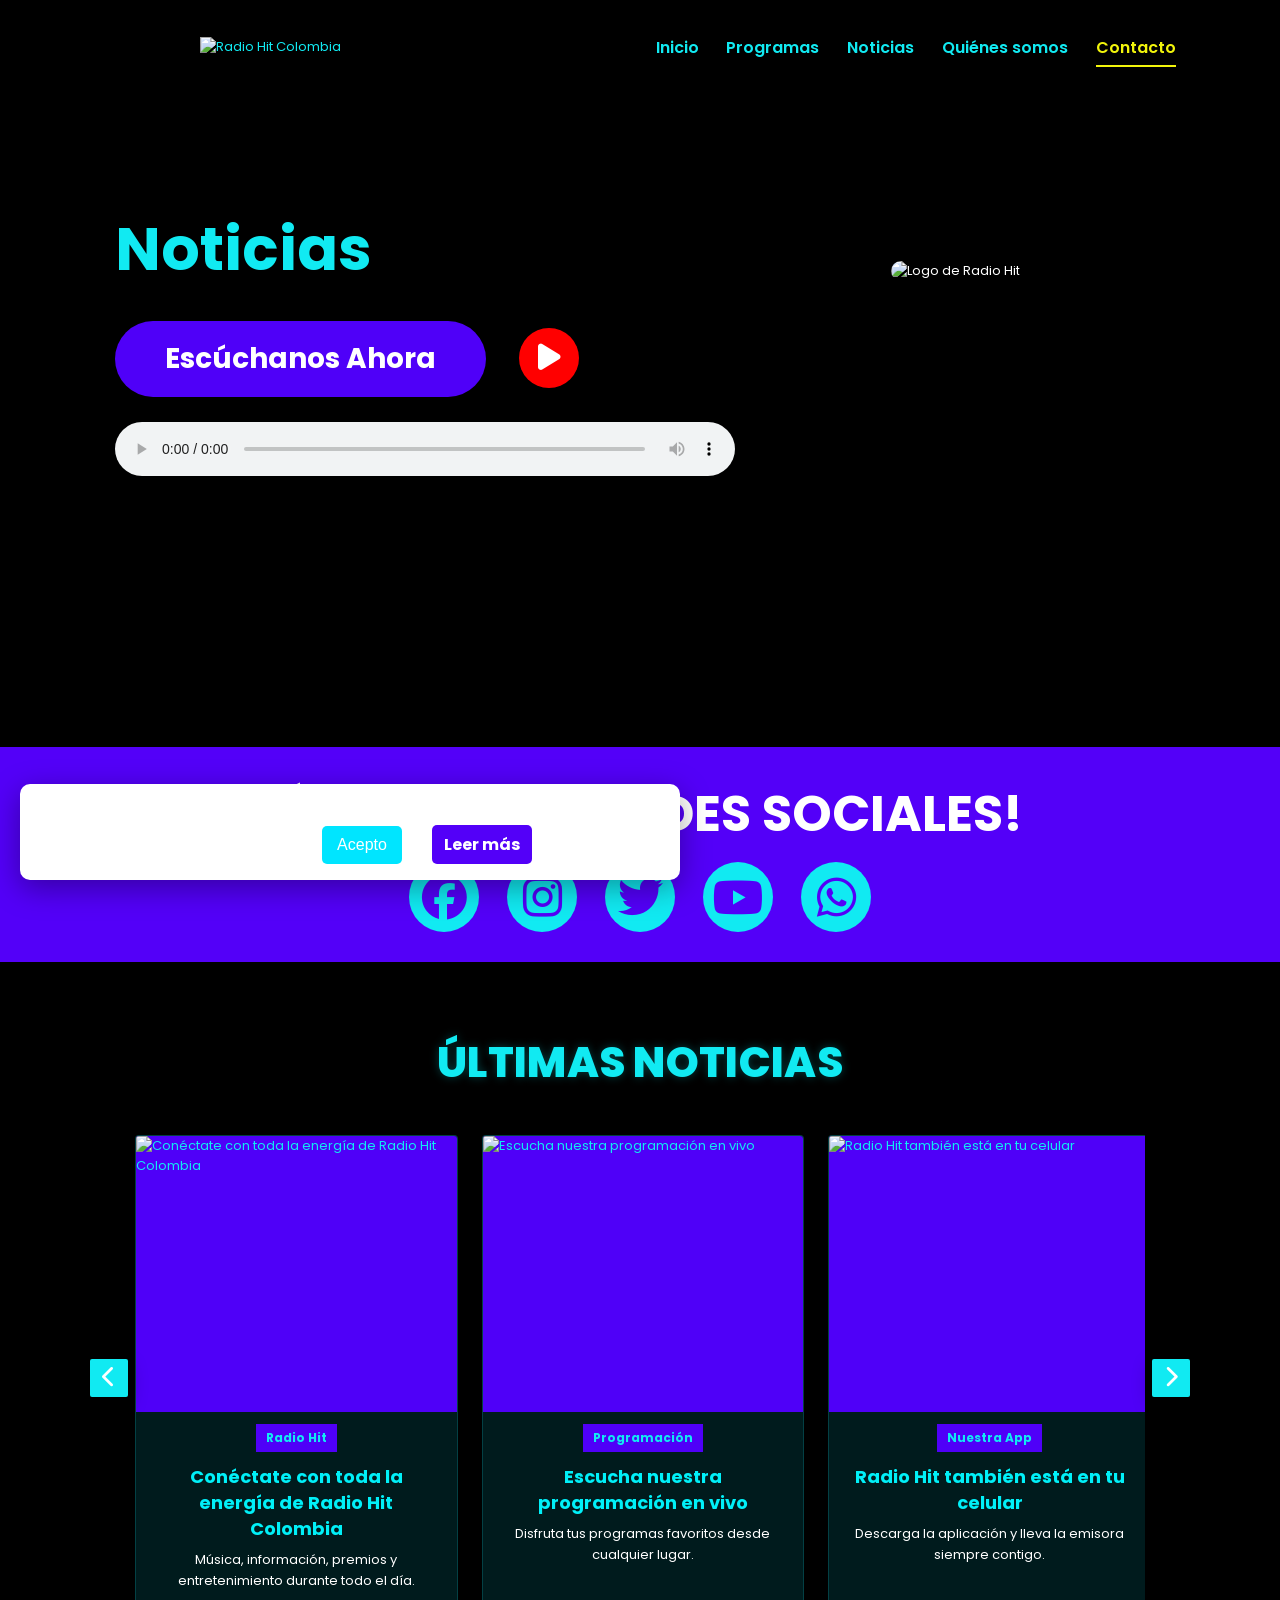
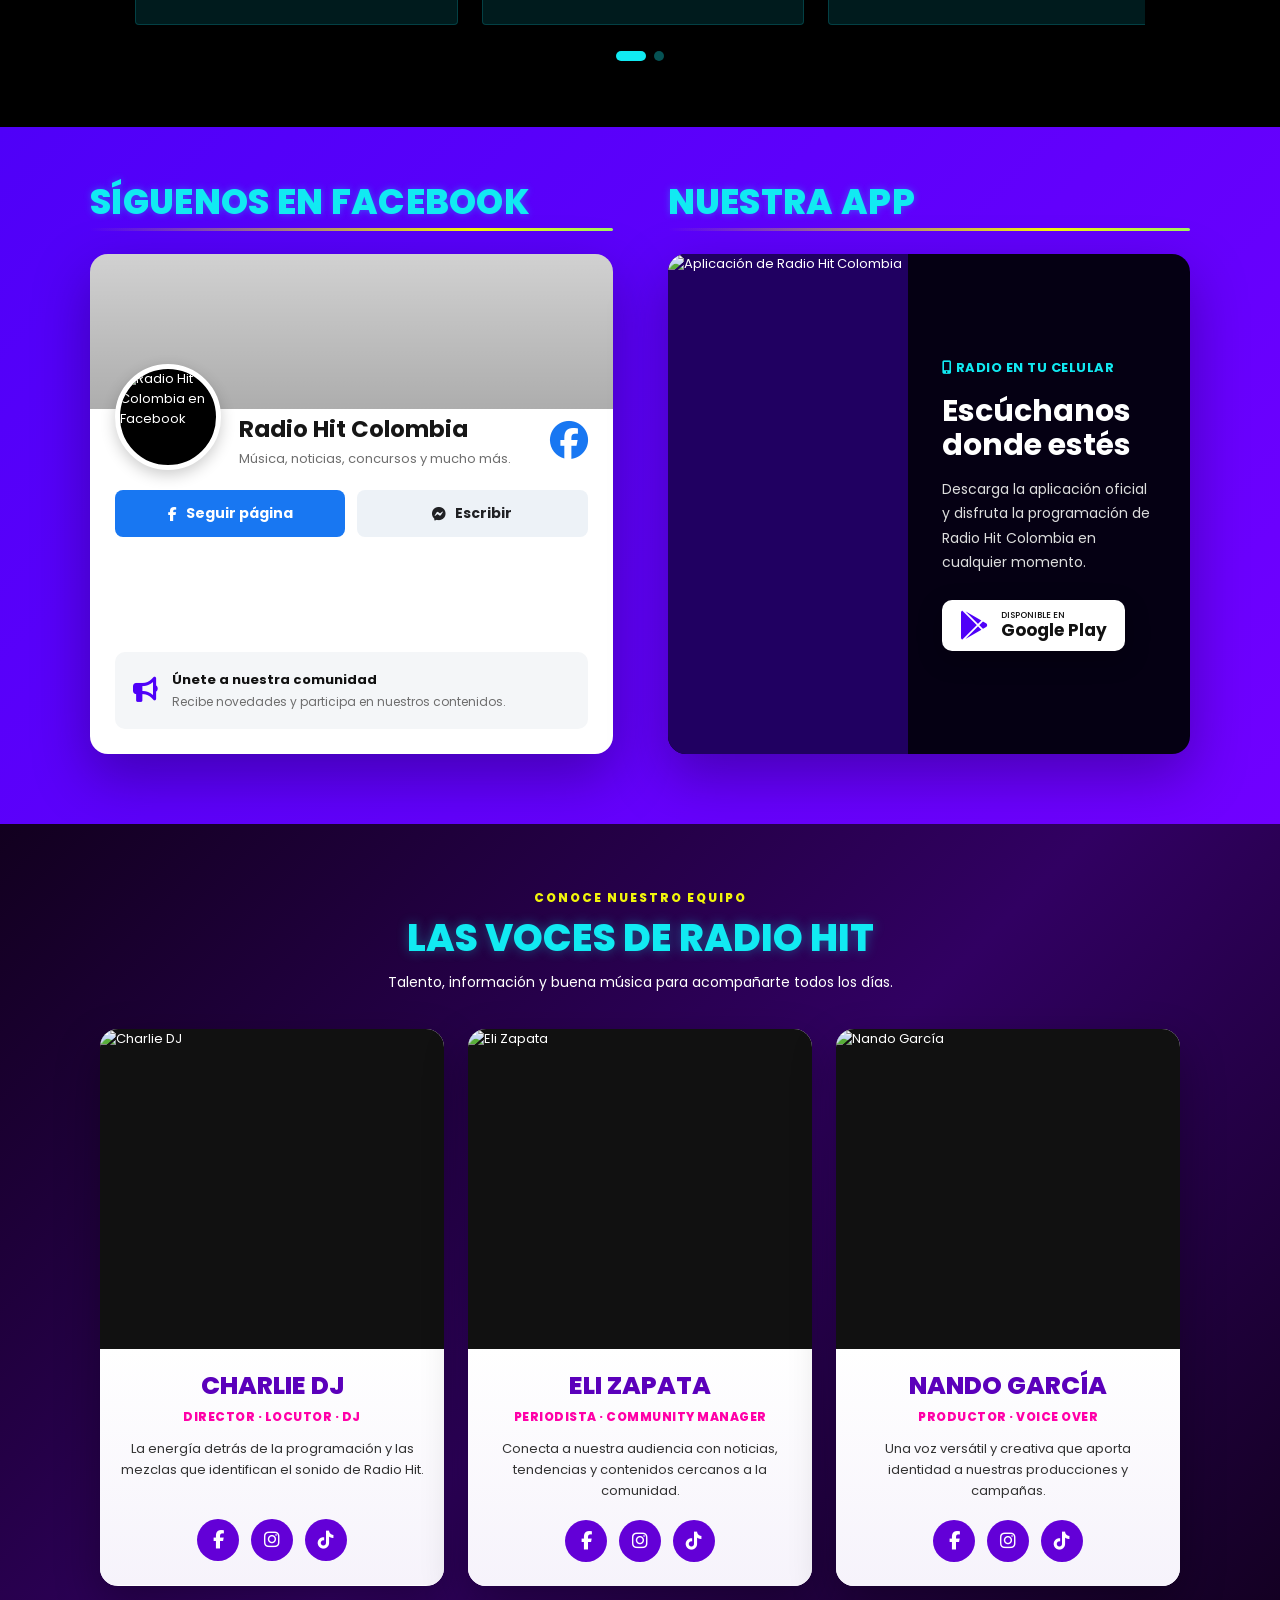
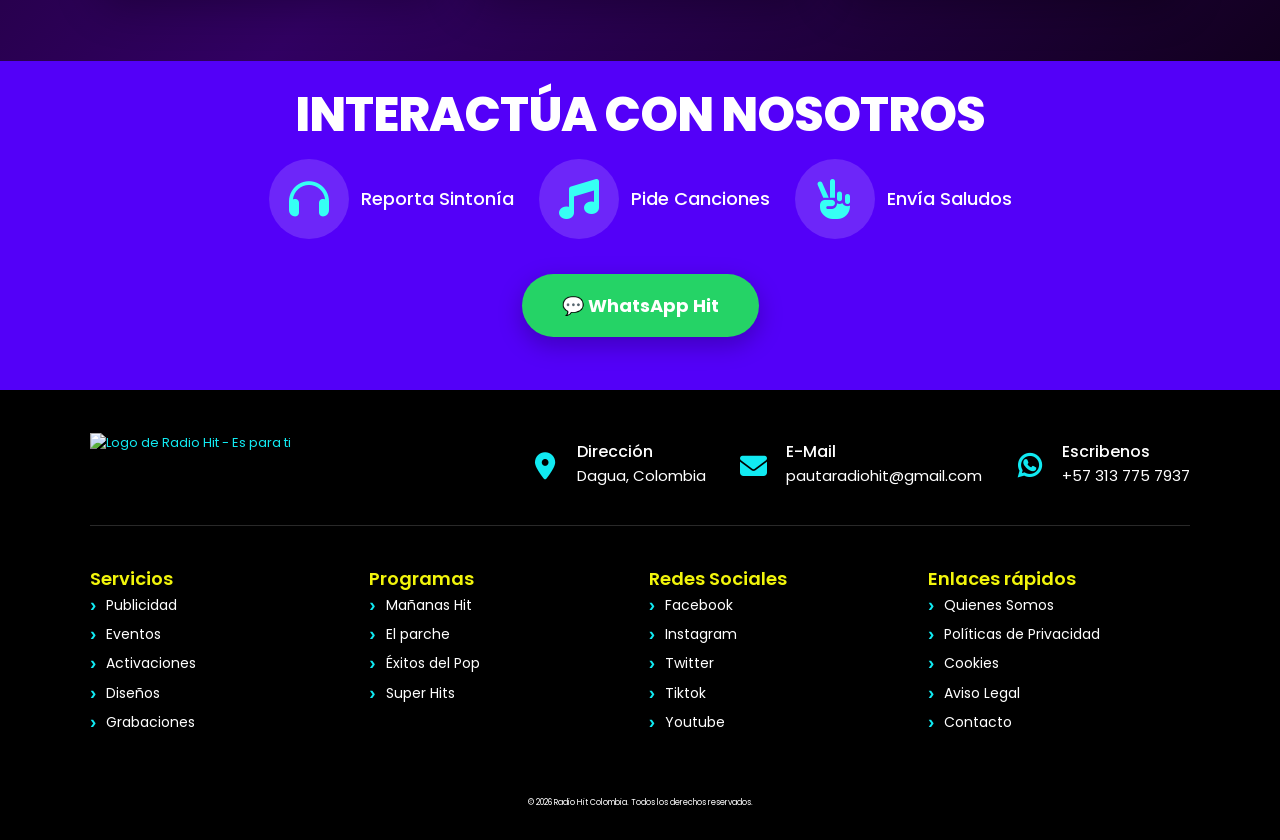
==== index.html @ 253f2079 "Primera versión de Radio Hit CMS Subida inicial del sitio para Cloudflare y Decap CMS." ====
<!doctype html>
<html lang="es">
<head>
<meta charset="utf-8">
<meta name="viewport" content="width=device-width, initial-scale=1">
<title>Radio Hit Colombia</title>
<meta name="description" content="Somos la alternativa en radio, ofreciendo música, información, noticias, premios y mucho más.">
<link rel="icon" href="https://blogger.googleusercontent.com/img/b/R29vZ2xl/AVvXsEjDm-5miPq0kZ3IwQc9kwcJdNVCShNcFouIgTO1Pe1iR8hBnnOds3uz_8YfnA784SQQxgrH0P6-HVm78awj3yaFLYlYJpCWRgtAifXVDF1vFi_fgYTtzZAF4gJXAyKioQ6nd49fzWTQISgr3NW847d6rTEuVYXmHprZ5dYtGGnmI6PT5fcDPT-RkIGCYB0/s1600/RadioHit-favicon-300x300.jpg">
<link rel="preconnect" href="https://fonts.googleapis.com">
<link rel="preconnect" href="https://fonts.gstatic.com" crossorigin>
<link href="https://fonts.googleapis.com/css2?family=Playball&family=Poppins:wght@300;400;500;600;700;800;900&display=swap" rel="stylesheet">
<link href="https://cdnjs.cloudflare.com/ajax/libs/font-awesome/6.5.1/css/all.min.css" rel="stylesheet">
<link rel="stylesheet" href="styles.css">
</head>
<body class="home">
<div class="cookie-container" id="cookieBox"><div class="cookie-content">Este sitio utiliza cookies para mejorar tu experiencia. Asumiré que estás de acuerdo con esto.<div class="buttons"><button class="item" id="acceptCookies">Acepto</button><a class="item" href="#contacto">Leer más</a></div></div></div>
<div class="boxhome">
<header id="sticky-wrap">
  <div class="header-wrapper">
    <div id="top-bar"></div>
    <div class="headblog"><a class="header-brand" href="#inicio"><img src="https://blogger.googleusercontent.com/img/a/AVvXsEi8xVKDbL6Eqw50Kga_AsYXJehT-Abon6OyinDASbrPZ9lPLviz4FjJ1HGIQlP550ONsOvB0QmXrQBEHLe7kXzAw2YyoPNRVZ3fscDTzO3jWNXwloAVyW6FswU8Hp47WODPpAh_RL7SG-OtSeM95U4fUGaGyHuzXBsMD7p7I1O_s5sInj45RAssxPsZu9Ts=s1600" alt="Radio Hit Colombia"></a></div>
    <button class="mobile-toggle" aria-label="Abrir menú"><i class="fa-solid fa-bars"></i></button>
    <div class="menu"><div class="header-menu"><nav id="main-menu"><ul id="main-menu-nav">
      <li><a href="#inicio">Inicio</a></li>
      <li><a href="#programas">Programas</a></li>
      <li><a href="#eventos">Noticias</a></li>
      <li><a href="#quienes-somos">Quiénes somos</a></li>
      <li><a href="#contacto">Contacto</a></li>
    </ul></nav></div></div>
  </div>
</header>
<div class="clr"></div>
<div id="inicio"><div id="outer-wrapper"><section class="digital-wrapper"><div class="widget-content"><div class="boxcontent">
  <!-- IZQUIERDA: Texto y botones -->
  <div class="box-left">
    <section class="cd-wrapper">
      <div class="cd-headline clip">
        <span class="cd-words-wrapper">
          <b class="is-visible">Música</b>
          <b>Noticias</b>
          <b>Información</b>
          <b>Premios</b>
          <b>Y mucho más</b>
        </span>
      </div>
    </section>

    <div class="wpbtn">
      <a class="btn-wite" href="https://streaminghd.co/user/radiohit">Escúchanos Ahora</a>
      <a class="js-modal-video" href="#"><i class="fa-solid fa-play" aria-hidden="true"></i><div class="ripple"></div></a>
      <span class="live-indicator">En vivo</span>
    </div>

    <audio class="custom-audio" controls preload="autoplay" src="https://radiohd.streaminghd.co:7610/stream"></audio>
  </div>

  <!-- DERECHA: Logo -->
  <div class="box-right">
    <img src="https://blogger.googleusercontent.com/img/b/R29vZ2xl/AVvXsEhWk_OPXNTrhuTwRNJVlje7VawAM8yha-Wn4EXCQ3b-8uq9Q9kRVLSFPmNnWx1TqgcE1JuQjYG8ztr22kGZSwlSWepgwnCSdUiw5QgDlXIMQtueDhOSkSBXF-1pm9Z62iCbjtvXnLRMpEEpdsxv7KmGrx-TWP48_R-rPcWStLoHxlmkbw6AIT4wQKFB_Fnp/s1600/Radio%20Hit%20logo%2024%20sin%20fondo.png" 
         alt="Logo de Radio Hit"/>
  </div>
</div>

<style>
/* ================= Contenedor principal ================= */
.boxcontent {
  display: flex;
  justify-content: space-between;
  align-items: center;
  gap: 10px;
  flex-wrap: wrap; /* permite que elementos bajen en móvil */
  padding: 25px;
  border-radius: 15px;
  background: transparent; /* fondo transparente */
  color: #ffffff;
}

/* ================= Box izquierda ================= */
.box-left {
  flex: 1 1 400px;
}

/* Títulos animados */
.cd-headline {
  font-size: 60px;
  font-weight: bold;
  margin-bottom: 20px;
}

@media screen and (max-width: 600px) {
  .cd-headline {
    font-size: 30px;
    text-align: center;
  }
}

/* ================= Botón principal ================= */
.btn-wite {
  display: inline-block;
  padding: 18px 45px;
  font-size: 28px;
  font-weight: bold;
  color: #ffffff;
  background: #5300F8;
  border-radius: 12px;
  text-decoration: none;
  margin-right: 10px;
  transition: all 0.3s ease;
  animation: pulse 2s infinite;
}

.btn-wite:hover {
  transform: translateY(-5px) scale(1.05);
  background: #11EAF2;
  color: #11EAF2;
}

/* Pulso animación */
@keyframes pulse {
  0%, 100% { box-shadow: 0 0 10px #5300F8; }
  50% { box-shadow: 0 0 25px #11EAF2; }
}

/* ================= Botón Play y En vivo ================= */
.js-modal-video {
  display: inline-block;
  font-size: 30px;
  color: #fff;
  background: #ff0000;
  border-radius: 50%;
  width: 60px;
  height: 60px;
  text-align: center;
  line-height: 60px;
  position: relative;
  margin-left: 10px;
  transition: transform 0.3s ease;
}

.js-modal-video:hover { transform: scale(1.1); }

.live-indicator {
  display: inline-block;
  margin-left: 10px;
  font-weight: bold;
  color: #ff0000;
  animation: blink 1s infinite;
}

/* Parpadeo “En vivo” */
@keyframes blink {
  0%, 50%, 100% { opacity: 1; }
  25%, 75% { opacity: 0; }
}

/* ================= Audio Player ================= */
.custom-audio {
  margin-top: 15px;
  width: 100%;
  border-radius: 10px;
  outline: none;
}

/* ================= Box derecha (logo) ================= */
.box-right {
  flex: 1 1 200px;
  text-align: center;
}

.box-right img {
  max-width: 100%;
  height: auto;
  border-radius: 10px;
  transition: transform 0.3s ease;
}

/* Eliminamos la sombra */
.box-right img:hover {
  transform: scale(1.05);
}

/* ================= Adaptación móvil ================= */
@media screen and (max-width: 600px) {
  .boxcontent { flex-direction: column; align-items: center; gap: 20px; }
  .btn-wite { font-size: 22px; padding: 12px 10px; }
  .js-modal-video { font-size: 24px; width: 50px; height: 50px; line-height: 50px; }
  .cd-headline { text-align: center; }
  .box-right img { max-width: 60%; }
}
</style></div></section></div></div>
</div>
<div class="clr"></div>
<section class="boxmarket"><div id="outer-wrapper"><div class="marketblog"><div class="boxwrap-text"><div class="widget-content"><div style="text-align: center; margin-bottom: 10px;">
  <h3 id="follow-title">Síguenos en Redes Sociales!</h3>
</div>

<div style="text-align: center;">
  <div id="footer-social-icons">
    <a href="https://www.facebook.com/radiohitcolombia/" title="Facebook" target="_blank" rel="nofollow"><i class="fab fa-facebook"></i></a>
    <a href="https://www.instagram.com/radiohitcolombia/" title="Instagram" target="_blank" rel="nofollow"><i class="fab fa-instagram"></i></a>
    <a href="https://twitter.com/RadioHitCo" title="Twitter" target="_blank" rel="noreferrer"><i class="fab fa-twitter"></i></a>
    <a href="https://www.youtube.com/@radiohitco" title="Youtube" target="_blank" rel="nofollow"><i class="fab fa-youtube"></i></a>
    <a href="https://wa.me/573137757937" title="Whatsapp" target="_blank" rel="nofollow"><i class="fab fa-whatsapp"></i></a>
  </div>
</div>

<style>
/* Título a la izquierda */
#follow-title {
  font-size: 50px;
  margin: 0 0 10px 0;
  color: #fff;
  font-weight: bold;
}

/* Contenedor: centrado y espacio entre iconos */
#footer-social-icons {
  display: flex;
  justify-content: center;
  gap: 28px; /* separación entre iconos */
  flex-wrap: wrap;
  margin: 0px 0;
}

/* Iconos: tamaño grande y redondo */
#footer-social-icons a {
  display: inline-flex;
  align-items: center;
  justify-content: center;
  font-size: 45px;  /* tamaño grande */
  width: 70px;
  height: 70px;
  border-radius: 50%;
  background: #11eaf2;
  color: #5300F8;
  text-decoration: none;
  transition: transform 0.3s ease, background 0.3s ease;
}

/* Efecto rebote al pasar el cursor */
#footer-social-icons a:hover {
  transform: translateY(-10px) scale(1.2);
  background: #EDF800;
}

/* Adaptación móvil */
@media screen and (max-width: 600px) {
  #follow-title {
    font-size: 20px; /* título más pequeño en móviles */
  }
  #footer-social-icons a {
    font-size: 35px;
    width: 60px;
    height: 60px;
  }
  #footer-social-icons {
    gap: 10px;
  }
}
</style>

<!-- FontAwesome -->
<link href="https://cdnjs.cloudflare.com/ajax/libs/font-awesome/5.15.4/css/all.min.css" rel="stylesheet"/></div></div></div></div></section>
<div class="clr"></div>
<section class="recent-warpper" id="eventos">
  <div class="recent-boxes">
    <div class="widget-title"><h3 class="title">Últimas Noticias</h3></div>
    <div class="news-carousel" aria-label="Carrusel de noticias">
      <button class="news-arrow news-prev" type="button" aria-label="Noticia anterior"><i class="fa-solid fa-chevron-left"></i></button>
      <div class="news-viewport">
        <div class="news-track" id="newsTrack" aria-live="polite">
          <div class="news-loading">Cargando noticias…</div>
        </div>
      </div>
      <button class="news-arrow news-next" type="button" aria-label="Siguiente noticia"><i class="fa-solid fa-chevron-right"></i></button>
      <div class="news-dots" aria-label="Navegación del carrusel"></div>
    </div>
  </div>
</section>
<div class="clr"></div>
<section class="boxwrap social-app-section" id="programas">
  <div id="outer-wrapper" class="social-app-grid">
    <div class="boxwrap-left facebook-column">
      <h2 class="section-heading">Síguenos en Facebook</h2>
      <article class="social-card facebook-card">
        <div class="social-card-cover"></div>
        <div class="social-card-body">
          <img class="social-avatar" src="https://blogger.googleusercontent.com/img/b/R29vZ2xl/AVvXsEjDm-5miPq0kZ3IwQc9kwcJdNVCShNcFouIgTO1Pe1iR8hBnnOds3uz_8YfnA784SQQxgrH0P6-HVm78awj3yaFLYlYJpCWRgtAifXVDF1vFi_fgYTtzZAF4gJXAyKioQ6nd49fzWTQISgr3NW847d6rTEuVYXmHprZ5dYtGGnmI6PT5fcDPT-RkIGCYB0/s1600/RadioHit-favicon-300x300.jpg" alt="Radio Hit Colombia en Facebook">
          <div class="social-card-copy"><h3>Radio Hit Colombia</h3><p>Música, noticias, concursos y mucho más.</p></div>
          <i class="fa-brands fa-facebook facebook-badge" aria-hidden="true"></i>
        </div>
        <div class="social-card-actions">
          <a class="social-primary" href="https://www.facebook.com/radiohitcolombia/" target="_blank" rel="noopener"><i class="fa-brands fa-facebook-f"></i> Seguir página</a>
          <a class="social-secondary" href="https://m.me/radiohitcolombia" target="_blank" rel="noopener"><i class="fa-brands fa-facebook-messenger"></i> Escribir</a>
        </div>
        <div class="social-preview"><i class="fa-solid fa-bullhorn"></i><div><strong>Únete a nuestra comunidad</strong><span>Recibe novedades y participa en nuestros contenidos.</span></div></div>
      </article>
    </div>
    <div class="boxwrap-right app-column">
      <h2 class="section-heading">Nuestra App</h2>
      <article class="app-showcase">
        <div class="app-image-wrap"><img src="https://blogger.googleusercontent.com/img/b/R29vZ2xl/AVvXsEilSGLLBVy3MHciRrjn5PjAvN1zio1i3Gd5cjgXukexmvHoXbeCdljuO_Q7PzVwrwje8kkGlW2_psvQwW8mJg7-83lTegY9Kcm6eLG0yYaklU1z7sNjj5uiyGWiAsTquueqov7ej2LQxS8jvN4eSQg8-TVpOfPmEedPc5lRUOk9PMfu8cVaIr1OMEQP3veO/s1600/App-Radio-Hit.jpg" alt="Aplicación de Radio Hit Colombia"></div>
        <div class="app-copy"><span class="eyebrow"><i class="fa-solid fa-mobile-screen-button"></i> Radio en tu celular</span><h3>Escúchanos donde estés</h3><p>Descarga la aplicación oficial y disfruta la programación de Radio Hit Colombia en cualquier momento.</p>
          <a class="google-play-btn" href="https://play.google.com/store/apps/details?id=com.asiserver.radiohit&amp;pcampaignid=web_share" target="_blank" rel="noopener"><i class="fa-brands fa-google-play"></i><span><small>Disponible en</small>Google Play</span></a>
        </div>
      </article>
    </div>
  </div>
</section>
<div class="clr"></div>
<section class="boxpixal team-section" id="quienes-somos">
  <div id="outer-wrapper">
    <div class="team-heading-wrap">
      <span class="team-kicker">CONOCE NUESTRO EQUIPO</span>
      <h2 class="team-heading">Las voces de Radio Hit</h2>
      <p class="team-intro">Talento, información y buena música para acompañarte todos los días.</p>
    </div>
    <div class="team-grid">
      <article class="team-card">
        <div class="team-photo-wrap"><img src="https://blogger.googleusercontent.com/img/b/R29vZ2xl/AVvXsEheGVqp0EAhAI4FpWAY6a8qRqWk1rvZNn70muz5BdxNnQZ0uRAoU5KYkh2LQyNCRd9BW_V8E91gsKybLILZltPS5dC66STODehAPxGi8luapBgS4zgbY8UIIwRkBSvWsQhnKVg1lOoC4GcrNUmgO3V7dPi2w71omb641MhyoJK8jcs0sKyVAI1N0YNIc0L1/s1600/charlie-director.jpg" alt="Charlie DJ"></div>
        <div class="team-card-body"><h3>Charlie DJ</h3><p class="team-role">Director · Locutor · DJ</p><p class="team-bio">La energía detrás de la programación y las mezclas que identifican el sonido de Radio Hit.</p>
          <div class="team-socials"><a href="#" aria-label="Facebook de Charlie DJ" title="Agregar enlace de Facebook"><i class="fa-brands fa-facebook-f"></i></a><a href="https://www.instagram.com/charlieeldj/" target="_blank" rel="noopener" aria-label="Instagram de Charlie DJ"><i class="fa-brands fa-instagram"></i></a><a href="#" aria-label="TikTok de Charlie DJ" title="Agregar enlace de TikTok"><i class="fa-brands fa-tiktok"></i></a></div>
        </div>
      </article>
      <article class="team-card">
        <div class="team-photo-wrap"><img src="https://blogger.googleusercontent.com/img/b/R29vZ2xl/AVvXsEh5YKfu_ih2rKDWMco8pVJ0wRxU4QoBH4EezamB6XIhU0IK5ljKAxi5YlmEEMmIyD5mHdkLQ3HO7SaDUMpgUk9-Fip1AncNvMCYidObGLRYQolVJ6lNNRZUEW-d3Rn0_2f57ydruKVmTa_p3qYsMBPUM27Ksc5PbgihIpko4GdNM5wsj2WOhLkWrB3WtD5H/s1600/Eli-Zapata-Periodista%20hit.jpg" alt="Eli Zapata"></div>
        <div class="team-card-body"><h3>Eli Zapata</h3><p class="team-role">Periodista · Community Manager</p><p class="team-bio">Conecta a nuestra audiencia con noticias, tendencias y contenidos cercanos a la comunidad.</p>
          <div class="team-socials"><a href="#" aria-label="Facebook de Eli Zapata" title="Agregar enlace de Facebook"><i class="fa-brands fa-facebook-f"></i></a><a href="https://www.instagram.com/eli.digital/" target="_blank" rel="noopener" aria-label="Instagram de Eli Zapata"><i class="fa-brands fa-instagram"></i></a><a href="#" aria-label="TikTok de Eli Zapata" title="Agregar enlace de TikTok"><i class="fa-brands fa-tiktok"></i></a></div>
        </div>
      </article>
      <article class="team-card">
        <div class="team-photo-wrap"><img src="https://blogger.googleusercontent.com/img/b/R29vZ2xl/AVvXsEjVtkoPeVBnIBIXBJcRIn9nxJihcLWZeKfUcqTeyMNpOcGBQrLyGJKBSq9im5_ouuuoGeJLWU5l1Y9xZtKw8noMUxKQkL6FzKp2g7SXeuz1Ej9m_sXgsaH4y_69vvHqQ2ZgXSpozVG4YMto3yAhAQxzlDvHhCgETddW-TdQ7aX0M7OthI0GJX4z7aeq_T9D/s1600/nando-product.png" alt="Nando García"></div>
        <div class="team-card-body"><h3>Nando García</h3><p class="team-role">Productor · Voice Over</p><p class="team-bio">Una voz versátil y creativa que aporta identidad a nuestras producciones y campañas.</p>
          <div class="team-socials"><a href="#" aria-label="Facebook de Nando García" title="Agregar enlace de Facebook"><i class="fa-brands fa-facebook-f"></i></a><a href="https://www.instagram.com/nandogarciaonline/" target="_blank" rel="noopener" aria-label="Instagram de Nando García"><i class="fa-brands fa-instagram"></i></a><a href="#" aria-label="TikTok de Nando García" title="Agregar enlace de TikTok"><i class="fa-brands fa-tiktok"></i></a></div>
        </div>
      </article>
    </div>
  </div>
</section>
<div class="clr"></div>
<section class="testi-wrap"><div id="outer-wrapper"><div class="boxwrap-text center-text"><div class="widget-content"><div class="radio-box">
  <div class="radio-content">
    
    <div class="radio-left">
      <h2 class="radio-title">INTERACTÚA CON NOSOTROS</h2>

<style>
.radio-title {
  font-size: 40px; /* tamaño grande en escritorio */
  text-align: center;
  font-weight: bold;
  color: #11eaf2;
  transition: transform 0.3s ease, color 0.3s ease;
  cursor: pointer;
}

/* Efecto rebote al pasar el cursor */
.radio-title:hover {
  transform: translateY(-10px) scale(1.2);
  color: #36F5FF;
}

/* Adaptación a móviles */
@media screen and (max-width: 768px) {
  .radio-title {
    font-size: 34px; /* tamaño menor en móviles */
  }
}
</style>


      <ul class="radio-list">
        <li><i class="fa-solid fa-headphones" aria-hidden="true"></i> Reporta Sintonía</li>
        <li><i class="fa-solid fa-music" aria-hidden="true"></i> Pide Canciones</li>
        <li><i class="fa-solid fa-hand-peace" aria-hidden="true"></i> Envía Saludos</li>
      </ul>

      <a class="radio-btn" href="https://wa.me/573137757937" target="_blank">
        💬 WhatsApp Hit
      </a>
    </div>

  </div>
</div></div></div></div></section>
<div class="clr"></div>
<footer id="footer-wrapper"><div id="contacto"></div><div class="lay"><div id="outer-wrapper"><div class="boxwrap-text"><div class="widget-content"><div class='map-wrapper'>
<div class='map-wrapper-left'>
<div class='mplogo'>
<a href="/">
  <img src="https://blogger.googleusercontent.com/img/b/R29vZ2xl/AVvXsEhT8hfIg5tFYm62zy7xOZIYyqBS2cKKlNVjIiorHRSMyufBSRfatnheAGSJ096NKm-TQKIOMkyDjWqUxdis4ylN0FijqhL8xPHifGEgBBWj_KiNCuYQW3ibI6VKi9gjh3_QUpmFFFPeDopbQ7YqfcFbKbIvrfY9nafrsZgud9cHwsN5NjTeihJI0ETchZSv/s1600/LOGO%20RADIO%20HIT%20ES%20PARA%20TI%20END.png" 
       alt="Logo de Radio Hit - Es para ti" 
       title="Radio Hit - Es para ti" 
       loading="lazy" />
</a>

</div>
</div>
<div class='map-wrapper-right'>
<div class='elementor-map'>
<div class='icon-box'>
<i class='fa-solid fa-location-dot' aria-hidden='true'></i>
<div class='icon-box__text'>
<span class='icon-box__title'>Dirección</span>
<span class='icon-box__subtitle'>Dagua, Colombia</span>
</div>
</div>
<div class='icon-box'>
<i class='fa-solid fa-envelope' aria-hidden='true'></i>
<div class='icon-box__text'>
<span class='icon-box__title'>E-Mail</span>
<span class='icon-box__subtitle'>pautaradiohit@gmail.com</span>
</div>
</div>
<div class='icon-box'>
<i class='fa-brands fa-whatsapp' aria-hidden='true'></i>
<div class='icon-box__text'>
<span class='icon-box__title'>Escribenos</span>
<span class='icon-box__subtitle'>+57 313 775 7937</span>
</div>
</div>
</div>
</div>
</div></div></div><div class="footer-box">
  <div class="footer"><h3>Servicios</h3><div class="widget-content"><ul>
<li><a href="#">Publicidad</a></li>
<li><a href="#">Eventos</a></li>
<li><a href="#">Activaciones</a></li>
<li><a href="#">Diseños</a></li>
<li><a href="#">Grabaciones</a></li>
</ul></div></div>
  <div class="footer"><h3>Programas</h3><div class="widget-content"><ul>
<li><a href="#">Mañanas Hit</a></li>
<li><a href="#">El parche</a></li>
<li><a href="#">Éxitos del Pop</a></li>
<li><a href="#">Super Hits</a></li>

</ul></div></div>
  <div class="footer"><h3>Redes Sociales</h3><div class="widget-content"><ul>
<li><a href="https://www.facebook.com/emisoraradiohit/">Facebook</a></li>
<li><a href="https://www.instagram.com/radiohitcolombia/">Instagram</a></li>
<li><a href="https://twitter.com/RadioHitCo">Twitter</a></li>
<li><a href="https://www.tiktok.com/@radiohitcolombia?_t=8kb8EQ4D53V&_r=1">Tiktok</a></li>
<li><a href="https://www.youtube.com/@radiohitco">Youtube</a></li>
</ul></div></div>
  <div class="footer"><h3>Enlaces rápidos</h3><div class="widget-content"><ul>
<li><a href="https://radiohitcolombia1.blogspot.com/p/quienes-somos.html">Quienes Somos</a></li>
<li><a href="https://radiohitcolombia1.blogspot.com/p/politicas-de-privacidad.html">Políticas de Privacidad</a></li>
<li><a href="https://www.radiohitcolombia.com.co/p/cookies.html">Cookies</a></li>
<li><a href="https://www.radiohitcolombia.com.co/p/aviso-legal.html">Aviso Legal</a></li>

<li><a href="https://www.radiohitcolombia.com.co/p/contacto.html">Contacto  </a></li>
<li></li></ul></div></div>
</div><div class="credit-footer">© 2026 Radio Hit Colombia. Todos los derechos reservados.</div></div></div></footer>
<script src="script.js"></script>
</body></html>
---- styles.css ----
/* 

@import url("https://cdnjs.cloudflare.com/ajax/libs/font-awesome/6.5.1/css/all.min.css");
 










 
  

  
  
	
  

  



  
 
  
  


 
<!-- Extra Variables -->







*/
/*-- Reset CSS --*/
a,abbr,acronym,address,applet,b,big,blockquote,body,caption,center,cite,code,dd,del,dfn,div,dl,dt,em,fieldset,font,form,h1,h2,h3,h4,h5,h6,html,i,iframe,img,ins,kbd,label,legend,li,object,p,pre,q,s,samp,small,span,strike,strong,sub,sup,table,tbody,td,tfoot,th,thead,tr,tt,u,ul,var{padding:0;border:0;outline:0;vertical-align:baseline;background:none;text-decoration:none}
form,textarea,input,button{-webkit-appearance:none;-moz-appearance:none;appearance:none;border-radius:0}
dl,ul,ul li{list-style:none}a,a:visited,abbr{text-decoration:none}dl,ul{font-weight:400}caption,th{text-align:center}img{border:none;position:relative}.clr{clear:both;float:none}.section,.widget,.widget ul{margin:0;padding:0}a,span.halaman-indeks-tag{color:#11eaf2}.halaman-indeks-tag{position:absolute;bottom:20px;z-index:10;border-radius:2px;padding:5px 10px;left:5px;background:#5100f1}.halaman-indeks-tag a{font-size:13px;font-weight:500;display:none}.halaman-indeks-tag a:first-child{display:inline-block}.halaman-indeks-tag:before{font-family:"font Awesome 5 Pro";margin-right:5px;font-size:16px;font-weight:900;vertical-align:middle;content:""}a img{border:0}.CSS_LIGHTBOX{z-index:999999!important}.separator a{clear:none!important;float:none!important;margin-left:0!important;margin-right:0!important}#navbar-iframe,.feed-links,.home-link,.widget-item-control,a.quickedit{display:none!important}.center{display:table;margin:0 auto;position:relative}.widget>h2,.widget>h3{display:none}
/*-- Body Content CSS --*/
body{background:#5300F8;font:13px Poppins, sans-serif;font-weight:400;color:#fff;word-wrap:break-word;margin:0;padding:0}
#header h1,#header p,#main-menu ul#main-enu-nav>li>a,.mobile-menu ul li{text-transform:uppercase}
.headblog,.top-bar-nav,.top-bar-nav ul li{float:left}
.tabs ul,.ui ul{list-style-type:none}
#blog-pager .load-more,#main-menu .mega-menu>ul,#main-menu ul>li>ul>li a,.blog-pager,.halaman-indeks,.item-post-wrap,.main-wrapper,.mega-menu-inner .mega-item,.octf-btn,.post-share .share-links li,.post-share .share-links li a,.tabs ul li{box-sizing:border-box}
.owl-carousel,.owl-carousel .owl-item{-webkit-tap-highlight-color:transparent}
.index .boxhome,.item .boxhome{height:115px}
.home #sticky-wrap{box-shadow:none}
.template-option{display:none}
#sticky-wrap,#sticky-wrap.stickyhead{box-shadow:0 0 10px rgba(128,128,128,.14)}
#main-menu .widget,#main-menu .widget>.widget-title,#sticky-wrap.stickyhead #top-bar,.accordion-body,.awesome-icon span i,.cross,.home .main-wrapper,.mobile-menu,.mobile-menu .m-sub,.octf-btn-no-icon i,.owl-carousel,.owl-carousel .owl-refresh .owl-item,.static_page .sidebar-wrapper,.tabs .content section,.tabs .slider,.tabs input[name=tab-control],.tabs ul li label br,.tabs ul li label span,.top-bar-nav .widget>.widget-title,.top-bar-social .widget>.widget-title,.btn-mobile{display:none}
#sticky-wrap{top:-115px;-webkit-transition:1s all ease;-moz-transition:1s all ease;transition:1s all ease}
#sticky-wrap.stickyhead{position:fixed;top:0;width:100%;background:#000;color:#000;padding:0;z-index:999}
#sticky-wrap.stickyhead .headblog img{margin-top:5px}
#sticky-wrap.stickyhead .iconsearch-label{bottom:-2px}
#sticky-wrap.stickyhead .headblog:before{border-top:117px solid #000000}
.header-wrapper{position:relative;width:1100px;color:#ffffff;margin:0 auto}
.headblog{position:relative;margin:0 30px 0 0;padding:0;width:187px;z-index:100}
.headblog:before{position:absolute;content:'';left:-100%;top:-50px;bottom:0;width:348px;border-right:38px solid transparent;border-top:115px solid #000000}
.btn-dekstop{display:block} 
.top-bar-nav,.top-bar-social{position:relative;display:block}
.headblog img{margin-top:-px}
.header{width:100%;padding:0;display:flex;margin:0 auto}
#header-inner{margin:8px auto;padding:0}
#header h1,#header p{line-height:38px;color:#0FFF00;padding-bottom:10px;margin:0;font-weight:400}
#header h1 a,#header h1.title a:hover{color:#FFF300;text-decoration:none}
#header .description{color:#aaa;text-shadow:none;font-style:italic;font-size:13px}
#top-bar{height:50px;overflow:hidden;margin:0}
.top-bar-nav ul li>a{height:50px;display:block;color:#ffffff;font-size:12px;font-weight:400;line-height:50px;margin:0 10px 0 0;padding:0 5px;transition:color .17s}
.top-bar-nav ul li:first-child>a{padding:0 5px 0 0}
.top-bar-nav ul>li:hover>a{text-decoration:underline}
.top-bar-social{float:right;margin:8px 0 0}
.top-bar-social ul>li{float:left;display:inline-block}
.top-bar-social ul>li>a{display:block;width:30px;height:30px;color:#ffffff;font-size:14px;text-align:center;line-height:30px;padding:0;margin:0 0 0 10px;transition:all .17s ease}
.top-bar-social ul>li:hover>a{color:#eee}
.header-menu{position:relative;font-size:15px;width:100%;margin:0;background:#6404d2}
#sticky-wrap.stickyhead .iconsearch-label {height: 27px;}
.iconsearch-label:before{position:absolute;top:0;content:'';bottom:0;left:-22%;border-radius:0;border-left:30px solid transparent;border-bottom:65px solid #000000}
.header-menu .container{position:relative;margin:0 auto;padding:0}
.iconsearch-label{cursor:pointer;height:25px;position:absolute;right:0;bottom:0;top:0;color:#11eaf2;z-index:99;font-size:16px;padding:20px;font-weight:700;background-color:#000000;transition:all .5s ease;-moz-transition:all .5s ease;-webkit-transition:all .5s ease;-ms-transition:all .5s ease;-o-transition:all .5s ease}
.iconsearch-label span{margin:0 10px}
div#searchcontainer{position:fixed;width:100%;height:100%;z-index:100;display:block;background:rgba(0,0,0,.85);left:-100%;top:0;padding-top:20%;opacity:0;cursor:pointer;text-align:center;-webkit-transform:scale(.9) translate3d(0,-50px,0);transform:scale(.9) translate3d(0,-50px,0)}
div#searchcontainer form{opacity:0;-webkit-transform:translate3d(0,-20px,0);transform:translate3d(0,-20px,0)}
div#searchcontainer form input[type=text]{width:40%;top:0;left:0;z-index:10;padding:10px;border:0;border-bottom:1px solid #000000;outline:0;font-size:1.75rem;background:none;color:#ffffff;text-align:center}
div#searchcontainer form input::-webkit-input-placeholder{color:#ffffff;opacity:.5}
div#searchcontainer form input::-moz-placeholder{color:#ffffff;opacity:.5}
div#searchcontainer form input::placeholder{color:#ffffff;opacity:.5}
div#searchcontainer form input:-ms-input-placeholder{color:#ffffff;opacity:.5}
div#searchcontainer form input::-ms-input-placeholder{color:#ffffff;opacity:.5}
div#searchcontainer.opensearch{left:0;opacity:1;-webkit-transform:scale(1) translate3d(0,0,0);-webkit-transition:all .9s ease;-ms-transition:all .9s ease;-o-transition:all .9s ease;-moz-transition:all .9s ease;transition:all .9s ease;}
div#searchcontainer.opensearch form{opacity:1;-webkit-transform:scale(1) translate3d(0,0,0);-webkit-transition:all .4s ease-in;transition:all .4s ease-in}
.cd-headline{font-size:4rem;line-height:1em;font-weight:900}
.cd-words-wrapper{display:inline-block;position:relative;text-align:left}
.cd-words-wrapper b{display:inline-block;position:absolute;white-space:nowrap;left:0;top:0}
.cd-words-wrapper b.is-visible{position:relative}
.no-js .cd-words-wrapper b{opacity:0}
.no-js .cd-words-wrapper b.is-visible{opacity:1}
.cd-headline.clip span{display:inline-block;padding:.2em 0}
.cd-headline.clip .cd-words-wrapper{overflow:hidden;vertical-align:top}
.octf-btn,.octf-btn-icon i{vertical-align:middle;display:inline-block}
.cd-headline.clip .cd-words-wrapper::after{content:'';position:absolute;top:5%;right:0;width:1px;height:88%;background-color:#000000}
.cd-headline.clip b{opacity:0}
.cd-headline.clip b.is-visible{opacity:1}
#main-menu .show-menu{display:block}
#main-menu{position:relative;height:64px;z-index:15}
#main-menu ul>li{float:left;position:relative;margin:0;padding:0;transition:background .17s}
#main-menu ul>li>a,.post-body a{transition:color .17s ease}
#main-menu ul>li>a{position:relative;color:#11eaf2;font-size:16px;font-weight:600;line-height:65px;display:inline-block;margin:0;padding:0 13px}
#main-menu ul ul,#main-menu ul>li>ul>li,#main-menu ul>li>ul>li a{transition:all .17s ease}
#main-menu ul#main-menu-nav>li:first-child>a{padding:0 13px 0 0}
#main-menu ul>li:hover>a{color:#FBFF06}
#main-menu ul#main-menu-nav,#top-bar{padding-left:10%}
#main-menu ul>li>ul{position:absolute;float:left;left:0;top:65px;width:270px;background-color:#4f00f8;z-index:99999;margin:0;padding:0;box-shadow:0 3px 5px rgba(0,0,0,.2);visibility:hidden;opacity:0}
#main-menu ul>li>ul>li>ul{position:absolute;float:left;top:0;left:100%;margin:0}
#main-menu ul>li>ul>li{display:block;float:none;position:relative}
#main-menu ul>li>ul>li a{display:block;font-size:13px;color:#4f00f8;font-weight:400;line-height:36px;border-bottom:1px solid #eee;margin:0;padding:2px 15px}
#main-menu ul>li>ul>li:hover>a{color:#f2f50b}
#main-menu ul>li>ul>li:last-child a{border-bottom:0}
#main-menu ul>li.has-sub>a:after{content:'\f107';float:right;font-family:'Font Awesome 5 Pro';font-size:14px;font-weight:400;margin:2px 0 0 8px}
#main-menu ul>li>ul>li.has-sub>a:after{content:'\f105';float:right;margin:0}
#main-menu .mega-menu{position:static!important}
#main-menu .mega-menu>ul{width:100%;padding:20px 10px}
#main-menu .mega-menu>ul.mega-menu-inner{overflow:hidden}
#main-menu ul>li:hover>ul,#main-menu ul>li>ul>li:hover>ul{visibility:visible;opacity:1}
.mega-menu-inner .mega-item{float:left;width:20%;padding:0 10px}
.mega-menu-inner .mega-content{position:relative;width:100%;overflow:hidden;padding:0}
.mega-content .post-image-wrap{width:100%;height:190px;overflow:hidden}
.mega-content .post-image-link{width:100%;height:100%;z-index:1;display:block;position:relative;overflow:hidden}
.mega-content .post-title{position:relative;font-size:14px;font-weight:700;text-transform:uppercase;margin:10px 0 5px}
.mega-content .post-title a{display:block;color:#ffffff;transition:color .17s}
.mega-content:hover .post-title a{color:#34bd5c}
.meta-price{color:#aaa;font-size:12px;font-weight:700}
.no-posts{float:left;width:100%;height:100px;line-height:100px;text-align:center}
.mega-menu .no-posts{line-height:60px;color:#ffffff}
.slide-menu-toggle{display:block;position:absolute;line-height:42px;height:42px;width:42px;top:0;left:0;font-family:FontAwesome;color:#ffffff;font-size:17px;font-weight:400;text-align:left;cursor:pointer;z-index:4;padding:0}
.slide-menu-toggle:before{content:"\f0c9"}
.nav-active .slide-menu-toggle:before{content:"\f00d"}
.mobile-menu{position:relative}
.mobile-menu>ul{margin:0}
.mobile-menu .m-sub{padding:0}
.mobile-menu ul li{position:relative;display:block;overflow:hidden;float:left;width:100%;font-size:15px;font-weight:700;line-height:35px;margin:0;padding:0;border-top: 1px solid #11eaf261;}
.mobile-menu>ul li ul{overflow:hidden}
.mobile-menu>ul>li:first-child{border-top:0}
.mobile-menu ul li a{color:#11eaf2;padding:0;display:block;transition:all .17s ease}
.mobile-menu ul li.has-sub .submenu-toggle{position:absolute;top:0;right:0;color:#000000;cursor:pointer}
.mobile-menu ul li.has-sub .submenu-toggle:after{content:'\f105';font-family:'Font Awesome 5 Pro';font-weight:400;float:right;width:34px;font-size:16px;text-align:center;transition:all .17s ease}
.mobile-menu ul li.has-sub.show>.submenu-toggle:after{transform:rotate(90deg)}
.mobile-menu>ul>li>ul>li{border-color:rgba(255,255,255,.05)}
.mobile-menu>ul>li>ul>li a{font-size:13px;text-transform:initial;font-weight:400}
.mobile-menu>ul>li>ul>li>a{color:#000000;opacity:.7;padding:0 0 0 15px}
.mobile-menu>ul>li>ul>li>ul>li{border-color:rgba(255,255,255,.02)}
.mobile-menu>ul>li>ul>li>ul>li>a{color:#000;opacity:.7;padding:0 0 0 30px}
.mobile-menu ul li a:hover,.mobile-menu ul>li>.submenu-toggle:hover{color:#f2f50b}
.chiller-theme{background:none}
.boxwrap,.statiswrap{overflow:hidden;padding:0% 0}
.boxpixal,.statiswrap{background:#}
.boxstatis .box{float:left;width:17%;margin:10px;-webkit-transition:background .3s,border .3s,-webkit-border-radius .3s,-webkit-box-shadow .3s;-o-transition:background .3s,border .3s,border-radius .3s,box-shadow .3s;transition:background .3s,border .3s,border-radius .3s,box-shadow .3s;transition:background .3s,border .3s,border-radius .3s,box-shadow .3s,-webkit-border-radius .3s,-webkit-box-shadow .3s;padding:36px 30px 36px 38px;background-color:#000;border-style:solid;border-width:0;border-radius:10px;box-shadow:12px 19px 62px 0 rgba(13,52,79,.07);z-index:999;position:relative}
.boxstatis .boximg{width:70px;height:auto}
.boxstatis .boximg img{width:100%;height:100%}
.boxmarket{overflow:hidden;padding:30px 0}
.marketleft{float:left}
.marketright{float:right}
.marketleft,.marketright{width:45%}
.marketright img{width:100%;height:auto}
.marketleft .title{position:relative;color:#777;font-size:18px;font-weight:600;padding-right:60px;display:inline-block}
.marketleft h2{position:relative;color:#322f2f;font-weight:700;line-height:1.3em;margin-top:15px}
.marketleft p{font-size:15px;color:#fff}
.recent-warpper{padding:5% 0 3%;overflow:hidden;position:relative}
.recent-boxes{position:relative;overflow:hidden}
.recent-boxes h3{font-size:2.5rem;font-weight:400;color:#00e5ff;font-family:Playball,}
#breadcrumb .delimiter:after,.YouTubePopUp-Close:before,.accordion__item .accordion-header:after,.owl-next,.owl-prev,.post-share .social a:before{font-family:"Font Awesome 5 Pro"}
.owl-carousel .animated{-webkit-animation-duration:1s;animation-duration:1s;-webkit-animation-fill-mode:both;animation-fill-mode:both}
.owl-carousel .owl-animated-in{z-index:0}
.owl-carousel .owl-animated-out{z-index:1}
.owl-carousel .fadeOut{-webkit-animation-name:fadeOut;animation-name:fadeOut}
@-webkit-keyframes fadeOut{0{opacity:1}
100%{opacity:0}}
@keyframes fadeOut{0{opacity:1}
100%{opacity:0}}
.owl-height{-webkit-transition:height .5s ease-in-out;-moz-transition:height .5s ease-in-out;-ms-transition:height .5s ease-in-out;-o-transition:height .5s ease-in-out;transition:height .5s ease-in-out}
.owl-carousel{width:100%;position:relative;z-index:1}
.owl-carousel .owl-stage{position:relative;-ms-touch-action:pan-Y}
.owl-carousel .owl-stage:after{content:".";display:block;clear:both;visibility:hidden;line-height:0;height:0}
.owl-carousel .owl-stage-outer{position:relative;overflow:hidden;-webkit-transform:translate3d(0,0,0)}
.owl-carousel .owl-controls .owl-dot,.owl-carousel .owl-controls .owl-nav .owl-next,.owl-carousel .owl-controls .owl-nav .owl-prev{cursor:pointer;-webkit-user-select:none;-khtml-user-select:none;-moz-user-select:none;-ms-user-select:none;user-select:none}
.owl-carousel.owl-loaded{display:block}
.owl-carousel.owl-loading{opacity:0;display:block}
.owl-carousel.owl-hidden{opacity:0}
.owl-carousel .owl-item{position:relative;min-height:1px;float:left;-webkit-backface-visibility:hidden;-webkit-touch-callout:none;-webkit-user-select:none;-moz-user-select:none;-ms-user-select:none;user-select:none}
.owl-carousel .owl-item img{display:block;width:100%;-webkit-transform-style:preserve-3d}
.owl-carousel.owl-text-select-on .owl-item{-webkit-user-select:auto;-moz-user-select:auto;-ms-user-select:auto;user-select:auto}
.owl-carousel .owl-grab{cursor:move;cursor:-webkit-grab;cursor:-o-grab;cursor:-ms-grab;cursor:grab}
.owl-carousel.owl-rtl{direction:rtl}
.owl-carousel.owl-rtl .owl-item{float:right}
.no-js .owl-carousel{display:block}
.owl-next,.owl-prev{top:45%;color:#ffffff;background-color:rgba(17,234,242,1);position:absolute;z-index:1;display:block;padding:0;text-align:center;overflow:hidden;transition:all .3s ease;-webkit-transition:all .3s ease;-moz-transition:all .3s ease;-o-transition:all .3s ease}
.carousel-item,.carousel-item .box-image{position:relative;width:100%;display:block}
.owl-prev{left:0}
.owl-prev:before{content:"\f104"}

.footer-box .footer li a::before,.owl-next:before{content:"\f105"}
.owl-next{right:0}
.owl-next:hover,.owl-prev:hover{background-color:#5300f8}
.owl-dots{position:relative;width:33.33%;left:0;right:0;margin:auto;text-align:center}
.owl-dot{background:#00e5ff;height:3px;width:10px;display:inline-block;margin:0 5px;-webkit-border-radius:2px;-moz-border-radius:2px;border-radius:2px;opacity:.6}
.owl-dot.active,.owl-dot:hover{background:#000000}
.main-carousel{overflow:hidden}
.main-carousel .owl-item{width:100%}
.carousel-item{overflow:hidden;background:#4F00F8;-webkit-transition:all .3s linear;transition:all .3s linear;-webkit-box-shadow:0 5px 20px 0 rgba(0,0,0,.06);box-shadow:0 5px 20px 0 rgba(0,0,0,.06)}
.accordion__item,.ot-pricing-table{box-shadow:5px 5px 20px 0 rgba(167,167,167,.1)}
.carousel-img,.carousel-item .box-image{height:300px;position:relative}
.carousel-item .carousel-content{padding:15px 30px;text-align:center}
.carousel-item .carousel-content h2.recent-title{margin:0}
.carousel-item .recent-title a,.halaman-indeks .post-info h2{color:#00F0F8;font-size:16px;font-weight:600;line-height:1.5em;text-decoration:none;margin:5px;display:-webkit-box;-webkit-line-clamp:2;-webkit-box-orient:vertical;overflow:hidden}
.carousel-item .recent-title a:hover,.halaman-indeks .post-info h2 a:hover,a.more-link:hover{text-decoration:underline}
.main-carousel .owl-next,.main-carousel .owl-prev{margin-top:0;width:40px;height:40px;font-size:25px;line-height:40px}
.main-carousel .owl-prev{left:-50px}
.main-carousel:hover .owl-prev{left:0}
.main-carousel .owl-next{right:-50px}
.main-carousel:hover .owl-next{right:0}
a.more-link{top:0;right:0;background:#4F00F8;line-height:32px;padding:7px 15px;margin:0;font-size:14px;position:absolute;color:#11eaf2;font-weight:700;text-transform:uppercase}
a.more-link:before{left:-19%;border-radius:0;border-left:30px solid transparent;border-bottom:47px solid #4F00F8;position:absolute;top:-5px;content:'';bottom:0}
.recent-boxes .widget-title{margin:0 auto 3rem;line-height:32px;max-width:1100px;width:100%;position:relative}
.recent-boxes .widget-titl h3.title{display:inline-block;position:relative;float:left;height:32px;line-height:32px;font-size:13px;padding:0;margin:0;text-transform:uppercase}
.recent-boxes .widget-title h3.title a{color:#eee}
.recent-meta span{padding:0 10px 0 0}
.recent-meta{margin:15px 0}
.recent-tag{position:absolute;bottom:20px;border-radius:2px;padding:5px 10px;left:2px;background:#4F00F8}
.recent-tag a{font-size:13px;font-weight:500}
.recent-author::before,.recent-date:before,.recent-tag:before{font-family:"font Awesome 5 Pro";margin-right:5px;font-size:16px;font-weight:900;vertical-align:middle}
.recent-author::before,.recent-date:before{color:#00F0F8}
.recent-tag:before{color:#11eaf2;content:""}
.recent-author::before{content:"\f2bd"}
.recent-date:before{content:"\f017"}
.boxpixal{overflow:hidden;padding:1% 0}
.ot-pricing-table{position:relative;float:left;text-align:center;margin:20px;background:#fff;width:22.424%;padding:10px 40px 0;-webkit-transition:all .3s linear;-moz-transition:all .3s linear;-o-transition:all .3s linear;-ms-transition:all .3s linear;transition:all .3s linear;border-radius:15px;-webkit-border-radius:15px;-moz-border-radius:15px;-webkit-box-shadow:5px 5px 20px 0 rgba(167,167,167,.1);-moz-box-shadow:5px 5px 20px 0 rgba(167,167,167,.1)}
.ot-pricing-table .title-table{position:absolute;top:30px;left:0;font-size:13px;font-weight:700;text-transform:uppercase;color:#ffffff;background:#F80000;padding:5px 15px;letter-spacing:.5px;-moz-border-radius-topleft:0;-moz-border-radius-topright:17px;-moz-border-radius-bottomright:17px;-moz-border-radius-bottomleft:0;box-shadow:8px 8px 18px 0 #e4e4e4;-webkit-box-shadow:8px 8px 18px 0 #e4e4e4;-moz-box-shadow:8px 8px 18px 0 #e4e4e4;border-radius:0 17px 17px 0;-webkit-border-radius:0 17px 17px 0}
.octf-btn,.tabs{position:relative}
.ot-pricing-table .inner-table img{margin-bottom:10px}
.ot-pricing-table .inner-table h2{font-size:28px;font-weight:500;color:#9f00ff;margin-bottom:3px}
.ot-pricing-table .inner-table h2 sup{margin-left:-25px;font-size:30px}
.ot-pricing-table .inner-table p{color:#000;font-weight:500;margin-bottom:0}
.ot-pricing-table .inner-table .details{margin-top:13px;padding-top:0px;padding-bottom:0px;line-height:0px;border-top:1px solid #}
.ot-pricing-table .inner-table .details ul{list-style:none;margin:0;padding:0;font-size:15px}
.ot-pricing-table .octf-btn{margin-bottom:-26px;color:#ffffff}
.ot-pricing-table .octf-btn:hover{box-shadow:none!important}
.ot-pricing-table:before{background:#fff;-moz-border-radius-topleft:15px;-moz-border-radius-topright:15px;-moz-border-radius-bottomright:0;-moz-border-radius-bottomleft:0;border-radius:15px 15px 0 0;-webkit-border-radius:15px 15px 0 0}
.ot-pricing-table:after{background:#fff;-moz-border-radius-topleft:0;-moz-border-radius-topright:0;-moz-border-radius-bottomright:15px;-moz-border-radius-bottomleft:15px;border-radius:0 0 15px 15px;-webkit-border-radius:0 0 15px 15px}
.ot-pricing-table.s2 .title-table{background:#f2f50b}
.octf-btn,.ot-pricing-table.s3 .title-table{background:#ff00cd}
.ot-pricing-table.s2 h2{color:#FF00CD}
.ot-pricing-table.s3 h2{color:#06f}
.octf-btn,.octf-btn:focus,.octf-btn:hover,.octf-btn:visited{color:#ffffff}
.ot-pricing-table:hover{-webkit-transform:translateY(-15px);-ms-transform:translateY(-15px);transform:translateY(-15px)}
.octf-btn{transition:all .2s ease-out;-webkit-transition:all .2s ease-out;-moz-transition:all .2s ease-out;-o-transition:all .2s ease-out;-ms-transition:all .2s ease-out;font-size:25px;padding:16px 28px;line-height:1;margin:0;text-decoration:none;white-space:nowrap;text-transform:uppercase;font-weight:500;letter-spacing:0;text-align:center;cursor:pointer;border:1px solid transparent;outline:0;overflow:hidden;border-radius:25px;-webkit-border-radius:25px;-moz-border-radius:25px;box-shadow:0 10px 25px 0 #;-webkit-box-shadow:0 10px 25px 0 #;-moz-box-shadow:0 10px 25px 0 #}
.octf-btn:focus,.octf-btn:hover{box-shadow:none}
.octf-btn.octf-btn-white{background:#fff;box-shadow:6px 6px 13px 0 rgba(42,67,113,.15);-webkit-box-shadow:6px 6px 13px 0 rgba(42,67,113,.15);-moz-box-shadow:6px 6px 13px 0 rgba(42,67,113,.15);color:#4cadff}
.octf-btn.octf-btn-white i{background:#4cadff;color:#fff}
.octf-btn.octf-btn-white:focus,.octf-btn.octf-btn-white:hover,.octf-btn.octf-btn-white:visited{color:#4cadff}
.octf-btn.octf-btn-white:before{background-color:rgba(254,76,28,.5)}
.octf-btn:before{content:"";position:absolute;top:0;left:0;width:100%;height:100%;z-index:0;-webkit-transition:all .5s;-moz-transition:all .5s;-o-transition:all .5s;transition:all .5s;opacity:1;-webkit-transform:translate(-105%,0);transform:translate(-105%,0);background-color:rgba(255,255,255,.8)}
.accordion-header,.octf-btn-icon i{-webkit-transition:all .3s linear;-moz-transition:all .3s linear;-o-transition:all .3s linear}
.octf-btn:hover:before{opacity:0;-webkit-transform:translate(0,0);transform:translate(0,0)}
.octf-btn-icon{text-align:left;padding:5px 5px 5px 18px}
.octf-btn-icon i{background:#;color:#fff;width:40px;height:40px;line-height:40px;text-align:center;margin-left:px;border-radius:50%;-webkit-border-radius:50%;-moz-border-radius:50%;-ms-transition:all .3s linear;transition:all .3s linear}
.octf-btn-primary{background:#06f}
.octf-btn-primary.octf-btn{box-shadow:12px 12px 20px 0 rgba();-webkit-box-shadow:12px 12px 20px 0 rgba();-moz-box-shadow:12px 12px 20px 0 rgba()}
.octf-btn-primary.octf-btn-icon{box-shadow:8px 8px 18px 0 #;-webkit-box-shadow:8px 8px 18px 0 #;-moz-box-shadow:8px 8px 18px 0 rgba()}
.octf-btn-primary:focus,.octf-btn-primary:hover{box-shadow:none}
.octf-btn-secondary{background:#9f00ff}
.octf-btn-secondary.octf-btn{box-shadow:12px 12px 20px 0 rgba();-webkit-box-shadow:12px 12px 20px 0 rgba();-moz-box-shadow:12px 12px 20px 0 rgba()}
.octf-btn-secondary.octf-btn-icon{box-shadow:8px 8px 18px 0 #;-webkit-box-shadow:8px 8px 18px 0 #;-moz-box-shadow:8px 8px 18px 0 #}
.octf-btn-secondary i{color:#Fff}
.octf-btn-secondary.octf-btn-white{color:#00c3ff;box-shadow:6px 6px 13px 0 rgba(42,67,113,.15);-webkit-box-shadow:6px 6px 13px 0 rgba(42,67,113,.15);-moz-box-shadow:6px 6px 13px 0 rgba(42,67,113,.15)}
.octf-btn-secondary.octf-btn-white:focus,.octf-btn-secondary.octf-btn-white:hover,.octf-btn-secondary.octf-btn-white:visited{color:#00c3ff}
.octf-btn-third i,.octf-btn-third.octf-btn-white:focus,.octf-btn-third.octf-btn-white {color:#fff:hover,.octf-btn-third.octf-btn-white:visited{color:#f2f50b}
.octf-btn-secondary.octf-btn-white i{background:#00c3ff}
.octf-btn-third,.octf-btn-third.octf-btn-white i{background:#FF00CD}(body.color.blue)}
.octf-btn-secondary:focus,.octf-btn-secondary:hover{box-shadow:none}
.octf-btn-third.octf-btn{box-shadow:12px 12px 20px 0 rgba();-webkit-box-shadow:12px 12px 20px 0 rgba();-moz-box-shadow:12px 12px 20px 0 rgba()}
.octf-btn-third.octf-btn-icon{box-shadow:8px 8px 18px 0 #;-webkit-box-shadow:8px 8px 18px 0 #;-moz-box-shadow:8px 8px 18px 0 #}
.octf-btn-third.octf-btn-white{color:#f2f50b;box-shadow:6px 6px 13px 0 rgba(42,67,113,.15);-webkit-box-shadow:6px 6px 13px 0 rgba(42,67,113,.15);-moz-box-shadow:6px 6px 13px 0 rgba(42,67,113,.15)}
.octf-btn-third:focus,.octf-btn-third:hover{box-shadow:none}
.btn-readmore a{transition:all .2s ease-out;-webkit-transition:all .2s ease-out;-moz-transition:all .2s ease-out;-o-transition:all .2s ease-out;-ms-transition:all .2s ease-out;font-size:12px;line-height:1;display:inline-block;text-decoration:none;white-space:nowrap;font-weight:500;letter-spacing:1px;text-transform:uppercase}
.accordion{font-size:1rem;margin:0 auto}
.accordion-header{padding:0 5px;cursor:pointer;font-size:16px;font-weight:600;-ms-transition:all .3s linear;transition:all .3s linear}
.accordion-body__contents{padding:20px 5px;font-size:14px;color:#6c08cf;line-height:2;font-weight:400}
.accordion__item .accordion__item .accordion-header{background:#fff;color:#021f2d;padding:10px 20px;font-size:14px}
.accordion__item.active:last-child .accordion-header{border-radius:0}
.accordion:first-child .accordion__item .accordion-header{border-bottom:1px solid transparent}
.accordion__item .accordion-header:after{content:"\f067";float:right;position:relative;transition:.3s all;transform:rotate(0);font-weight:400;height:30px;width:30px;line-height:30px;text-align:center;font-size:13px;background:#6c08cf;color:#f2f50b;border-radius:50%;-webkit-border-radius:50%;-moz-border-radius:50%}
.accordion__item.active>.accordion-header:after{content:"\f068";font-family:"Font Awesome 5 Pro";background:#f2f50b;color:#ffffff;transform:rotate(-180deg)}
.accordion__item{cursor:pointer;background:#00e5ff;display:block;overflow:hidden;font-weight:500;color:#6C08CF;padding:13px 10px 13px 25px;-webkit-transition:all .3s linear;-moz-transition:all .3s linear;-o-transition:all .3s linear;margin-bottom:20px;-webkit-box-shadow:5px 5px 20px 0 rgba(167,167,167,.1);-moz-box-shadow:5px 5px 20px 0 rgba(167,167,167,.1);-ms-transition:all .3s linear;transition:all .3s linear}
.tabs{padding:0;width:100%}
.tabs ul li label{font-weight:400;font-size:15px}
.tabs ul li label span{display:block;color:#000000;padding:10px 0;font-weight:500;font-size:14px}
.tabs ul{padding-left:0;display:-webkit-box;display:flex;-webkit-box-orient:horizontal;-webkit-box-direction:normal;flex-direction:row;margin-bottom:40px;-webkit-box-pack:justify;justify-content:space-between;-webkit-box-align:end;align-items:flex-end;flex-wrap:wrap}
.tabs ul li{-webkit-box-flex:1;flex:1;width:25%;padding:0 10px;text-align:center}
.tabs ul li label.color1{background-color:#9fb6ff}
.tabs ul li label.color2{background-color:#a5dce4}
.tabs ul li label.color3{background-color:#f9d8ac}
.tabs ul li label.color4{background-color:#b9f5eb}
.tabs ul li label.color5{background-color:#d0c1f7}
.tabs ul li label i{font-size:30px}
.tabs ul li label.color1 i,.tabs ul li label.color1 span{color:#5962b1}
.tabs ul li label.color2 i,.tabs ul li label.color2 span{color:#1893a5}
.tabs ul li label.color3 i,.tabs ul li label.color3 span{color:#c58024}
.tabs ul li label.color4 i,.tabs ul li label.color4 span{color:#12907b}
.tabs ul li label.color5 i,.tabs ul li label.color5 span{color:#8013af}
.tabs input[name=tab-control]:nth-of-type(1):checked~ul>li:nth-child(1)>label span,.tabs input[name=tab-control]:nth-of-type(1):checked~ul>li:nth-child(1)>label.color1 i,.tabs input[name=tab-control]:nth-of-type(2):checked~ul>li:nth-child(2)>label span,.tabs input[name=tab-control]:nth-of-type(2):checked~ul>li:nth-child(2)>label.color2 i,.tabs input[name=tab-control]:nth-of-type(3):checked~ul>li:nth-child(3)>label span,.tabs input[name=tab-control]:nth-of-type(3):checked~ul>li:nth-child(3)>label.color3 i,.tabs input[name=tab-control]:nth-of-type(4):checked~ul>li:nth-child(4)>label span,.tabs input[name=tab-control]:nth-of-type(4):checked~ul>li:nth-child(4)>label.color4 i,.tabs input[name=tab-control]:nth-of-type(5):checked~ul>li:nth-child(5)>label span,.tabs input[name=tab-control]:nth-of-type(5):checked~ul>li:nth-child(5)>label.color5 i{color:#ffffff}
.boxwrap-wrap{overflow:hidden;padding:0px 0}
.boxwrap-os-left{float:left;width:45%}
.boxwrap-os-right{float:right;width:82%}
.boxwrap-os-left h2{color:#ffffff;font-size:3rem;line-height:1.2em;margin:0;font-weight:900;letter-spacing:-2px}
.boxwrap-os-left h2 span{color:#f2f50b}
.boxwrap-os-right p{font-size:15px}
.font-small h2 {font-size: 35px!important;padding:0 0 20px 0;}
.font-big h2{font-size:35px!important;padding: 0;}
.box-ui{margin:-8% auto 3%;display:flex}
.ui{width:900px;margin:0 auto;color:#ffffff;box-shadow:none}
.ui ul{margin:0 30px 10px 0;padding:0;font-size:11px;font-weight:400;line-height:20px}
.ui .drop{z-index:-3;opacity:0;width:100%;height:10px;background:#f2f50b;position:absolute;color:#ffffff;bottom:0;padding:12px 0 21px;-webkit-transition-property:bottom,opacity;transition-property:bottom,opacity;-webkit-transition-duration:.3s;transition-duration:.3s}
.ui_box,.ui_box:hover{-webkit-transition-duration:.3s;position:relative;transition-duration:.3s}
.ui .drop p{color:#ffffff;text-align:center}
.ui_box{width:300px;height:220px;background:#3d3d3d;float:left;box-shadow:-1px 0 rgba(255,255,255,.07);-webkit-transform:scale(1);transform:scale(1);-webkit-transition-property:background,-webkit-transform;transition-property:background,-webkit-transform;transition-property:transform,background;transition-property:transform,background,-webkit-transform}
.ui_box__inner{padding:30px}
.ui_box__inner span{font-size:36px;font-weight:700}
.ui_box:hover .ui_box__inner span,.ui_box:hover ul li{color:#f2f50b}
.ui_box:hover h2{color:#333}
.ui_box__inner .progress{width:100%;margin-top:10px;height:6px;background:rgba(101,101,101,.3);margin-bottom:15px}
.ui_box__inner .progress_graph{float:right;border-bottom:1px solid rgba(255,255,255,.09);width:85px;text-align:center;position:relative;padding-left:20px;top:24px}
.ui_box__inner .progress_graph__bar--1{width:10px;height:20px;background:#f2f50b;float:left;margin-right:10px;position:relative;bottom:-10px;-webkit-animation:graph 1s}
.ui_box__inner .progress_graph__bar--2{width:10px;-webkit-animation:graph2 1s;height:30px;float:left;margin-right:10px;background:#f2f50b}
.ui_box__inner .progress_graph__bar--3{width:10px;height:24px;margin-right:10px;-webkit-animation:graph3 1s;background:#f2f50b;float:left;position:relative;bottom:-6px}
.ui_box__inner .progress_graph__bar--4{width:10px;height:14px;-webkit-animation:graph4 1s;bottom:-16px;position:relative;background:#f2f50b;float:left}
.ui_box__inner .progress_bar{height:6px;float:left;width:58%;background:#f2f50b;-webkit-animation:bar 2s}
.ui_box__inner .progress_bar--two{height:6px;float:left;width:78%;background:#f2f50b;-webkit-animation:bar2 2s}
.ui_box h2{font-weight:400;font-size:16px;margin:-4px 0 3px}
.ui_box p{font-size:13px;color:#00e5ff;clear:left;font-weight:300;margin:2px 0 15px}
.ui_box:hover{background:#fff;-webkit-transform:scale(1.1);transform:scale(1.1);-webkit-transition-property:background,-webkit-transform;transition-property:background,-webkit-transform;transition-property:transform,background;transition-property:transform,background,-webkit-transform;z-index:1}
.ui_box:hover .ui_box__inner p{color:#333}
.ui_box:hover .drop{-webkit-transition-property:bottom,opacity;transition-property:bottom,opacity;-webkit-transition-duration:.3s;transition-duration:.3s;bottom:-42px;opacity:1}
.stat_left{float:left}
@-webkit-keyframes bar{from{width:0}
to{width:58%}}
@keyframes bar{from{width:0}
to{width:58%}}
@-webkit-keyframes bar2{from{width:0}
to{width:78%}}
@keyframes bar2{from{width:0}
to{width:78%}}
@-webkit-keyframes graph{from{height:0}
to{height:20px}}
@keyframes graph{from{height:0}
to{height:20px}}
@-webkit-keyframes graph2{from{height:0}
to{height:30px}}
@keyframes graph2{from{height:0}
to{height:30px}}
@-webkit-keyframes graph3{from{height:0}
to{height:24px}}
@keyframes graph3{from{height:0}
to{height:24px}}
@-webkit-keyframes graph4{from{height:0}
to{height:13px}}
@keyframes graph4{from{height:0}
to{height:13px}}
.boxwrap-left{float:left}
.boxwrap-right{float:right}
.boxwrap-left,.boxwrap-right{width:45%}
.boxwrap-text h3{color:#11eaf2;font-size:25px;font-weight:800;margin:2;text-transform:uppercase}
.boxwrap-text p{font-size:16px}
.boxwrap-text h2{color:#ffffff;font-size:55px;font-weight:800;letter-spacing:-1px;line-height:1;margin:10px 0}
.boxwrap-text h2 span{color:#f2f50b}
.boxwrap-icon{margin:30px 0;display:inline-block}
.boxwrap-number{float:left;width:27%;margin-right:31px}
.boxwrap-number i{font-size:8px;position:relative;color:#ffc400;display:block}
.boxwrap-number h4{color:#ffc400;margin:0;line-height:1;font-size:40px;font-weight:700}
.touc1 h4,.touc1 i{color:#4cadff}
.touc2 h4,.touc2 i{color:#f2f50b}
.boxwrap-number p{margin:0;font-size:15px}
.colorwp{font-weight:400;font-size:13px;background:#f2f50b;background:linear-gradient(-35deg,#25D366 0,#25D366 100%);box-shadow:0 10px 25px 0 #}
.center-text{text-align:center;margin-bottom:3%}
.center-text h2{font-size:3rem}
.serviceimg{width:400px;max-width:100%;margin-top:25px}
.serviceimg img{width:100%;height:auto}
.tabs .content p{font-size:14px;line-height:1.7;font-weight:300}
.content-right>ul{padding-left:0;list-style:none;margin-top:40px;margin-bottom:40px}
.content-right>ul>li{line-height:1.4;display:inline-block;width:48%;text-align:left;padding:0}
.content-right>ul>li i{float:left;margin-right:20px;width:40px;font-size:40px;height:40px}
.content-right>ul>li i.icon1{color:#0BEAF5}
.content-right>ul>li i.icon2{color:#00c3ff}
.tabs input[name=tab-control]:nth-of-type(1):checked~.content>section:nth-child(1).content-right .btncolor{background:#ff9b8f;background:linear-gradient(-35deg,rgba(255,155,143,1) 0,#ff68a2 100%);box-shadow:0 10px 25px 0 #ffc1d4}
.tabs input[name=tab-control]:nth-of-type(2):checked~.content>section:nth-child(2).content-right .btncolor{background:#61d020;background:linear-gradient(-35deg,#61d020 0,#8bec51 100%);box-shadow:0 10px 25px 0 #beeaa4}
.tabs input[name=tab-control]:nth-of-type(3):checked~.content>section:nth-child(3).content-right .btncolor{background:#f9c253;background:linear-gradient(-35deg,#f9c253 0,#ffc54f 100%);box-shadow:0 10px 25px 0 #ffefce}
.tabs input[name=tab-control]:nth-of-type(4):checked~.content>section:nth-child(4).content-right .btncolor{background:#32ecad;background:linear-gradient(-35deg,#5dfbc5 0,#32ecad 100%);box-shadow:0 10px 25px 0 #c6f7e6}
.tabs input[name=tab-control]:nth-of-type(5):checked~.content>section:nth-child(5).content-right .btncolor{background:#975cf4;background:linear-gradient(-35deg,#b58af9 0,#975cf4 100%);box-shadow:0 10px 25px 0 #dec9ff}
.content-right .btnfont{font-size:13px;padding:15px 30px;font-weight:400}
.tabs ul li label{padding:35px 15px;box-shadow:none;color:#ffffff;border-radius:5px;position:relative;text-overflow:ellipsis;display:block;cursor:pointer;-webkit-transition:all .2s ease-in-out;transition:all .2s ease-in-out;white-space:nowrap;-webkit-user-select:none;-moz-user-select:none;-ms-user-select:none;user-select:none}
.tabs input[name=tab-control]:nth-of-type(1):checked~ul>li:nth-child(1)>label.color1{background:#5e6eff}
.tabs input[name=tab-control]:nth-of-type(2):checked~ul>li:nth-child(2)>label.color2{background:#00b8d5}
.tabs input[name=tab-control]:nth-of-type(3):checked~ul>li:nth-child(3)>label.color3{background:#fad961}
.tabs input[name=tab-control]:nth-of-type(4):checked~ul>li:nth-child(4)>label.color4{background:#32ecad}
.tabs input[name=tab-control]:nth-of-type(5):checked~ul>li:nth-child(5)>label.color5{background:#8a63f2}
.tabs input[name=tab-control]:nth-of-type(1):checked~ul>li:nth-child(1)>label.color1::after,.tabs input[name=tab-control]:nth-of-type(2):checked~ul>li:nth-child(2)>label.color2::after,.tabs input[name=tab-control]:nth-of-type(3):checked~ul>li:nth-child(3)>label.color3::after,.tabs input[name=tab-control]:nth-of-type(4):checked~ul>li:nth-child(4)>label.color4::after,.tabs input[name=tab-control]:nth-of-type(5):checked~ul>li:nth-child(5)>label.color5::after{position:absolute;bottom:-20px;margin:0 auto;content:'';left:40%;border-right:20px solid transparent;border-left:20px solid transparent;border-bottom:0 solid transparent}
.tabs input[name=tab-control]:nth-of-type(1):checked~ul>li:nth-child(1)>label.color1::after{border-top:20px solid #}
.tabs input[name=tab-control]:nth-of-type(2):checked~ul>li:nth-child(2)>label.color2::after{border-top:20px solid #}
.tabs input[name=tab-control]:nth-of-type(3):checked~ul>li:nth-child(3)>label.color3::after{border-top:20px solid #}
.tabs input[name=tab-control]:nth-of-type(4):checked~ul>li:nth-child(4)>label.color4::after{border-top:20px solid #}
.tabs input[name=tab-control]:nth-of-type(5):checked~ul>li:nth-child(5)>label.color5::after{border-top:20px solid #}
.tabs .content{margin:20px 10px;padding:0;display:inline-flex}
.tabs .content section{padding:50px 80px;-webkit-animation-name:content;animation-name:content;-webkit-animation-direction:normal;animation-direction:normal;-webkit-animation-duration:.3s;animation-duration:.3s;-webkit-animation-timing-function:ease-in-out;animation-timing-function:ease-in-out;-webkit-animation-iteration-count:1;animation-iteration-count:1;line-height:1.4;background:url() 100% 115% no-repeat #000;background-size:550px 380px}
.tabs .content section h3{font-size:20px;font-weight:600}
.tabs input[name=tab-control]:nth-of-type(1):checked~.content>section:nth-child(1) h3:after{background:#5e6eff}
.tabs input[name=tab-control]:nth-of-type(2):checked~.content>section:nth-child(2) h3:after{background:#00b8d5}
.tabs input[name=tab-control]:nth-of-type(3):checked~.content>section:nth-child(3) h3:after{background:#f9c253}
.tabs input[name=tab-control]:nth-of-type(4):checked~.content>section:nth-child(4) h3:after{background:#32ecad}
.tabs input[name=tab-control]:nth-of-type(5):checked~.content>section:nth-child(5) h3:after{background:#8a63f2}
.tabs .content section h3::after{content:"";position:relative;display:block;width:30px;height:3px;background:#428bff;margin-top:5px;left:1px}
.content-right{float:right}
.content-left{float:left}
.content-left,.content-right{width:50%}
.tabs input[name=tab-control]:nth-of-type(1):checked~.content>section:nth-child(1),.tabs input[name=tab-control]:nth-of-type(2):checked~.content>section:nth-child(2),.tabs input[name=tab-control]:nth-of-type(3):checked~.content>section:nth-child(3),.tabs input[name=tab-control]:nth-of-type(4):checked~.content>section:nth-child(4),.tabs input[name=tab-control]:nth-of-type(5):checked~.content>section:nth-child(5){display:block}
.tabs input[name=tab-control]:nth-of-type(1):checked~.content>section:nth-child(1){box-shadow:0 10px 30px 0 #}
.tabs input[name=tab-control]:nth-of-type(2):checked~.content>section:nth-child(2){box-shadow:0 10px 30px 0 rgba(83,194,3,.2)}
.tabs input[name=tab-control]:nth-of-type(3):checked~.content>section:nth-child(3){box-shadow:0 10px 30px 0 rgba(247,107,28,.2)}
.tabs input[name=tab-control]:nth-of-type(4):checked~.content>section:nth-child(4){box-shadow:0 10px 30px 0 rgba(0,191,141,.2)}
.tabs input[name=tab-control]:nth-of-type(5):checked~.content>section:nth-child(5){box-shadow:0 10px 30px 0 rgba(196,68,251,.2)}
@-webkit-keyframes content{from{opacity:0;-webkit-transform:translateY(5%);transform:translateY(5%)}
to{opacity:1;-webkit-transform:translateY(0);transform:translateY(0)}}
@keyframes content{from{opacity:0;-webkit-transform:translateY(5%);transform:translateY(5%)}
to{opacity:1;-webkit-transform:translateY(0);transform:translateY(0)}}
.home .boxhome{position:relative;display:block;overflow:hidden;width:auto;height:83vh}
#footer-wrapper,.boxhome,.recent-warpper,.subs-wrapper{background-color:#000000;background-image: -webkit-gradient(linear,left top,right top,from(#000000),to(#000000));background-image: linear-gradient(to right,#000000,#000000)}
.item .boxhome{margin-bottom:30px}
.overlay{position:fixed;left:0;right:0;top:0;bottom:0;display:none}
.overlay.active,div#searchcontainer.opensearch {cursor: url(https://blogger.googleusercontent.com/img/b/R29vZ2xl/AVvXsEgfDG5wwzZ3h6YHbt60laipbrbiwoOldPamFtcOzL1X8T6-NOFwpJmV_H7fTR_44iq23oF0KMlaXJ1bDtTC26G4Hb4ACJNQsqEf_mh_PnCgyKhPrfDi0xWH9Y-tTJKRKPIJ7Kc8UNfYuYXE/s1600/cross-out.png),pointer;}
.overlay.active{z-index:999;background:rgba(0,0,0,0.79);display:block}
.digital-wrapper {z-index:99999;overflow:hidden;padding-top:8%}
.digital-wrapper h3{font-size:40px;font-weight:500;line-height:1.2;color:#ffffff;margin:0}
.box-left p{font-size:16px;line-height:1.5em}
.box-left{float:left;width:45%;color:#11eaf2}
.box-right{float:right;width:50%;margin-top:-14%}
.box-right img{width:100%;height:auto}
.boxwrap-left h5{margin:0;font-weight:500;text-transform:uppercase;font-size:17px}
.YouTubePopUp-Wrap{position:fixed;width:100%;height:100%;background-color:rgba(0,0,0,.8);top:0;left:0;z-index:9999999999999}
.YouTubePopUp-animation{opacity:0;animation-name:YouTubePopUp}
@-webkit-keyframes YouTubePopUp{0{opacity:0}
100%{opacity:1}}
@keyframes YouTubePopUp{0{opacity:0}
100%{opacity:1}}
.YouTubePopUp-Content{max-width:800px;display:block;margin:0 auto;height:100%;position:relative}
.YouTubePopUp-Content iframe{max-width:100%!important;width:100%!important;display:block!important;height:500px!important;border:none!important;position:absolute;top:0;bottom:0;margin:auto 0}
.YouTubePopUp-Hide{animation-name:YouTubePopUpHide}
@-webkit-keyframes YouTubePopUpHide{0{opacity:1}
100%{opacity:0}}
@keyframes YouTubePopUpHide{0{opacity:1}
100%{opacity:0}}
.YouTubePopUp-Close{position:absolute;top:0;cursor:pointer;bottom:500px;z-index:10;right:-13px;margin:auto 0;width:24px;color:#ffffff;height:24px;background:#ffffff;border:2px solid #fff;border-radius:50px;line-height:24px;text-align:center}
.YouTubePopUp-Close:hover{opacity:.5}
.YouTubePopUp-Close:before{content:'\f00d'}
.wpbtn{padding:10px 0;clear:both;display:block;position:relative;margin:0 auto}
.js-modal-video,.js-modal-video .overlay-box span{display:inline-block;height:60px;width:60px;text-align:center}
.wpbtn a.btn-wite{background:#4F00F8;padding:17px 50px;border-radius:50px}
.wpbtn a{margin-right:20px}
.js-modal-video{position:relative;font-size:18px;border-radius:50px;line-height:60px;margin-right:40px;transition:all .3s ease;-moz-transition:all .3s ease;-webkit-transition:all .3s ease;-ms-transition:all .3s ease;-o-transition:all .3s ease;background-image:linear-gradient(to right,#11eaf2 0,#11eaf2 100%)}
a.js-modal-video{color:#ffffff}
.js-modal-video .overlay-box span{position:absolute;left:50%;top:50%;z-index:99;color:#ffffff;font-weight:600;font-size:16px;border-radius:50%;padding-left:7px;background-color:#fff;margin-top:-30px;margin-left:-30px;transition:all .9s ease;-moz-transition:all .9s ease;-webkit-transition:all .9s ease;-ms-transition:all .9s ease;-o-transition:all .9s ease;-webkit-box-shadow:0 0 30px rgba(0,0,0,.1);-moz-box-shadow:0 0 30px rgba(0,0,0,.1);box-shadow:0 0 30px rgba(0,0,0,.1)}
.js-modal-video .ripple,.js-modal-video .ripple:after,.js-modal-video .ripple:before{position:absolute;top:50%;left:50%;height:60px;width:60px;-webkit-transform:translate(-50%,-50%);-moz-transform:translate(-50%,-50%);-ms-transform:translate(-50%,-50%);-o-transform:translate(-50%,-50%);transform:translate(-50%,-50%);-webkit-border-radius:50%;-moz-border-radius:50%;-ms-border-radius:50%;-o-border-radius:50%;border-radius:50%;-webkit-box-shadow:0 0 0 0 rgba(255, 0, 0);-moz-box-shadow:0 0 0 0 rgba(255, 0, 0);-ms-box-shadow:0 0 0 0 rgba(255, 0, 0);-o-box-shadow:0 0 0 0 rgba(255, 0, 0);box-shadow:0 0 0 0 rgba(255, 0, 0);-webkit-animation:ripple 3s infinite;-moz-animation:ripple 3s infinite;-ms-animation:ripple 3s infinite;-o-animation:ripple 3s infinite;animation:ripple 3s infinite}
.js-modal-video .ripple:before{-webkit-animation-delay:.9s;-moz-animation-delay:.9s;-ms-animation-delay:.9s;-o-animation-delay:.9s;animation-delay:.9s;content:"";position:absolute}
.js-modal-video .ripple:after{-webkit-animation-delay:.6s;-moz-animation-delay:.6s;-ms-animation-delay:.6s;-o-animation-delay:.6s;animation-delay:.6s;content:"";position:absolute}
@-webkit-keyframes ripple{70%{box-shadow:0 0 0 20px rgba(255,255,255,0)}
100%{box-shadow:0 0 0 0 rgba(255,255,255,0)}}
@keyframes ripple{70%{box-shadow:0 0 0 20px rgba(255,255,255,0)}
100%{box-shadow:0 0 0 0 rgba(255,255,255,0)}}
#outer-wrapper{max-width:1100px;margin:0 auto}
.item-post .post-body img,.widget iframe,.widget img{max-width:100%}
#content-wrapper{margin:0 auto;display:block}
.item #content-wrapper{display:inline-flex}
.static_page #content-wrapper{display:block}
#content-wrapper>.container{margin:0 -15px}
.main-wrapper{float:left;overflow:hidden;width:100%;word-wrap:break-word;padding:0 25px;margin:3% 0}
.item .main-wrapper{width:70%;padding:0 15px;margin:0 auto}
.sidebar-wrapper{display:none;float:right;overflow:hidden;width:30%;box-sizing:border-box;word-wrap:break-word;padding:0 15px}
.item .sidebar-wrapper{display:block;position:sticky;position:-webkit-sticky;top:0}
.post-image-wrap,.sizeimg{position:relative;display:block}
.about-author .avatar-container,.comments .avatar-image-container,.post-image-link{background-color:#;}
.sizeimg{width:100%;height:100%;object-fit:cover;z-index:1;border-radius:2px;transition:opacity .17s ease}
.hot-item-inner:hover .post-image-link .sizeimg,.post-image-link:hover .sizeimg,.post-image-wrap:hover .post-image-link .sizeimg{opacity:.5}
.post-title a{display:block}
.post-meta,.post-meta a{overflow:hidden;color:#fff;font-size:12px;font-weight:300;padding:0}
.item-post .post-meta{line-height:20px}
.post-meta span{float:left;display:inline-block;margin:0 10px 0 0}
.post-meta span img{float:left;width:20px;height:20px;color:#ffffff;margin:0 5px 0 0;border-radius:20px}
.post-meta i{margin:0 4px}
.post-meta .post-author:after{content:'-';margin:0 0 0 8px}
.show-hot .no-posts{position:absolute;top:calc(50% - 50px);left:0;width:100%}
.queryMessage{overflow:hidden;background-color:#;color:#00e5ff;font-size:13px;font-weight:400;position:relative;padding:1px 0px;margin:0 0 10px}
.queryMessage .query-info{margin:0 5px}
.queryMessage .search-label,.queryMessage .search-query{font-weight:700;text-transform:uppercase}
.queryMessage .search-label:before,.queryMessage .search-query:before{content:"\201c"}
.queryMessage .search-label:after,.queryMessage .search-query:after{content:"\201d"}
.queryMessage a.show-more{position:absolute;right:0;color:#5300f8;top:3;padding:2px 2px;bottom:3;background:#11eaf2;transition:opacity .17s}
.queryMessage a.show-more:hover{opacity:.8}
.queryEmpty{font-size:13px;font-weight:400;padding:10px 0;margin:0 0 25px;text-align:center}
.title-wrap{display:none}
.post-body .widget-content{text-align:center;margin:.8em 0;display:block}
.post-body .widget-content:blank{margin:0}
.Ad-Slots-below .widget,.Ad-Slots-below .widget-content,.Middle-Ad-Slot1 .widget,.Middle-Ad-Slot1 .widget-content,.Middle-Ad-Slot2 .widget,.Middle-Ad-Slot2 .widget-content,.top-Ad-Slots .widget,.top-Ad-Slots .widget-content{margin:0!important}
.custom-widget li{overflow:hidden;margin:20px 0 0}
.custom-widget li:first-child{padding:0;margin:0;border:0}
.custom-widget .post-image-link{position:relative;width:80px;height:70px;float:left;overflow:hidden;display:block;vertical-align:middle;margin:0 12px 0 0}
.custom-widget .post-info{overflow:hidden}
.custom-widget .post-title{overflow:hidden;font-size:13px;font-weight:500;line-height:1.5em;margin:0 0 3px}
.custom-widget .post-title a{display:block;color:#ffffff;transition:color .17s}
.custom-widget li:hover .post-title a{color:#f2f50b}
.halaman-indeks-wrap{position:relative;float:left;width:100%}
.item-post-wrap{padding:20px 0}
.blog-post{display:block;overflow:hidden;word-wrap:break-word}
.bxposts{display:flex;flex-wrap:wrap;margin:0 -15px}
.halaman-indeks{display:block;width:30.632%;padding:0;overflow:visible;margin:15px;height:300px;position:relative;background:#00e5ff26;-webkit-transition:all .3s linear;transition:all .3s linear;-webkit-box-shadow:0 5px 20px 0 rgba(0,0,0,.06);box-shadow:0 5px 20px 0 rgba(0,0,0,.06)}
.halaman-indeks:hover{-webkit-box-shadow:none;box-shadow:none}
.halaman-indeks .post-image-wrap{width:100%;height:220px;overflow:hidden;margin:0}
.halaman-indeks .post-image-wrap .post-image-link{width:100%;height:100%;position:relative;display:block;z-index:1;overflow:hidden}
.halaman-indeks .post-info{position:relative;margin:0 auto;text-align:center;padding:5px 20px}
.halaman-indeks .post-info h2 a{display:block;color:#ffffff;transition:color .17s}
.date-header{display:block;overflow:hidden;font-weight:400;margin:0!important;padding:0}
.halaman-indeks .post-meta{display:inline-block;text-align:center;margin:20px auto;position:relative}
#breadcrumb{font-size:12px;font-weight:400;color:#fff;margin:0 0 15px}
#breadcrumb a{color:#00e5ff;transition:color .17s}
#breadcrumb a:hover{color:#f2f50b}
#breadcrumb a,#breadcrumb em{display:inline-block}
#breadcrumb .delimiter:after{content:'\f105';font-size:8px;font-weight:400;font-style:normal;vertical-align:middle;margin:0 3px}
.item-post h1.post-title{color:#00e5ff;font-size:27px;line-height:1.5em;font-weight:700;position:relative;display:block;margin:0 0 15px;padding:0}
.main .widget,.static_page .item-post h1.post-title{margin:0}
.item-post .post-body{width:100%;font-size:15px;line-height:1.4em;overflow:hidden;padding:0px 0 0;margin:0}
.item-post .post-outer{padding:0}
.main .Blog{border-bottom-width:0}
.post-footer{position:relative;float:left;width:100%;margin:0px 0}
.post-footer .post-labels{margin:0 auto;float:left}
.inline-ad{position:relative;display:block;max-height:60px;margin:0 0 30px}
.inline-ad>ins{display:block!important;margin:0 auto!important}
.item .inline-ad{float:left;width:100%;margin:20px 0 0}
.comments .comments-content .datetime,.post-share{float:right}
.item-post-wrap>.inline-ad{margin:0 0 20px}
.post-share{position:relative;overflow:hidden;line-height:2;margin:0 auto}
.post-labels a,.post-labels span{position:relative;display:inline-block;font-size:13px;line-height:28px;font-weight:400;padding:0 12px;-webkit-transition:all .4s;-o-transition:all .4s;-moz-transition:all .4s;transition:all .4s;border:0;background:#00e5ff17;-webkit-border-radius:3px;-moz-border-radius:3px;border-radius:3px}
.post-labels a:hover,.post-labels span{background-color:#FFF300;color:#00e5ff}
.post-labels a{margin:0 10px 0 0;transition:all .17s ease}
.post-labels a:hover{border-color:#00e5ff}
.post-share .share-links li a,.post-share .social a:before{color:#fff;font-weight:400;text-align:center;display:inline-block}
ul.share-links{position:relative}
.post-share .share-links li{display:inline-block;margin:0 0 0 10px}
.post-share .share-links li a{float:left;cursor:pointer;width:100%;line-height:32px;font-size:17px;opacity:1;transition:all .17s ease}
.post-share .social a:before{font-style:normal;height:38px;width:38px;line-height:40px;border-radius:19px;-webkit-border-radius:19px;-moz-border-radius:19px;background:#fe4c1c;transition:all .4s ease-in-out;-webkit-transition:all .4s ease-in-out;-moz-transition:all .4s ease-in-out;-o-transition:all .4s ease-in-out;-ms-transition:all .4s ease-in-out}
.post-share .social .facebook a:before,.post-share .social .linkedin a:before,.post-share .social .pinterest a:before,.post-share .social .twitter a:before,.social .behance a:before,.social .codepen a:before,.social .delicious a:before,.social .digg a:before,.social .dribbble a:before,.social .external-link a:before,.social .facebook a:before,.social .github a:before,.social .instagram a:before,.social .pinterest a:before,.social .reddit a:before,.social .skype a:before,.social .snapchat a:before,.social .soundcloud a:before,.social .stack-overflow a:before,.social .stumbleupon a:before,.social .tumblr a:before,.social .twitch a:before,.social .twitter a:before,.social .vk a:before,.social .whatsapp a:before,.social .youtube a:before{font-family:"Font Awesome 5 Brands"}
.post-share .social .facebook a:before{content:"\f39e";background:#00e5ff}
.post-share .social .pinterest a:before{content:"\f231"}
.post-share .social .twitter a:before{content:"\f099";background:#00e5ff}
.post-share .social .linkedin a:before{content:"\f0e1";background:#0073b0}
.post-share .social .whatsapp a:before{background:#00e5ff}
.social .facebook a:before{content:"\f09a";font-weight:400}
.social .twitter a:before{content:"\f099";font-weight:400}
.social .youtube a:before{content:"\f167";font-weight:400}
.social .skype a:before{content:"\f17e";font-weight:400}
.social .stumbleupon a:before{content:"\f1a4";font-weight:400}
.social .tumblr a:before{content:"\f173";font-weight:400}
.social .vk a:before{content:"\f189";font-weight:400}
.social .stack-overflow a:before{content:"\f16c";font-weight:400}
.social .github a:before{content:"\f09b";font-weight:400}
.social .linkedin a:before{content:"\f0e1";font-family:"Font Awesome 5 Brands";font-weight:400}
.social .dribbble a:before{content:"\f17d";font-weight:400}
.social .soundcloud a:before{content:"\f1be";font-weight:400}
.social .behance a:before{content:"\f1b4";font-weight:400}
.social .digg a:before{content:"\f1a6";font-weight:400}
.social .instagram a:before{content:"\f16d";font-weight:400}
.social .pinterest a:before{content:"\f0d2";font-weight:400}
.social .twitch a:before{content:"\f1e8";font-weight:400}
.social .delicious a:before{content:"\f1a5";font-weight:400}
.social .codepen a:before{content:"\f1cb";font-weight:400}
.social .reddit a:before{content:"\f1a1";font-weight:400}
.social .whatsapp a:before{content:"\f232";font-weight:400}
.social .snapchat a:before{content:"\f2ac";font-weight:400}
.social .email a:before{content:"\f0e0"}
.social .external-link a:before{content:"\f35d";font-weight:400}
.social-color .blogger a{color:#ff5722}
.social-color .facebook a{color:#3b5999}
.social-color .twitter a{color:#00acee}
.social-color .gplus a{color:#db4a39}
.social-color .youtube a{color:#f50000}
.social-color .instagram a{background:linear-gradient(15deg,#ffb13d,#dd277b,#4d5ed4)}
.social-color .pinterest a{color:#ca2127}
.social-color .dribbble a{color:#ea4c89}
.social-color .linkedin a{color:#0077b5}
.social-color .tumblr a{color:#365069}
.social-color .twitch a{color:#6441a5}
.social-color .rss a{color:#ffc200}
.social-color .skype a{color:#00aff0}
.social-color .stumbleupon a{color:#eb4823}
.social-color .vk a{color:#4a76a8}
.social-color .stack-overflow a{color:#f48024}
.social-color .github a{color:#24292e}
.social-color .soundcloud a{background:linear-gradient(#ff7400,#ff3400)}
.social-color .behance a{color:#191919}
.social-color .digg a{color:#1b1a19}
.social-color .delicious a{color:#0076e8}
.social-color .codepen a{color:#000000}
.social-color .reddit a{color:#ff4500}
.social-color .whatsapp a{color:#3fbb50}
.social-color .snapchat a{color:#ffe700}
.social-color .email a{color:#888}
.social-color .external-link a{color:#ffffff}
.blog-pager{float:left;width:100%;font-size:15px;font-weight:500;text-align:center;clear:both;padding:0;margin:30px 0 10px}
#blog-pager .load-more{display:inline-block;height:50px;width:50px;line-height:59px;background-color:#00e5ff;font-size:14px;font-weight:400;padding:0;margin:0;border-radius:100px}
#blog-pager #load-grid i{font-size:20px}
#blog-pager #load-grid{color:#fff;cursor:pointer}
#blog-pager #load-grid:hover{background-color:#f2f50b;color:#ffffff}
#blog-pager .endmore,#blog-pager .loading{display:none}
#blog-pager .loading .loader{position:relative;overflow:hidden;display:block;margin:0;height:34px}
#blog-pager .endmore.show,#blog-pager .load-more.endmore,#comments-block .avatar-image-container,.archive #blog-pager,.comments .comments-content .comment-thread:empty,.home .blog-pager .blog-pager-newer-link,.home .blog-pager .blog-pager-older-link,.home .boxsubs{display:none}
#blog-pager .loading .loader:after{content:'';position:absolute;top:50%;left:50%;width:28px;height:28px;margin:-16px 0 0 -16px;border:2px solid;border-right-color:rgba(155,155,155,.2);border-radius:100%;animation:spinner 1.1s infinite linear;transform-origin:center}
@-webkit-keyframes spinner{0{-webkit-transform:rotate(0);transform:rotate(0)}
to{-webkit-transform:rotate(1turn);transform:rotate(1turn)}}
@keyframes spinner{0{-webkit-transform:rotate(0);transform:rotate(0)}
to{-webkit-transform:rotate(1turn);transform:rotate(1turn)}}
.post-animated{-webkit-animation-duration:.5s;animation-duration:.5s;-webkit-animation-fill-mode:both;animation-fill-mode:both}
@keyframes fadeIn{from{opacity:0}
to{opacity:1}}
.post-fadeIn{animation-name:fadeIn}
@keyframes fadeInUp{from{opacity:0;transform:translate3d(0,5px,0)}
to{opacity:1;transform:translate3d(0,0,0)}}
.post-fadeInUp{animation-name:fadeInUp}
#comments{clear:both;list-style:none;position:relative;margin:0 auto;padding:0;overflow:hidden}
comments h3{font-size:14px;display:block;font-weight:400;text-transform:uppercase;margin:0 0 30px;padding:0 0 10px;border-bottom:1px solid rgba(0,0,0,.05);position:relative}
#comments h3 after{content:"";position:absolute;bottom:-1px;left:0;width:60px;height:1px;background:#ffd6be}
#comment-editor,.comment-thread .user,.related-post h4{position:relative}
#comments h3 first-letter{color:#ff5f02}
.comments-content{padding:0 0 15px}
#comments-block{margin:15px 0}
.comment-body{padding:15px 0;margin:0}
.comment-body p{margin:0}
.comment-footer{margin:0 0 30px}
h4#comment-post-message{display:none;margin:0}
.comments{clear:both;margin-top:10px;margin-bottom:0}
.comments .comments-content{font-size:14px;margin-bottom:30px}
.comments .comments-content .comment-thread ol{text-align:left;margin:13px 0;padding:0;list-style:none}
.comments .comment-block{position:relative;margin-left:55px;margin-right:3px;padding:15px;word-break:break-word;background:#fbfbfb;border-radius:5px}
.comments .comment-replies .comment-block{margin-left:50px}
.comments .comments-content .comment-replies{margin:10px 0 10px 45px}
.comments .comment-replybox-single{margin:20px 0}
.comments .comment-replybox-thread{margin:0}
.comments .comments-content .comment{margin-bottom:6px;padding:0}
.comments .comments-content .comment:first-child,.comments .comments-content .comment:last-child{padding:0;margin:0}
.comments .comments-content .inline-thread{margin:0}
.comments .comments-content .comment-header{font-size:14px;margin:0 0 5px}
.comments .comments-content .comment-content{margin:10px 0;text-align:left;font:400 13px/1.71em AcuminPro,arial,helvetica,sans-serif}
.post-body ul li:before,blockquote:after{font-family:"Font Awesome 5 Pro"}
.comments .comments-content .datetime a{color:#555}
.comments .comments-content .user{font-weight:700;font-style:normal}
.comments .comment .comment-actions a{display:inline-block;font-size:13px;line-height:15px;margin:4px 8px 0 0}
.comments .continue a{display:inline-block;font-size:13px;padding:.5em}
.comments .comment .comment-actions a:hover,.comments .continue a:hover{color:#dd4a45}
.deleted-comment{font-style:italic;opacity:.5}
.comments .comments-content .loadmore{cursor:pointer;margin-top:3em;max-height:3em}
.comments .comments-content .loadmore.loaded{max-height:0;opacity:0;overflow:hidden}
.comments .continue,.comments .thread-chrome.thread-collapsed{display:none}
.comments .thread-toggle{display:inline-block}
.comments .thread-toggle .thread-arrow{display:inline-block;height:6px;margin:.3em;overflow:visible;padding-right:4px;width:7px}
.comments .thread-collapsed .thread-arrow,.comments .thread-expanded .thread-arrow{width:24px;height:24px;vertical-align:middle;display:inline-block}
.comments .hidden{display:none}
.item-control a,.secondary-text a.comment-reply{color:#909090;text-align:center;padding:0!important;font-weight:400;text-decoration:none}
.comment-thread .user,.comment-thread .user a{font-size:14px;font-weight:700;padding:0;text-transform:uppercase;text-decoration:none}
.secondary-text a.comment-reply{color:#777}
.item-control a:hover,.secondary-text a:hover.comment-reply{color:#000000!important}
#comment-editor{width:100%!important;background:url(https://blogger.googleusercontent.com/img/b/R29vZ2xl/AVvXsEhUyUW18FLnGtK13p6ljll8JcR8ba6dzhBBJHQ6fzd6otGiuEUh0ujVRHBWXge2JP36Tic71Uq3BfSQHssyFJoxpuXBbPfmgT2j_EohfvzssqunhRbmc0hDJcwa3c95tWmCieTQ9C6RFcU/s1600/loader.gif) 50% 25% no-repeat;max-height:310px!important;transition:1.3s ease-out}
.comment-thread .user a{color:#000000}
.comment-thread .user a:hover{color:inherit}
.comment-thread .datetime a{text-decoration:none;color:#909090;font-size:11px;font-weight:400}
.PopularPosts .post:hover .post-title a,.errorgrid a:hover,.post-body u,.related-post-style-1 li a:hover,.related-post-style-2 a:hover.related-post-item-title,.related-post-style-3 a:hover.related-post-item-title{text-decoration:underline}
.comment-thread .datetime a:hover{color:#000000}
.item-control{margin-left:0}
.thread-chrome a.comment-reply{margin-top:20px!important;display:block;text-align:center;border-radius:99em;background-color:#f4f4f4}
.thread-chrome a:hover.comment-reply{color:#999}
#comments .comments-content .icon.blog-author{width:18px;height:18px;line-height:18px;margin-left:5px;vertical-align:middle;margin-top:-5px;display:inline-block}
#comments .comments-content .icon.blog-author:before{content:"\f005";font-family:"Font Awesome 5 Pro";color:#f2f50b;font-size:11px;vertical-align:middle}
.comment .avatar-image-container{width:40px;height:40px;overflow:hidden;float:left;border-radius:99em}
#comments .comment-replies .comment-thread .comment .avatar-image-container img,.comment .avatar-image-container img{display:block;padding:0;margin:0 auto}
#comments .comment-replies .comment-thread .comment .avatar-image-container{width:35px;height:35px;max-width:35px;max-height:35px}
#comments .avatar-image-container img{width:40px;height:40px;max-width:40px;max-height:40px;background:url(https://blogger.googleusercontent.com/img/b/R29vZ2xl/AVvXsEgAy8-RxtP5IPRgmfSq9i2DGR3O-OvPwYFDC2547iUeaCCUn27UA80tFrlxQZmU9Dl7SQG0end1XDUNoeULngGgV7p8wkZ6nSpmdWGC4Px_tq92b509oHqKiQVNHBlHvQ64kSKf7M5f8-I/s1600/no.jpg) center;background-size:cover}
#comments .comment-replies .avatar-image-container img{width:35px;height:35px;max-width:35px;max-height:35px;background:url(https://blogger.googleusercontent.com/img/b/R29vZ2xl/AVvXsEgAy8-RxtP5IPRgmfSq9i2DGR3O-OvPwYFDC2547iUeaCCUn27UA80tFrlxQZmU9Dl7SQG0end1XDUNoeULngGgV7p8wkZ6nSpmdWGC4Px_tq92b509oHqKiQVNHBlHvQ64kSKf7M5f8-I/s1600/no.jpg) center center no-repeat}
.threaded_comments_text{display:block;margin:20px 0}
.threaded_comments_text p{font-size:100%;line-height:inherit}
.post-body h2,.post-body h3,.post-body h4,.post-body h5,.post-body h6,post-body h1{color:#000000;font-weight:600;margin:0 0 15px}
.post-body h1,.post-body h2{font-size:24px}
.post-body h3{font-size:21px}
.post-body h4{font-size:18px}
.post-body h5{font-size:16px}
.post-body h6{font-size:13px}
#related-wrapper{margin:0 auto;padding:0;display:block;overflow:hidden;clear:both}
.related-post{margin:20px auto;padding:0;text-align:center}
.related-post h4{margin:5px 0 15px;font-size:35px;line-height:1.2em;padding:0 15px;color:#ffffff;font-weight:400;text-align:center;font-family:Playball,cursive;display:inline-block}
.related-post h4:after,.related-post h4:before{display:block;width:500px;height:0;border-bottom:1px solid #f7f7f7;position:absolute;top:50%;content:''}
.related-post h4:before{right:100%;left:auto}
.related-post h4:after{left:100%;right:auto}
.related-post .related-post-style-1,.related-post .related-post-style-2,.related-post .related-post-style-3{-moz-box-sizing:border-box;-webkit-box-sizing:border-box;box-sizing:border-box;display:-webkit-box;display:-webkit-flex;display:flex;-webkit-flex-wrap:wrap;-ms-flex-wrap:wrap;flex-wrap:wrap}
.related-post .related-post-style-1{margin:10px 0 20px}
.related-post .related-post-style-1 li{display:block;width:100%;text-align:left}
.related-post .related-post-item-summary,.related-post-style-3 span{font-size:110%;color:#ffffff;line-height:1.4em;display:inline-block;text-align:left}
.related-post-style-3{margin:0 0 0 -3%!important}
.related-post-style-3 li{list-style:none;margin-left:3%!important;padding:0;width:calc(31.333% - 1%);float:left}
.related-post-style-3 li img{width:100%;height:100%}
.related-post-style-3 a.related-post-item-title{text-align:left;font-size:16px;color:#ffffff;margin:10px auto;font-weight:500;line-height:1.5em;display:-webkit-box;-webkit-line-clamp:2;-webkit-box-orient:vertical;overflow:hidden}
.related-post-style-3 span,.related-posts-widget h3{display:none!important;height:0;width:0;overflow:hidden}
.related-post-style-2{margin:0 auto!important}
.related-post-style-2 li{list-style:none;margin:0 auto 10px;padding:10px 0 0;display:block;width:100%;border-top:1px solid #eee}
.related-post-style-2 li:first-child{border-top:none}
.related-post-style-2 .related-post-item-thumbnail{align-items:center;justify-content:center;margin:0 auto;width:125px;height:80px;max-width:none;max-height:none;padding:0;overflow:hidden;display:inline-block;float:left}
.related-post-style-2 .related-post-item-thumbnail img{width:100%;height:100%}
.related-post-style-2 a.related-post-item-title{line-height:1.3em;display:block;text-align:left;font-size:16px;color:#2d2d2d;margin:0 0 7px;font-weight:500}
.related-post-style-2 a.related-post-item-more{display:none}
.related-post-style-2 .related-post-item-text{display:inline-block;text-align:left;width:calc(100% - 140px);float:right}
.related-post-style-1 li a{line-height:1.3em;display:block;position:relative;font-size:115%!important;color:#2d2d2d;margin:0 0 10px;padding:0;font-weight:400}
.related-post-style-1 li a:before{content:'';width:7px;height:7px;border-radius:100%;background-color:#0076f4;display:inline-block;position:relative;top:-1px;left:0;margin-right:10px}
blockquote{font-style:italic;padding:17px;margin:10px auto;background:#fbfbfb}
blockquote:after{display:inline-block;font-style:normal;font-weight:900;color:#f1f1f1;line-height:1;content:'\f10e';margin:0 0 0 10px}
.widget .post-body ol,.widget .post-body ul{line-height:1.5;font-weight:400}
.widget .post-body li{margin:5px 0;padding:0;line-height:1.5}
.post-body ul{padding:0 0 0 20px}
.post-body ul li:before{content:"\f111";font-size:13px;font-weight:400;margin:0 5px 0 0}
.post-body strike{text-decoration:line-through}
.contact-form{overflow:hidden}
.contact-form .widget-title{display:none}
.contact-form .contact-form-name{width:calc(50% - 5px)}
.contact-form .contact-form-email{width:calc(50% - 5px);float:right}
.sidebar .widget-content{position:relative;overflow:hidden;padding:0;box-sizing:border-box;float:left;width:100%;margin:0}
.sidebar .widget{margin:0 0 30px;overflow:hidden;padding:20px;background:#ffffff08}
#social-widget .widget{margin-bottom:35px}
.sidebar .widget-title{position:relative;overflow:hidden;float:left;width:100%;display:block;margin:0 auto}
.sidebar .widget-title>h3{color:#fff;font-size:20px;font-weight:600;text-decoration:none;display:inline-block;padding:0 10px 0 0;margin:0 auto 15px;position:relative;letter-spacing:normal}
#ArchiveList .flat li>a:before,.list-label li a:before{content:"\f054";font-family:"Font Awesome 5 Pro"}
ul.social-counter{margin:0 -5px}
.social-counter li{float:left;width:25%;box-sizing:border-box;padding:0 5px;margin:10px 0 0}
.social-counter li:nth-child(1),.social-counter li:nth-child(2),.social-counter li:nth-child(3),.social-counter li:nth-child(4){margin-top:0}
.social-counter li a{display:block;height:40px;font-size:22px;color:#f2f50b;text-align:center;line-height:40px;border:1px solid #eee;transition:color .17s}
.social-counter li a:hover{color:#ffffff}
.list-label li{position:relative;display:block;padding:7px 0;border-top:1px dotted #ebebeb}
.list-label li:first-child{padding-top:0;border-top:0}
.list-label li:last-child{padding-bottom:0;border-bottom:0}
.list-label li a{display:block;font-size:12px;font-weight:400;text-transform:capitalize;transition:color .17s}
.list-label li a:before{float:left;color:#f2f50b;font-weight:400;font-size:6px;margin:6px 6px 0 0;transition:color .17s}
.list-label li a:hover{color:#f2f50b}
.list-label .label-count{position:relative;float:right;width:16px;height:16px;background-color:#f2f50b;color:#ffffff;font-size:11px;font-weight:400;text-align:center;line-height:16px}
.cloud-label li{position:relative;float:left;margin:0 5px 5px 0}
.cloud-label li a{display:block;height:26px;color:#f2f50b;font-size:12px;line-height:26px;font-weight:400;padding:0 10px;border:1px solid #eee;transition:all .17s ease}
.cloud-label li a:hover{color:#ffffff;background-color:#f2f50b;border-color:#f2f50b}
.cloud-label .label-count{display:none}
.sidebar .FollowByEmail>.widget-title>h3{margin:0}
.FollowByEmail .widget-content{position:relative;overflow:hidden;text-align:center;font-weight:400;box-sizing:border-box;padding:20px}
.FollowByEmail .widget-content>h3{font-size:18px;color:#ffffff;font-weight:500;text-transform:uppercase;margin:0 0 13px}
.FollowByEmail .before-text{font-size:13px;line-height:1.5em;margin:0 0 15px;display:block;padding:0 10px;overflow:hidden}
.FollowByEmail .follow-by-email-inner{position:relative}
.FollowByEmail .follow-by-email-inner .follow-by-email-address{width:100%;float:left;height:50px;position:relative;color:#060606;font-size:13px;padding:0 20px;margin:0;box-sizing:border-box;border:none;transition:ease .17s}
.FollowByEmail .follow-by-email-inner .follow-by-email-submit{height:50px;position:absolute;right:0;font-size:14px;color:#11eaf2;background:#000000;text-transform:uppercase;text-align:center;font-weight:700;cursor:pointer;padding:0 30px;margin:0 auto;border:0;transition:opacity .17s ease}
.FollowByEmail .follow-by-email-inner .follow-by-email-submit:hover{opacity:.85}
#ArchiveList ul.flat li{color:#ffffff;font-size:13px;font-weight:400;padding:7px 0;border-bottom:1px dotted #eaeaea}
#ArchiveList ul.flat li:first-child{padding-top:0}
#ArchiveList ul.flat li:last-child{padding-bottom:0;border-bottom:0}
#ArchiveList .flat li>a{display:block;color:#ffffff;transition:color .17s}
#ArchiveList .flat li>a:hover{color:#f2f50b}
#ArchiveList .flat li>a:before{float:left;color:#161619;font-weight:400;font-size:6px;margin:6px 3px 0 0;display:inline-block;transition:color .17s}
#ArchiveList .flat li>a>span{position:relative;float:right;width:16px;height:16px;background-color:#f2f50b;color:#ffffff;font-size:11px;font-weight:400;text-align:center;line-height:16px}
.PopularPosts .post{overflow:hidden;margin:20px 0 0}
.PopularPosts .post:first-child{padding:0;margin:0;border:0}
.PopularPosts .post-image-link{position:relative;width:90px;height:80px;float:left;overflow:hidden;display:block;vertical-align:middle;margin:0 12px 0 0}
.PopularPosts .post-info{overflow:hidden}
.PopularPosts .post-title{font-size:14px;font-weight:500;line-height:1.5em;margin:0 0 3px;display:-webkit-box;-webkit-line-clamp:2;-webkit-box-orient:vertical;overflow:hidden}
#back-to-top,.contact-form-widget form{font-weight:400}
.PopularPosts .post-title a{display:block;color:#00e5ff;transition:color .17s}
.PopularPosts .post-date:before{font-size:10px}
.contact-form-button-submit,.contact-form-email,.contact-form-email-message,.contact-form-name{float:left;width:100%;font-size:13px;box-sizing:border-box}
.contact-form-email,.contact-form-name{height:30px;font-family:inherit;line-height:30px;padding:5px 10px;margin:0 0 10px;border:1px solid #ebebeb;border-radius:2px}
.contact-form-email-message{font-family:inherit;padding:5px 10px;margin:0 0 10px;border:1px solid #ebebeb;border-radius:2px}
.contact-form-button-submit{height:30px;background-color:#f2f50b;color:#ffffff;line-height:30px;cursor:pointer;padding:0 10px;margin:0;border:0;border-radius:2px;transition:background .17s ease}
.contact-form-error-message-with-border,.contact-form-success-message-with-border{width:100%;font-size:11px;line-height:11px;padding:3px 0;margin:10px 0;box-sizing:border-box;float:left;text-align:center}
.contact-form-button-submit:hover{background-color:#ffffff}
.contact-form-error-message-with-border{background-color:#fbe5e5;border:1px solid #fc6262}
.contact-form-success-message-with-border{background-color:#eaf6ff;border:1px solid #5ab6f9}
.contact-form-cross{margin:0 0 0 3px}
.contact-form-error-message,.contact-form-success-message{margin:0}
.common-widget .LinkList ul li,.common-widget .PageList ul li{width:calc(50% - 5px);padding:7px 0 0}
.common-widget .LinkList ul li:nth-child(odd),.common-widget .PageList ul li:nth-child(odd){float:left}
.common-widget .LinkList ul li:nth-child(even),.common-widget .PageList ul li:nth-child(even){float:right}
.common-widget .LinkList ul li a,.common-widget .PageList ul li a{display:block;color:#ffffff;font-size:13px;font-weight:400;transition:color .17s ease}
.common-widget .LinkList ul li a:hover,.common-widget .PageList ul li a:hover{color:#f2f50b}
.common-widget .LinkList ul li:first-child,.common-widget .LinkList ul li:nth-child(2),.common-widget .PageList ul li:first-child,.common-widget .PageList ul li:nth-child(2){padding:0}
.hidden-widgets{display:none;visibility:hidden}
.back-to-top{line-height:40px;position:fixed;bottom:20px;right:20px;border-radius:5px;z-index:999;border:0px solid #000000;height:40px;text-align:center;cursor:pointer;width:40px;background:#08FFFF}
#back-to-top{color:#fff;padding:0;font-size:20px}
.boxerror .boxhome{height:115px}
.boxerror .main-wrapper{width:100%!important;margin:0!important}
.boxerror #content-wrapper{display:block}
.boxerror #box-banner,.boxerror .brand_wrapper,.boxerror .sidebar-wrapper{display:none}
.errorgrid{color:#fff;text-align:center;padding:80px 0 100px}
.errorgrid h3{font-size:160px;line-height:1;margin:0 0 30px;color:#ffe800;}
.errorgrid h4{font-size:25px;margin:0 0 20px}
.errorgrid p{margin:0 0 10px}
.errorgrid a{display:block;color:#;padding:10px 0 0}
.errorgrid a i{font-size:20px}
._banner h3{display:none}
#box-banner{text-align:center;overflow:hidden;display:block;clear:both;margin:30px 0 20px}
.parnert h3{display:none}
.customer-parnert .slick-slide{margin:0 20px;-webkit-filter:saturate(.1);filter:saturate(.1);-webkit-transition:all .5s ease-in-out;-moz-transition:all .5s ease-in-out;-ms-transition:all .5s ease-in-out;-o-transition:all .5s ease-in-out;transition:all .5s ease-in-out}
.customer-parnert{width:100%;height:auto;outline:0;overflow:hidden;overflow-x:hidden;white-space:nowrap;margin:0 auto}
.brand-box{padding:10px 20px;margin:0 auto}
.brand-box img{height:auto;width:100%;margin:0 auto;position:relative}
#footer-wrapper{display:block;width:100%;overflow:hidden;padding:0;position:relative}
.lay{background-image:url(https://blogger.googleusercontent.com/img/b/R29vZ2xl/AVvXsEh1OhtK_kfna6FqfEbA9mqH_pS6RsRdzg75NFnWeOL-hWccvp4G1IyWUgvyDkB98OMzb0WM2uhwVncdSFZX2cPMk-tLkupRzSdDuMszPoaOfG8AP5DyhPLCuNhw4BuVyFoApafT5nAHY_O8/s1600/maps8.png);background-size:cover;background-repeat:no-repeat;background-attachment:scroll;background-position:center center;top:0;left:0;width:100%;height:100%}
.PopularPosts .post-tag{position:relative;z-index:5;background-color:#2ad2c9;color:#ffffff;font-size:10px;line-height:18px;font-weight:500;text-transform:uppercase;padding:0 7px}
.footer-box{padding:0;overflow:hidden;color:#ffffff;line-height:1.4em;margin:0;font-size:14px}
.footer-box .footer{float:left;width:22%;margin:20px 20px 20px 0}
.footer-box .footer .widget{margin-bottom:0px}
.footer-box .footer h3{font-size:18px;line-height:1.2em;color:#f2f50b;display:block;margin:0;padding:0px 0;font-weight:600;position:relative}
.footer-box .footer .widget-content{line-height:21px}
.footer-box .footer ul{list-style:none;color:#ffffff;margin:0;padding:0}
.footer-box .footer li{color:#ffffff;line-height:1.2em;margin:0;padding:5px 0}
.footer-box .footer a:link,.footer-box .footer li a:visited{color:#ffffff;text-decoration:none;font-weight:400;line-height:1.3em;font-size:14px}
.credit-footer a:hover,.footer-box .footer li a:hover{text-decoration:underline}
.footer-box .footer li a::before{display:inline-block;font-family:"Font Awesome 5 Pro";font-style:normal;font-weight:400;margin-right:10px;color:#fff}
.testi-wrap{overflow:hidden;position:relative;padding:0% 0}
.boxtestimonial{padding:0 0 50px}
.ithemonial{text-align:center;width:83.33333333%;margin:20px auto 0}
.ithemonialicon:after,.ithemonialicon:before{color:#fdf3ce;font-size:30px;font-family:"Font Awesome 5 Pro";font-weight:900;padding-top:0;margin:0 15px}
.ithemonialicon:before{content:"\f10d";float:left}
.ithemonialicon:after{content:"\f10e";float:right}
.boxtestimonial .owl-next,.boxtestimonial .owl-prev{height:35px;line-height:37px;position:absolute;width:35px;border-radius:50%;border:none;margin:0;padding:0;bottom:40%;font-size:24px;text-align:center;color:#ffffff;background:#dadada;text-shadow:none}
.boxtestimonial .owl-next:hover,.boxtestimonial .owl-prev:hover{transition:all 1s;background:#000000}
.boxtestimonial .owl-prev:before{content:'\f104';font-family:"font awesome 5 Pro"}
.boxtestimonial .owl-next:before{content:'\f105';font-family:"font awesome 5 Pro"}
.boxtestimonial .owl-prev{left:25%;transition:all .5s}
.boxtestimonial .owl-next{right:25%;transition:all .5s}
.monialimg img{width:100px!important;height:100px;border:4px solid #fff;border-radius:50%;box-shadow:0 10px 10px rgba(86,86,86,0.2);padding:2px;margin:0 auto 5px}
.ithemonial p{color:#242c42;font-size:16px;font-weight:400;font-style:italic;padding:0;margin:0 0 30px}
.monialimg h4{color:#000000;font-size:16px;font-weight:600;line-height:20px}
.monialimg h4 span{display:block;margin:8px 0;font-size:13px;color:#7d7d7d;text-transform:uppercase}
.subs-wrapper{padding:20px;-webkit-box-shadow:5px 5px 20px 0 rgba(167,167,167,.1);-moz-box-shadow:5px 5px 20px 0 rgba(167,167,167,.1);border-radius:8px;-webkit-border-radius:8px;-moz-border-radius:8px;max-width:700px;width:100%;margin:0 auto 8%;}
.subs-wrapper .FollowByEmail h3{display:none}
.map-wrapper{overflow:hidden;padding:3% 0 2%;margin-bottom:2%;border-bottom:1px solid rgba(255, 255, 255, 0.16)}
.map-wrapper-left{float:left;width:25%}
.map-wrapper-right{float:right;width:70%}
.elementor-map{float:right;padding:1rem 0;margin:0}
.elementor-map div{position:relative;margin:0 auto 0 30px;padding:0;list-style:none;float:left}
.elementor-map div.icon-box__title{margin:0;padding-top:.05556rem;font-size:16px;font-weight:400;display:block;color:#ffffff}
.elementor-map div.icon-box i{font-size:30px;padding:0;height:35px;color:#ffffff;text-align:center;line-height:35px;margin-top:10px;position:absolute;width:35px;font-weight:300;float:left;margin-right:.55556rem;border-radius:50%;vertical-align:middle}
.elementor-map div .icon-box__title{margin:0;padding-top:.05556rem;font-size:16px;font-weight:500;display:block;color:#ffffff}
.elementor-map div.icon-box__text{margin-left:50px}
.elementor-map div span.icon-box__subtitle{font-size:15px;font-weight:400;color:#ffffff}
.mplogo{width:218px;height:auto;vertical-align:middle;padding-top:10px}
.mplogo img{width:100%;height:auto}
.iconfit{margin-top:20px!important}
ul.iconfit li{float:left;display:inline-block}
ul.iconfit li a:before{display:none!important}
ul.iconfit li>a{display:block;font-size:20px!important;color:#e0ecff!important;padding:0;margin:0 20px 0 0;transition:all .17s ease}
.credit-footer{width:100%;font-size:8px;display:block;height:34px;color:#ffffff;font-weight:400;line-height:34px;padding:20px 0;overflow:hidden;text-align:center}
.credit-footer a{color:#f2f50b;transition:color .17s}
@media screen and (max-width:1100px){.header-wrapper{width:95%}
#outer-wrapper{max-width:95%}
.halaman-indeks{width:30.23%}
.ot-pricing-table{width:21.67%}
.footer-box .footer{width:23%}}
@media screen and (max-width:1024px){#main-menu ul#main-menu-nav,#top-bar{padding-left:25%}
.home .boxhome{height:auto}
.tabs ul li label{white-space:initial}
.tabs ul li label br{display:initial}
.ot-pricing-table{width:20.7%}
.footer-box .footer{width:22%}}
@media screen and (max-width:991px){halaman-indeks{width:30%}
.ot-pricing-table{width:100%;padding:20px 0;float:none;margin:30px auto}
.elementor-map{float:none;padding:1rem 0;margin:0 auto;display:block}
.footer-box .footer{width:100%;margin:20px auto}
.map-wrapper-right{float:left;width:100%}
.elementor-map div{position:relative;margin:0 auto 30px;padding:0;list-style:none;float:none;display:block;width:100%}}
@media screen and (max-width:980px){.boxwrap-os-right,.boxwrap-text h2,.boxwrap-text h3,.digital-wrapper h3,.recent-boxes .widget-title,.recent-boxes h3,.tabs .content section h3: :after,a.more-link{text-align:center}
.iconsearch-label:before,a.more-link:before{border-bottom:none}
.index .boxhome,.item .boxhome{height:auto}
#sticky-wrap.stickyhead .iconsearch-label,.btnmenu,.iconsearch-label{height:20px}
.headblog:before{border-top:110px solid #000000}
.btn-mobile{display:block;background:0 0;color:#000;right:5%;font-weight:400;font-size:15px}
#main-menu,#top-bar,.box-right,.btn-dekstop,.content-left,.marketright{display:none}
#sticky-wrap.stickyhead .btn-mobile{color:#000}
.headblog{width:180px}
.headblog img{margin-top:5px}
#sticky-wrap.stickyhead .headblog:before{border-top:108px solid #000000}
.boxwrap-left,.boxwrap-right{width:100%;float:none;margin:0 auto}
.boxwrap-os-right{float:none;width:auto}
.boxwrap-icon,.mobile-menu,.slide-menu-toggle{display:block}
.box-left,.boxwrap-os-left,.boxwrap-os-right.boxwrap-left,.boxwrap-right,.content-right,.marketleft{float:none;width:100%;margin:0 auto;text-align:center}
.box-left h3{font-size:25px}
.boxwrap-os-left h2,.boxwrap-text h2{font-size:41px}
a.more-link{top:0;right:initial;left:initial;margin:0 auto;position:relative}
a.more-link:before{border-left:none}
.cd-headline{font-size:3rem}
.tabs .content section h3::after{margin:5px auto;left:0;right:0}
.colorwp{margin:5px 0}
#sticky-wrap.stickyhead .headblog{margin:2px 30px 0 0;width:180px}
.btnmenu{display:-webkit-box;display:flex;align-self:center;padding:20px 5px;float:right;-webkit-box-orient:vertical;-webkit-box-direction:normal;flex-direction:column;-webkit-box-pack:justify;justify-content:space-between;width:35px;cursor:pointer}
#menuslide,.ui_box{float:none}
.btnmenu div{align-self:flex-end;height:2px;width:100%;background:#11eaf2}
#sticky-wrap.stickyhead .btnmenu div{background:#000}
.btnmenu .meat{width:75%;-webkit-transition:all .2s ease-in-out;transition:all .2s ease-in-out}
.btnmenu .bottom-bun{width:50%;-webkit-transition:all .4s ease-in-out;transition:all .4s ease-in-out}
.btnmenu:hover div{width:100%}
.btnmenu:hover .top-bun{-webkit-animation:burger-hover 1s infinite ease-in-out alternate;animation:burger-hover 1s infinite ease-in-out alternate}
.btnmenu:hover .meat{-webkit-animation:burger-hover 1s infinite ease-in-out alternate forwards .2s;animation:burger-hover 1s infinite ease-in-out alternate forwards .2s}
.btnmenu:hover .bottom-bun{-webkit-animation:burger-hover 1s infinite ease-in-out alternate forwards .4s;animation:burger-hover 1s infinite ease-in-out alternate forwards .4s}
@-webkit-keyframes burger-hover{0,100%{width:100%}
50%{width:50%}}
@keyframes burger-hover{0,100%{width:100%}
50%{width:50%}}
.menu{width:280px;height:100%;left:-280px;z-index:99999;bottom:0;background:#5300F8;top:0;position:fixed;transition:.5s linear}
.menu.active,.page-wrapper.toggled{left:0}
@keyframes swing{0,100%,30%,50%,70%{transform:rotate(0)}
10%{transform:rotate(10deg)}
40%{transform:rotate(-10deg)}
60%{transform:rotate(5deg)}
80%{transform:rotate(-5deg)}}
#close-sidebar,#show-sidebar,.page-wrapper,.page-wrapper .page-content,.sidebar-brand a,.sidebar-dropdown a:after,.sidebar-menu .sidebar-dropdown .sidebar-submenu li a:before,.sidebar-menu ul li a,ul li a i{-webkit-transition:all .3s ease;-moz-transition:all .3s ease;-ms-transition:all .3s ease;-o-transition:all .3s ease;transition:all .3s ease}
.page-wrapper{height:100vh;padding:20px}
.page-wrapper .theme{width:40px;height:40px;display:inline-block;border-radius:4px;margin:2px}
.page-wrapper .theme.chiller-theme{background:#1e2229}
.cross{display:block;padding:10px 20px;background:0 0;text-align:right;cursor:pointer}
#menuslide ul{width:100%;height:auto;-webkit-box-shadow:0 2px 8px 0 rgba(0,0,0,.15);box-shadow:0 2px 8px 0 rgba(0,0,0,.15)}
#menuslide ul ul{-webkit-box-shadow:none;box-shadow:none;display:none;opacity:1;transform:translateY(0);transition:unset}
#menuslide ul ul li{background:0 0;margin:0}
#menuslide li:hover ul{transition-delay:0,0,0}
#menuslide ul li{width:100%;border-top:1px solid #2b2b2b;background:0 0;float:none;position:relative}
#menuslide ul li.active a,#menuslide ul li:hover a{color:#555}
#menuslide ul ul li a{padding:0 25px}
#menuslide ul li a,#menuslide ul ul li a{width:100%;border-bottom:0;color:#ffffff}
#menuslide ul li a:hover,#menuslide ul ul li a:hover{color:#eee}
#menuslide ul ul li.has-sub ul li a{padding-left:35px}
#menuslide ul ul,#menuslide ul ul ul{position:relative;left:0;width:100%;margin:0;text-align:left}
#menuslide ul li.has-sub a::after,#menuslide ul ul li.has-sub a::after{display:none}
#menuslide .submenu-button{position:absolute;z-index:99;right:0;top:0;cursor:pointer}
#menuslide .submenu-button::after{content:"\f0d7";font-family:"Font Awesome 5 Pro";font-style:normal;font-weight:900;text-decoration:inherit;margin:0 20px;color:#555;line-height:42px}
#menuslide .submenu-opened::after{content:"\f0d8"}
#menuslide ul ul .submenu-button::after{line-height:36px}
#menuslide ul ul ul li.active a{border-left:none}
#menuslide ul li.has-sub ul li.active a,#menuslide ul ul li.has-sub ul li.active a{border-top:none}
.ui_box{width:71%;height:auto;margin:0 auto}}
@media screen and (max-width:800px){.header-wrapper,.item .main-wrapper{width:100%}
#outer-wrapper{max-width:96%}
.headblog{margin:0 25px 0 0}
.halaman-indeks,.halaman-indeks:nth-child(12),.halaman-indeks:nth-child(16),.halaman-indeks:nth-child(19),.halaman-indeks:nth-child(2),.halaman-indeks:nth-child(23),.halaman-indeks:nth-child(24),.halaman-indeks:nth-child(25),.halaman-indeks:nth-child(29),.halaman-indeks:nth-child(6){width:100%;height:auto}
.halaman-indeks:nth-child(12).homebox,.halaman-indeks:nth-child(16).homebox,.halaman-indeks:nth-child(19).homebox,.halaman-indeks:nth-child(2).homebox,.halaman-indeks:nth-child(6).homebox{width:auto}
.halaman-indeks .post-image-wrap{height:auto}
.item .sidebar-wrapper{display:block;position:relative;top:initial;float:none;margin:0 auto;width:100%}
.item .sidebar-wrapper .widget{margin:15px 0}
#main-menu ul#main-menu-nav{padding-left:0}
.chiller-theme{background:#5300F8}}
@media screen and (max-width:768px){
.cd-headline{font-size:2.5rem}.boxwrap-text h3,.digital-wrapper h3,.recent-boxes h3{margin:0 auto;text-align:center}.boxwrap-text p{font-size:14px;text-align:center}a.more-link{top:15px;right:0;left:35%;margin:0 auto;position:relative}.font-big h2{font-size:36px!important;padding:0}.btn-mobile{right:10%}
.tabs ul li label span{display:none}
.tabs ul li label{padding:25px 15px}
.tabs ul li label i{font-size:23px}
.tabs input[name=tab-control]:nth-of-type(1):checked~ul>li:nth-child(1)>label.color1::after,.tabs input[name=tab-control]:nth-of-type(2):checked~ul>li:nth-child(2)>label.color2::after,.tabs input[name=tab-control]:nth-of-type(3):checked~ul>li:nth-child(3)>label.color3::after,.tabs input[name=tab-control]:nth-of-type(4):checked~ul>li:nth-child(4)>label.color4::after,.tabs input[name=tab-control]:nth-of-type(5):checked~ul>li:nth-child(5)>label.color5::after{left:37%;border-right:15px solid transparent;border-left:15px solid transparent;border-bottom:0 solid transparent}
.boxwrap-left,.boxwrap-right{width:100%;float:none;margin:0 auto;text-align:center}
.boxwrap-os-left h2,.boxwrap-text h2{font-size:30px}
.subs-wrapper{max-width:400px}}
@media screen and (max-width:600px){.tabs input[name=tab-control]:nth-of-type(1):checked~ul>li:nth-child(1)>label,.tabs input[name=tab-control]:nth-of-type(2):checked~ul>li:nth-child(2)>label,.tabs input[name=tab-control]:nth-of-type(3):checked~ul>li:nth-child(3)>label,.tabs input[name=tab-control]:nth-of-type(4):checked~ul>li:nth-child(4)>label{background:rgba(0,0,0,.08)}
.tabs .content{margin-top:20px}
.tabs .content section h3{display:block}
.related-post-style-3 .related-post-item-thumbnail{height:110px}}
@media screen and (max-width:480px){.headblog img{margin-top:14px;margin-left:10px;max-width:70%}
.headblog:before{width:320px}
#sticky-wrap.stickyhead .headblog img{margin-top:10px}
.tabs input[name=tab-control]:nth-of-type(1):checked~ul>li:nth-child(1)>label.color1::after,.tabs input[name=tab-control]:nth-of-type(2):checked~ul>li:nth-child(2)>label.color2::after,.tabs input[name=tab-control]:nth-of-type(3):checked~ul>li:nth-child(3)>label.color3::after,.tabs input[name=tab-control]:nth-of-type(4):checked~ul>li:nth-child(4)>label.color4::after,.tabs input[name=tab-control]:nth-of-type(5):checked~ul>li:nth-child(5)>label.color5::after{left:30%;border-right:15px solid transparent;border-left:15px solid transparent;border-bottom:0 solid transparent}
.tabs ul li label{padding:13px 15px}
.boxwrap-number{float:left;width:100%;margin-right:0;margin-bottom:20px}
.tabs .content section{padding:30px 20px}
.content-right>ul>li{display:block;width:100%;text-align:left;padding:0;margin-bottom:20px;-webkit-box-flex:initial;flex:auto}
.related-post-style-2 a.related-post-item-title{line-height:1.2em;font-size:100%!important;margin:0 0 5px}
.related-post-style-3 .related-post-item-thumbnail{height:75px}
.related-post-style-3 a.related-post-item-title{line-height:1.2em;font-size:95%!important;margin:0 auto 9px}
.related-post .related-post-item-summary,.related-post-style-3 span{font-size:90%}
.post-footer{text-align:center}
.post-footer .post-labels{margin:15px auto;float:none}
.post-share{margin:0 auto;float:none}
.post-share .share-links li{display:inline-block;margin:0}}
@media screen and (max-width: 414px){
.tabs input[name=tab-control]:nth-of-type(1):checked~ul>li:nth-child(1)>label.color1::after,.tabs input[name=tab-control]:nth-of-type(2):checked~ul>li:nth-child(2)>label.color2::after,.tabs input[name=tab-control]:nth-of-type(3):checked~ul>li:nth-child(3)>label.color3::after,.tabs input[name=tab-control]:nth-of-type(4):checked~ul>li:nth-child(4)>label.color4::after,.tabs input[name=tab-control]:nth-of-type(5):checked~ul>li:nth-child(5)>label.color5::after{left:26%;border-right:15px solid transparent;border-left:15px solid transparent;border-bottom:0 solid transparent}.boxwrap-text h3,.digital-wrapper h3,.recent-boxes h3{margin:0 auto;text-align:center}.digital-wrapper h3{font-size:25px}.box-left p,.wpbtn span{display:none}
}
@media screen and (max-width:360px){
.wpbtn a.btn-wite{padding:10px 20px}
.js-modal-video,.js-modal-video .overlay-box span{display:inline-block;height:47px;width:47px;line-height:47px;text-align:center}
.boxcontent{padding-top:0}
.tabs ul li{-webkit-box-flex:1;flex:initial;width:100%;padding:4px;text-align:center}
.tabs input[name=tab-control]:nth-of-type(1):checked~ul>li:nth-child(1)>label.color1::after,.tabs input[name=tab-control]:nth-of-type(2):checked~ul>li:nth-child(2)>label.color2::after,.tabs input[name=tab-control]:nth-of-type(3):checked~ul>li:nth-child(3)>label.color3::after,.tabs input[name=tab-control]:nth-of-type(4):checked~ul>li:nth-child(4)>label.color4::after,.tabs input[name=tab-control]:nth-of-type(5):checked~ul>li:nth-child(5)>label.color5::after{display:none}
.boxwrap-os-left h2,.boxwrap-text h2{font-size:25px}
.subs-wrapper{max-width:100%;margin:0 auto;padding:0}
}
@media screen and (max-width:320px){.related-post-style-1 li a{line-height:1.2em}
.related-post-style-3{margin:0 auto!important}
.related-post-style-3 li{margin:0 auto 20px!important;padding:0;width:100%;float:none}
.related-post-style-3 li img{display:flex;align-items:center}
.related-post-style-3 .related-post-item-thumbnail{height:auto;margin:0 auto 8px}
.related-post-style-3 a.related-post-item-title{line-height:1.3em;font-size:100%!important}}


/* ESTILOS DEL AVISO DE COOKIES */
:root{
  --color-fondo-aviso: #000;                /* Color de fondo del aviso de cookies */
  --color-del-parrafo: #fff;                /* Color del texto del aviso de cookies */
  --tamano-parrafo: 16px;                   /* Tamaño de fuente del texto del aviso de cookies */
  --color-boton-aceptar: #00e5ff;          /* Color de fondo del botón "Acepto" en el aviso de cookies */
  --color-texto-boton-aceptar: #fff;       /* Color del texto del botón "Acepto" en el aviso de cookies */
  --color-texto-leer-mas: #fff;         /* Color del texto del enlace "Leer más" en el aviso de cookies */
}
.cookie-container{position:fixed;bottom:-100%;left:0;right:0;z-index:999999999999999;transition:400ms;background:var(--color-fondo-aviso);padding:15px;box-shadow:1px 7px 14px -5px rgba(0,0,0,.15);text-align:center;font-size:var(--tamano-parrafo)}
.cookie-content{color:var(--color-del-parrafo)}
.cookie-container.active{bottom:0}
.cookie-content .buttons{display:inline-flex;align-items:center;justify-content:center}
.cookie-content .buttons button{padding:10px 15px;border:none;outline:0;color:var(--color-texto-boton-aceptar);font-size:16px;font-weight:500;border-radius:5px;background:var(--color-boton-aceptar);cursor:pointer;transition:all .3s ease}
.cookie-content .buttons button:hover{transform:scale(0.97)}
.buttons .item{margin:0 10px}
.cookie-content .buttons a{color:var(--color-texto-leer-mas);font-weight:700}
/* FIN ESTILOS DEL AVISO DE COOKIES */









/* Base animación scroll */
.animate {
  opacity: 0;
  transform: translateY(60px);
  transition: opacity 0.9s ease, transform 0.9s ease;
}

.animate.active {
  opacity: 1;
  transform: translateY(0);
}

/* Botón CTA */
.app-cta {
  display: inline-block;
  border-radius: 16px;
}

/* Hover */
.app-cta img {
  transition: transform 0.4s ease, box-shadow 0.4s ease;
}

.app-cta:hover img {
  transform: scale(1.05);
  box-shadow: 0 20px 40px rgba(0,0,0,0.3);
}

/* Pulso */
.pulse {
  animation: pulse 2.5s infinite;
}

@keyframes pulse {
  0% {
    box-shadow: 0 0 0 0 rgba(0,153,255,0.5);
  }
  70% {
    box-shadow: 0 0 0 18px rgba(0,153,255,0);
  }
  100% {
    box-shadow: 0 0 0 0 rgba(0,153,255,0);
  }
}.box-right {
  position: relative;
  display: inline-block;
}







.box-right img {
  animation: efectoRadio 3s infinite;
}

@keyframes efectoRadio {

  0%, 80%, 100% {
    transform: scale(1);
    filter: drop-shadow(0 0 2px #5300F8);
  }

  10% {
    transform: scale(1.2) translateY(-25px);
  }

  20% {
    transform: scale(0.90) translateY(10px);
  }

  30% {
    transform: scale(1.05) translateY(-5px);
  }

  40% {
    transform: scale(1);
  }

  50% {
    filter: drop-shadow(0 0 10px #5300F8)
            drop-shadow(0 0 20px #5300F8);
  }

  60% {
    filter: drop-shadow(0 0 10px #5300F8);
  }
}




.radio-box {
  text-align: center;
  padding: 20px;
}

/* TÍTULO con energía */
.radio-title {
  font-size: 24px;
  animation: luzTitulo 3s ease-in-out infinite;
}

/* Lista con movimiento suave */
.radio-list {
  list-style: none;
  padding: 0;
  margin: 15px 0;
}

.radio-list li {
  font-size: 18px;
  margin: 10px 0;
  animation: flotar 4s ease-in-out infinite;
}

/* Botón con brillo animado */
.radio-btn {
  display: inline-block;
  padding: 12px 25px;
  background: #25D366;
  color: #fff;
  text-decoration: none;
  border-radius: 30px;
  font-weight: bold;
  position: relative;
  overflow: hidden;
  transition: 0.3s;
}

.radio-btn:hover {
  transform: scale(1.1);
}

/* ✨ Efecto brillo que recorre el botón */
.radio-btn::before {
  content: "";
  position: absolute;
  top: 0;
  left: -100%;
  width: 100%;
  height: 100%;
  background: linear-gradient(120deg, transparent, rgba(255,255,255,0.6), transparent);
  animation: brilloBoton 4s infinite;
}

/* Animaciones */

@keyframes luzTitulo {
  0%,100% {
    text-shadow: 0 0 1px white;
  }
  50% {
    text-shadow: 0 0 0px white,
                 0 0 0px white;
  }
}

@keyframes flotar {
  0%,100% { transform: translateX(0); }
  50% { transform: translateX(6px); }
}

@keyframes brilloBoton {
  0% { left: -100%; }
  50% { left: 100%; }
  100% { left: 100%; }
}



@media (max-width: 480px) {
  .box-right {
    display: none !important;
  }
}.radio-list li {
  color: #f1f1f1;
  font-size: 18px;
  font-weight: 500;
  display: flex;
  align-items: center;
  gap: 12px;
  transition: all 0.3s ease;
}

.radio-list li i {
  font-size: 40px;
  color: #36FFF4;
  background: rgba(255,255,255,0.15);
  padding: 20px;
  border-radius: 50%;
  transition: all 0.3s ease;
}

.radio-list li:hover i {
  transform: scale(1.2) rotate(8deg);
  background: #36F5FF;
  color: #fff;
}

.radio-btn i {
  margin-right: 10px;
  font-size: 20px;
}.radio-left {
  display: flex;
  flex-direction: column;
  justify-content: center;
  align-items: center;
  width: 100%;
}

/* TÍTULO */
.radio-title {
  text-align: center;
  margin-bottom: 18px;
}

/* LISTA */
.radio-list {
  list-style: none;
  padding: 0;
  margin: 0;
  display: flex;
  gap: 35px;
  justify-content: center;
}

/* ITEMS */
.radio-list li {
  display: flex;
  align-items: center;
  gap: 12px;
  color: #f2f2f2;
  font-size: 18px;
  font-weight: 500;
  transition: transform 0.3s ease;
}

/* ICONOS */
.radio-icon {
  width: 42px;
  height: 42px;
  background: rgba(255,255,255,0.15);
  border-radius: 50%;
  display: flex;
  align-items: center;
  justify-content: center;
  font-size: 18px;
  color: #25D366;
  transition: all 0.3s ease;
}

/* EFECTO HOVER COMPLETO */
.radio-list li:hover {
  transform: translateY(-4px);
}

.radio-list li:hover .radio-icon {
  background: #36F5FF;
  color: #1e3c72;
  transform: scale(1.2) rotate(8deg);
}

/* BOTÓN */
.radio-btn {
  margin-top: 25px;
}
<ul class="radio-list">
  <li>
    <span class="radio-icon">
      <svg width="20" height="20" viewBox="0 0 24 24" fill="#36F5FF">
        <path d="M12 1a11 11 0 00-11 11c0 1.9.5 3.7 1.4 5.3L1 23l5.8-1.5A11 11 0 1012 1z"/>
      </svg>
    </span>
    Reporta Sintonía
  </li>
  <li>
    <span class="radio-icon">
      <svg width="20" height="20" viewBox="0 0 24 24" fill="#ffffff">
        <path d="M12 3v10.55A4 4 0 1014 17V7h4V3h-6z"/>
      </svg>
    </span>
    Pide Canciones
  </li>
  <li>
    <span class="radio-icon">
      <svg width="20" height="20" viewBox="0 0 24 24" fill="#36F5FF">
        <path d="M12 2a10 10 0 100 20 10 10 0 000-20zM11 6h2v6h-2V6zm0 8h2v2h-2v-2z"/>
      </svg>
    </span>
    Envía Saludos
  </li>
</ul>/* ===== RADIO BANNER 1070x226 ===== */
.radio-box {
  width: 100%;
  max-width: 1070px;
  height: 226px;
  margin: 40px auto;
  background: linear-gradient(135deg, #1e3c72, #2a5298);
  border-radius: 18px;
  display: flex;
  align-items: center;
  padding: 0 40px;
  box-shadow: 0 15px 40px rgba(0,0,0,0.25);
  overflow: hidden;
}

.radio-content {
  width: 100%;
  display: flex;
  flex-direction: column; /* predeterminado vertical para facilidad */
  justify-content: center;
  align-items: center;
}

.radio-title {
  color: #fff;
  font-size: 32px;
  margin-bottom: 18px;
  text-align: center;
}

.radio-list {
  list-style: none;
  padding: 0;
  margin: 0;
  display: flex;
  gap: 25px;
  justify-content: center;
  flex-wrap: wrap; /* permite que se rompa en varias líneas en móviles */
}

.radio-list li {
  display: flex;
  align-items: center;
  gap: 12px;
  color: #fff;
  font-size: 18px;
  font-weight: 500;
  transition: transform 0.3s ease;
}

.radio-icon svg {
  width: 24px;
  height: 24px;
  fill: #ffffff; /* iconos blancos */
  transition: transform 0.3s ease, fill 0.3s ease;
}

.radio-list li:hover .radio-icon svg {
  transform: scale(1.2) rotate(8deg);
  fill: #1ebe5d; /* cambia color al pasar mouse */
}

.radio-btn {
  margin-top: 25px;
  background: #25D366;
  color: #fff;
  text-decoration: none;
  padding: 18px 40px;
  border-radius: 50px;
  font-size: 18px;
  font-weight: bold;
  display: inline-flex;
  align-items: center;
  gap: 10px;
  transition: 0.3s ease;
  box-shadow: 0 8px 25px rgba(0,0,0,0.25);
}

.radio-btn:hover {
  background: #1ebe5d;
  transform: scale(1.08);
}

/* ===== RESPONSIVE MÓVIL ===== */
@media (max-width: 900px) {
  .radio-box {
    height: auto;
    padding: 20px;
  }

  .radio-title {
    font-size: 26px;
  }

  .radio-list {
    flex-direction: column; /* lista vertical */
    gap: 15px;
  }

  .radio-list li {
    font-size: 16px;
  }

  .radio-btn {
    padding: 14px 30px;
    font-size: 16px;
  }
}/* H3 totalmente responsivo con rebote al cargar */
.boxwrap-text h3,
.digital-wrapper h3,
.recent-boxes h3 {
    margin: 0 auto;
    text-align: ;
    font-size: clamp(28px, 4vw, 25px);
    /* Rebote al cargar */
    animation: bounceIn 1s ease;
    transition: transform 0.3s ease;
}

/* Animación de rebote al cargar */
@keyframes bounceIn {
    0% {
        transform: translateY(-50px);
        opacity: 0;
    }
    60% {
        transform: translateY(10px);
        opacity: 1;
    }
    80% {
        transform: translateY(-5px);
    }
    100% {
        transform: translateY(0);
    }
}

/* Rebote al pasar el cursor */
.boxwrap-text h3:hover,
.digital-wrapper h3:hover,
.recent-boxes h3:hover {
    animation: bounceHover 0.6s ease;
}

/* Animación de rebote hover */
@keyframes bounceHover {
    0% {
        transform: translateY(0);
    }
    30% {
        transform: translateY(-10px);
    }
    50% {
        transform: translateY(5px);
    }
    70% {
        transform: translateY(-5px);
    }
    100% {
        transform: translateY(0);
    }
}

/* Opcional: ocultar ciertos elementos en móvil */
.box-left p,
.wpbtn span {
    display: none;
}@media screen and (max-width: 600px) {
  /* Ocultar botón de play y "En vivo" en móvil */
  .wpbtn .js-modal-video,
  .wpbtn .live-indicator {
    display: none !important;
  }
}
@media screen and (max-width: 600px) {
  /* Ocultar la imagen del logo en móvil */
  .box-right img {
    display: none !important;
  }
}
@media screen and (max-width: 600px) {
  /* Ocultar botón de play y "En vivo" */
  .wpbtn .js-modal-video,
  .wpbtn .live-indicator {
    display: none !important;
  }

  /* Ocultar la imagen del logo */
  .box-right {
    display: none !important;
  }

  /* Box-left ocupa todo el ancho en móvil */
  .box-left {
    flex: 1 1 100% !important;
  }
}@media screen and (max-width: 600px) {
  /* Botón principal más compacto con pulso sutil */
  .btn-wite {
    font-size: 20px;
    padding: 10px 25px;
    margin-bottom: 10px;
    animation: pulse-mobile 2.5s infinite;
  }

  @keyframes pulse-mobile {
    0%, 100% { box-shadow: 0 0 5px #5300F8; }
    50% { box-shadow: 0 0 15px #11EAF2; }
  }

  /* Ocultar botón de play y “En vivo” */
  .wpbtn .js-modal-video,
  .wpbtn .live-indicator {
    display: none !important;
  }

  /* Ocultar logo */
  .box-right {
    display: none !important;
  }

  /* Box-left ocupa todo el ancho */
  .box-left {
    flex: 1 1 100% !important;
  }

  /* Reproductor más estilizado */
  .custom-audio {
    width: 90%;
    border-radius: 20px;
    box-shadow: 0 4px 12px rgba(0,0,0,0.3);
    outline: none;
    margin-top: 15px;
  }

  /* Animación suave al aparecer */
  .box-left {
    animation: fade-in 0.8s ease-out;
  }

  @keyframes fade-in {
    0% { opacity: 0; transform: translateY(10px); }
    100% { opacity: 1; transform: translateY(0); }
  }
}

/* Ajustes para la versión estática: mantienen la apariencia del tema original */
html{scroll-behavior:smooth} body{min-height:100vh;background:#5300F8;font-family:Poppins,sans-serif} img{max-width:100%;height:auto}
.header-wrapper{display:flex;align-items:center;min-height:115px}.headblog{flex:0 0 187px}.headblog img{display:block;width:187px;max-height:100px;object-fit:contain}.menu{margin-left:auto}.header-menu{background:#6404d2}.mobile-toggle{display:none;background:none;border:0;color:#11eaf2;font-size:28px;cursor:pointer;margin-left:auto}
.cookie-container{position:fixed;z-index:100000;left:20px;right:20px;bottom:20px;max-width:620px;background:#fff;color:#111;padding:16px 20px;border-radius:10px;box-shadow:0 8px 30px rgba(0,0,0,.35)}.cookie-container .buttons{display:inline-flex;gap:10px;margin-left:12px}.cookie-container .item{border:0;border-radius:5px;padding:7px 12px;background:#5300F8;color:#fff;cursor:pointer}.cookie-container.hidden{display:none}
.section-heading{text-align:center;color:#11eaf2;margin-bottom:24px}.static-notice{max-width:1100px;margin:auto;padding:35px;text-align:center;color:#fff;background:rgba(17,234,242,.08);border-radius:10px}.recent-warpper{min-height:130px}.recent-boxes .widget-title{padding-top:25px}.recent-boxes .widget-title .title{color:#00e5ff;font-size:2.5rem;font-family:Playball,cursive;text-align:center}
.boxwrap{padding:5% 0;overflow:hidden}.boxwrap #outer-wrapper{display:flex;gap:5%;align-items:flex-start}.boxwrap-left,.boxwrap-right{width:47.5%}.fb-page{max-width:100%}.footer-box{display:flex;flex-wrap:wrap;justify-content:space-between}.footer-box .footer{box-sizing:border-box}.credit-footer{clear:both}.widget-content{overflow:visible}
#contacto{scroll-margin-top:115px} section[id],div[id]{scroll-margin-top:115px}
@media(max-width:980px){.header-wrapper{min-height:100px}.headblog{margin:0;width:170px;flex-basis:170px}.headblog img{width:170px}.mobile-toggle{display:block}.menu{display:none;position:absolute;top:100px;left:0;right:0;background:#6404d2;z-index:1000}.menu.open{display:block}#main-menu{display:block;height:auto}#main-menu ul#main-menu-nav{display:flex;flex-direction:column;padding:10px 5%}#main-menu ul>li{float:none}#main-menu ul>li>a{display:block;line-height:48px}.boxwrap #outer-wrapper{display:block}.boxwrap-left,.boxwrap-right{width:100%;float:none;margin:0 auto 45px}.footer-box{display:block}.footer-box .footer{width:100%!important;margin:20px 0!important}.digital-wrapper{padding-top:3%}}
@media(max-width:600px){.cookie-container{left:10px;right:10px;bottom:10px}.cookie-container .buttons{display:flex;margin:10px 0 0}.digital-wrapper{padding-top:1%}.boxhome{height:auto!important}.footer-box{padding:0 18px}}

/* Correcciones de fidelidad: menú, noticias y Nuestra App */
#sticky-wrap{background:#000;position:relative;z-index:9999;transition:all .35s ease}
#sticky-wrap.stickyhead{position:fixed;top:0;left:0;right:0;background:#000;box-shadow:0 4px 18px rgba(0,0,0,.35)}
.header-wrapper{max-width:1100px;width:94%;margin:0 auto;position:relative}
.headblog{position:relative;z-index:3;margin-right:34px}
.header-menu{background:transparent!important}
#main-menu{height:65px;display:flex;align-items:center}
#main-menu ul#main-menu-nav{display:flex;align-items:center;gap:0;padding:0;margin:0}
#main-menu ul>li>a{color:#11eaf2;font-size:16px;font-weight:600;line-height:65px;padding:0 14px;white-space:nowrap;position:relative}
#main-menu ul>li>a:after{content:"";position:absolute;left:14px;right:14px;bottom:13px;height:2px;background:#f2f50b;transform:scaleX(0);transition:transform .25s ease}
#main-menu ul>li>a:hover,#main-menu ul>li>a.active{color:#f2f50b}
#main-menu ul>li>a:hover:after,#main-menu ul>li>a.active:after{transform:scaleX(1)}

.recent-warpper{padding:4% 0 5%;background:linear-gradient(90deg,#000,#000)}
.recent-boxes{max-width:1100px;margin:0 auto;padding:0 15px}
.news-carousel{position:relative;overflow:hidden;padding:0 45px}
.news-track{display:flex;gap:24px;transition:transform .45s ease}
.news-card{flex:0 0 calc((100% - 48px)/3);background:rgba(17,234,242,.08);border:1px solid rgba(17,234,242,.18);box-shadow:0 8px 25px rgba(0,0,0,.22);overflow:hidden;min-width:0}
.news-image{display:block;height:220px;background:#4f00f8;overflow:hidden}
.news-image img{width:100%;height:100%;object-fit:contain;transition:transform .35s ease}
.news-card:hover .news-image img{transform:scale(1.05)}
.news-content{padding:16px 18px 20px;text-align:center}
.news-tag{display:inline-block;background:#4f00f8;color:#11eaf2;font-size:12px;font-weight:700;padding:5px 10px;margin-top:-29px;position:relative}
.news-content h2{font-size:16px;line-height:1.45;margin:12px 0 8px}
.news-content h2 a{color:#00f0f8}
.news-content p{font-size:13px;line-height:1.6;color:#fff;margin:0}
.news-arrow{position:absolute;top:44%;transform:translateY(-50%);width:38px;height:38px;border:0;background:#11eaf2;color:#fff;font-size:22px;cursor:pointer;z-index:3}
.news-arrow:hover{background:#5300f8}.news-prev{left:0}.news-next{right:0}

.social-app-section{padding:5% 0;background:#5300f8}
.social-app-section #outer-wrapper{align-items:flex-start}
.facebook-column,.app-column{text-align:center}
.facebook-column .widget-content,.app-widget{min-height:530px;display:flex;justify-content:center;align-items:flex-start}
.app-cta{display:block;position:relative;width:100%;max-width:500px;margin:0 auto;border-radius:8px;overflow:hidden;box-shadow:0 12px 35px rgba(0,0,0,.25)}
.app-cta img{display:block;width:100%;height:530px;object-fit:cover}
.app-download-label{position:absolute;left:50%;bottom:22px;transform:translateX(-50%);display:inline-flex;align-items:center;gap:10px;background:#000;color:#fff;font-size:15px;font-weight:600;padding:12px 20px;border-radius:28px;white-space:nowrap;box-shadow:0 6px 20px rgba(0,0,0,.35)}
.app-download-label i{font-size:22px;color:#11eaf2}
.app-cta:hover .app-download-label{background:#11eaf2;color:#5300f8}.app-cta:hover .app-download-label i{color:#5300f8}

@media(max-width:980px){
  #sticky-wrap{background:#000}.header-wrapper{width:92%}
  .mobile-toggle{display:block;position:relative;z-index:1002;color:#11eaf2}
  .menu{top:100%;background:#4f00f8!important;border-top:1px solid rgba(17,234,242,.3)}
  #main-menu{height:auto;display:block}
  #main-menu ul#main-menu-nav{display:block;padding:10px 22px}
  #main-menu ul>li>a{line-height:46px;padding:0 8px;border-bottom:1px solid rgba(17,234,242,.25)}
  #main-menu ul>li>a:after{display:none}
  .news-card{flex-basis:calc((100% - 24px)/2)}
  .facebook-column .widget-content,.app-widget{min-height:auto}
}
@media(max-width:640px){
  .news-carousel{padding:0 38px}.news-card{flex-basis:100%}.news-image{height:230px}
  .app-cta img{height:auto;aspect-ratio:500/530;object-fit:cover}
  .app-download-label{font-size:13px;padding:10px 15px;bottom:14px}
}

/* v4: menu visible, social/app cards and automatic news slider */
#sticky-wrap{top:0!important;min-height:94px}
#sticky-wrap .header-wrapper{min-height:94px}
#sticky-wrap .headblog:before{display:none!important}
#sticky-wrap .headblog{float:none!important;padding:0!important;margin:0 28px 0 0!important;width:175px!important;flex:0 0 175px!important}
#sticky-wrap .headblog img{width:175px!important;max-height:82px!important;margin:0!important}
#sticky-wrap .menu{display:block!important;visibility:visible!important;opacity:1!important;margin-left:auto!important}
#sticky-wrap #main-menu{display:flex!important;visibility:visible!important;opacity:1!important;height:65px!important}
#sticky-wrap #main-menu ul#main-menu-nav{display:flex!important;visibility:visible!important;opacity:1!important;align-items:center!important}
#sticky-wrap #main-menu ul>li{display:block!important;float:none!important}

.news-viewport{overflow:hidden;width:100%}
.news-carousel{padding-bottom:38px}
.news-track{will-change:transform}
.news-dots{position:absolute;left:0;right:0;bottom:2px;display:flex;justify-content:center;gap:8px}
.news-dot{width:10px;height:10px;border-radius:50%;border:0;background:rgba(17,234,242,.35);padding:0;cursor:pointer;transition:.25s}
.news-dot.active{width:30px;border-radius:8px;background:#11eaf2}
.news-card{border-radius:4px;background:#001b1d}
.news-image{height:276px}
.news-content{min-height:176px}
.news-content h2{font-size:18px}
.news-arrow{top:46%;border-radius:2px;box-shadow:0 6px 20px rgba(0,0,0,.3)}

.social-app-section{background:linear-gradient(135deg,#4f00f8,#7000ff);padding:55px 0 70px}
.social-app-grid{display:grid!important;grid-template-columns:1fr 1fr;gap:55px;align-items:start!important}
.social-app-section .section-heading{font-size:42px;line-height:1.15;margin:0 0 32px;color:#11eaf2;text-align:left}
.facebook-column,.app-column{width:auto!important;text-align:left!important}
.social-card,.app-showcase{background:#fff;border-radius:18px;overflow:hidden;box-shadow:0 22px 55px rgba(16,0,44,.34)}
.social-card-cover{height:150px;background:linear-gradient(rgba(0,0,0,.18),rgba(0,0,0,.32)),url('https://blogger.googleusercontent.com/img/b/R29vZ2xl/AVvXsEiyvvFGPVafu0oytnzod9feuD6pZtOOvkU_xpFa4ElgO5brOAzWMDF482hh4WMOauqx74OagQ7GeNTpS_VAH7koopt8HfvTwSwMaXLbXdx7sm0Ia4TR5g4EPiDj_OCggNVK2KChXpW0-fPNRBd46AhesBprEOsFcI66ooBU__fNg-4wAh9JJB9woHe_Ds1K/s1600/radio-hit-colombia.jpg') center/cover}
.social-card-body{position:relative;display:flex;align-items:center;gap:18px;padding:0 25px 20px;margin-top:-45px}
.social-avatar{width:96px;height:96px;border-radius:50%;object-fit:cover;border:5px solid #fff;background:#000;box-shadow:0 5px 15px rgba(0,0,0,.2)}
.social-card-copy{padding-top:46px;min-width:0}.social-card-copy h3{color:#161616;font-size:23px;margin:0 0 3px}.social-card-copy p{color:#6e6e6e;font-size:13px;margin:0}
.facebook-badge{margin-left:auto;margin-top:45px;color:#1877f2;font-size:38px}
.social-card-actions{display:flex;gap:12px;padding:0 25px 22px}.social-card-actions a{flex:1;display:flex;align-items:center;justify-content:center;gap:9px;padding:13px 12px;border-radius:8px;font-size:14px;font-weight:700}.social-primary{background:#1877f2;color:#fff}.social-secondary{background:#edf2f7;color:#202124}.social-card-actions a:hover{transform:translateY(-2px)}
.social-preview{margin:0 25px 25px;padding:18px;display:flex;gap:14px;align-items:center;background:#f4f6f8;border-radius:10px;color:#111}.social-preview>i{font-size:25px;color:#4f00f8}.social-preview strong,.social-preview span{display:block}.social-preview span{font-size:12px;color:#6e6e6e;margin-top:3px}

.app-showcase{display:grid;grid-template-columns:46% 54%;min-height:430px;background:#050013;color:#fff}
.app-image-wrap{min-height:430px;background:#200061}.app-image-wrap img{width:100%;height:100%;object-fit:cover;display:block}
.app-copy{padding:42px 34px;display:flex;flex-direction:column;justify-content:center}.app-copy .eyebrow{color:#11eaf2;font-size:13px;font-weight:700;text-transform:uppercase;letter-spacing:.5px}.app-copy h3{font-size:30px;line-height:1.15;color:#fff;margin:16px 0 14px}.app-copy p{font-size:14px;line-height:1.75;color:#ddd;margin:0 0 25px}
.google-play-btn{align-self:flex-start;display:inline-flex;align-items:center;gap:12px;background:#fff;color:#111;border-radius:10px;padding:11px 18px;box-shadow:0 8px 24px rgba(0,0,0,.25)}.google-play-btn>i{font-size:29px;color:#4f00f8}.google-play-btn span{font-size:17px;font-weight:700;line-height:1.05}.google-play-btn small{display:block;font-size:9px;font-weight:500;text-transform:uppercase;margin-bottom:2px}.google-play-btn:hover{transform:translateY(-3px)}

/* Use free Font Awesome family so icons render */
.footer-box .footer li a::before,#breadcrumb .delimiter:after,.accordion__item .accordion-header:after,.owl-next,.owl-prev,.post-share .social a:before{font-family:"Font Awesome 6 Free"!important;font-weight:900!important}

@media(max-width:980px){
 #sticky-wrap .menu{display:none!important;position:absolute!important;top:94px!important;left:0!important;right:0!important}
 #sticky-wrap .menu.open{display:block!important}
 #sticky-wrap #main-menu{display:block!important;height:auto!important}
 #sticky-wrap #main-menu ul#main-menu-nav{display:block!important}
 .social-app-grid{grid-template-columns:1fr;gap:50px}.social-app-section .section-heading{text-align:center}
 .app-showcase{grid-template-columns:1fr 1fr}
}
@media(max-width:640px){
 #sticky-wrap{min-height:82px}#sticky-wrap .header-wrapper{min-height:82px}#sticky-wrap .headblog{width:145px!important;flex-basis:145px!important}#sticky-wrap .headblog img{width:145px!important;max-height:68px!important}#sticky-wrap .menu{top:82px!important}
 .recent-boxes .widget-title .title{font-size:2rem}.news-image{height:250px}.news-content{min-height:160px}
 .social-app-section{padding:40px 0 50px}.social-app-section .section-heading{font-size:32px}.social-card-body{padding-left:18px;padding-right:18px}.social-avatar{width:76px;height:76px}.social-card-copy{padding-top:43px}.social-card-copy h3{font-size:18px}.facebook-badge{font-size:31px}.social-card-actions{padding-left:18px;padding-right:18px;flex-direction:column}.social-preview{margin-left:18px;margin-right:18px}
 .app-showcase{grid-template-columns:1fr}.app-image-wrap{min-height:320px}.app-copy{padding:30px 25px}.app-copy h3{font-size:27px}
}


/* v5: animated Facebook/App headings, reliable icons and new news-title font */
.recent-boxes .widget-title .title{
  font-family:"Pacifico",cursive!important;
  font-size:3rem!important;
  font-weight:400!important;
  letter-spacing:.5px;
  color:#11eaf2!important;
  text-shadow:0 0 10px rgba(17,234,242,.28);
}

.social-app-section .section-heading{
  position:relative;
  display:inline-block;
  overflow:visible;
  transform-origin:center;
  animation:headingFloat 3.2s ease-in-out infinite;
  text-shadow:0 0 7px rgba(17,234,242,.35);
}
.facebook-column .section-heading{animation-delay:0s}
.app-column .section-heading{animation-delay:.55s}
.social-app-section .section-heading::after{
  content:"";
  position:absolute;
  left:0;
  bottom:-9px;
  width:100%;
  height:3px;
  border-radius:999px;
  background:linear-gradient(90deg,transparent,#f2f50b,#11eaf2,transparent);
  background-size:220% 100%;
  animation:headingShine 2.4s linear infinite;
}
@keyframes headingFloat{
  0%,100%{transform:translateY(0) scale(1)}
  50%{transform:translateY(-8px) scale(1.025)}
}
@keyframes headingShine{
  0%{background-position:220% 0;opacity:.5}
  50%{opacity:1}
  100%{background-position:-220% 0;opacity:.5}
}

/* Explicit Font Awesome families, including legacy aliases. */
.fa-solid,.fas,.fa{
  font-family:"Font Awesome 6 Free"!important;
  font-weight:900!important;
  font-style:normal!important;
}
.fa-brands,.fab{
  font-family:"Font Awesome 6 Brands"!important;
  font-weight:400!important;
  font-style:normal!important;
}
.elementor-map .icon-box>i,
#footer-social-icons i,
.social-card-actions i,
.facebook-badge,
.google-play-btn i,
.news-arrow i,
.mobile-toggle i{
  display:inline-flex!important;
  align-items:center;
  justify-content:center;
}

@media(max-width:640px){
  .recent-boxes .widget-title .title{font-size:2.35rem!important}
  .social-app-section .section-heading{animation-duration:3.7s}
}
@media(prefers-reduced-motion:reduce){
  .social-app-section .section-heading,
  .social-app-section .section-heading::after{animation:none!important}
}

/* v6: misma tipografía para los títulos y noticias cargadas desde JSON */
.recent-boxes .widget-title .title,
.social-app-section .section-heading{
  font-family:"Playball",cursive!important;
  font-weight:400!important;
}
.news-loading,.news-error{
  flex:0 0 100%;min-height:220px;display:flex;align-items:center;justify-content:center;
  text-align:center;color:#fff;background:rgba(17,234,242,.08);padding:25px;box-sizing:border-box;
}
.news-error strong{color:#f2f50b}


/* v7: títulos con la misma tipografía de INTERACTÚA CON NOSOTROS */
.recent-boxes .widget-title .title,
.social-app-section .section-heading{
  font-family:"Poppins",sans-serif!important;
  font-weight:800!important;
  font-style:normal!important;
  text-transform:uppercase;
  letter-spacing:.3px;
  line-height:1.15;
}
.recent-boxes .widget-title .title{font-size:2.65rem!important}
.social-app-section .section-heading{font-size:2.2rem!important}

/* Iconos visibles: usar únicamente familias gratuitas de Font Awesome 6 */
.fa-solid,.fas,.fa-regular,.far,.fa{
  font-family:"Font Awesome 6 Free"!important;
  font-style:normal!important;
}
.fa-solid,.fas,.fa{font-weight:900!important}
.fa-regular,.far{font-weight:400!important}
.fa-brands,.fab{
  font-family:"Font Awesome 6 Brands"!important;
  font-style:normal!important;
  font-weight:400!important;
}
.elementor-map .icon-box>i{
  display:flex!important;
  align-items:center!important;
  justify-content:center!important;
  color:#11eaf2!important;
  font-size:27px!important;
  font-weight:900!important;
}
.app-copy .eyebrow i,
.social-preview>i,
.social-card-actions i,
.google-play-btn i,
.news-arrow i,
.mobile-toggle i,
.radio-list i{
  display:inline-flex!important;
  align-items:center!important;
  justify-content:center!important;
  font-style:normal!important;
}
/* Flechas del pie sin dependencia de Font Awesome Pro */
.footer-box .footer li a::before{
  content:"›"!important;
  font-family:Arial,sans-serif!important;
  font-size:19px!important;
  font-weight:700!important;
  line-height:1!important;
  color:#11eaf2!important;
  vertical-align:-1px;
}
@media(max-width:640px){
  .recent-boxes .widget-title .title{font-size:2rem!important}
  .social-app-section .section-heading{font-size:1.9rem!important}
}

/* v8: equal-size Facebook and App cards */
@media (min-width:981px){
  .social-app-grid{align-items:stretch!important}
  .facebook-column,.app-column{display:flex;flex-direction:column}
  .facebook-column .social-card,
  .app-column .app-showcase{
    width:100%;
    height:500px;
    min-height:500px;
    border-radius:18px;
  }
  .facebook-column .social-card{display:flex;flex-direction:column}
  .social-card-cover{height:155px;flex:0 0 155px}
  .social-card-body{flex:0 0 auto}
  .social-card-actions{flex:0 0 auto}
  .social-preview{margin-top:auto}
  .app-showcase{grid-template-columns:46% 54%}
  .app-image-wrap{height:500px;min-height:500px}
  .app-copy{height:500px;box-sizing:border-box}
}


/* v11 - Equipo profesional sin alterar las demás secciones */
.team-section{padding:65px 0 75px;background:linear-gradient(135deg,#12001f,#310062 52%,#12001f);overflow:hidden}
.team-heading-wrap{text-align:center;max-width:760px;margin:0 auto 36px;padding:0 16px}
.team-kicker{display:block;color:#f2f50b;font-size:12px;font-weight:800;letter-spacing:2px;margin-bottom:9px}
.team-heading{margin:0;color:#11eaf2;font-family:Poppins,sans-serif;font-size:38px;font-weight:800;line-height:1.15;text-transform:uppercase;text-shadow:0 0 12px rgba(17,234,242,.35)}
.team-intro{margin:12px 0 0;color:#fff;font-size:14px}
.team-grid{display:grid;grid-template-columns:repeat(3,minmax(0,1fr));gap:24px;padding:0 10px}
.team-card{overflow:hidden;border-radius:18px;background:#fff;box-shadow:0 18px 45px rgba(0,0,0,.3);transition:transform .3s ease,box-shadow .3s ease}
.team-card:hover{transform:translateY(-8px);box-shadow:0 25px 55px rgba(0,0,0,.4),0 0 24px rgba(17,234,242,.18)}
.team-photo-wrap{height:320px;overflow:hidden;background:#111}
.team-photo-wrap img{width:100%;height:100%;display:block;object-fit:cover;object-position:center top;transition:transform .45s ease}
.team-card:hover .team-photo-wrap img{transform:scale(1.04)}
.team-card-body{padding:22px 20px 24px;text-align:center;background:linear-gradient(180deg,#fff,#f6f3fb)}
.team-card-body h3{margin:0;color:#5b00bb;font:800 25px/1.2 Poppins,sans-serif;text-transform:uppercase}
.team-role{margin:7px 0 0;color:#ff00a8;font-size:12px;font-weight:800;text-transform:uppercase;letter-spacing:.5px}
.team-bio{min-height:62px;margin:13px 0 18px;color:#333;font-size:13px;line-height:1.6}
.team-socials{display:flex;justify-content:center;gap:12px}
.team-socials a{width:42px;height:42px;border-radius:50%;display:inline-flex;align-items:center;justify-content:center;background:#6300d7;color:#fff!important;font-size:18px;transition:transform .25s ease,background .25s ease,box-shadow .25s ease}
.team-socials a:hover{transform:translateY(-4px) scale(1.06);background:#11eaf2;color:#260046!important;box-shadow:0 8px 20px rgba(17,234,242,.35)}
@media(max-width:900px){.team-grid{grid-template-columns:repeat(2,minmax(0,1fr))}.team-card:last-child{grid-column:1/-1;max-width:420px;width:100%;justify-self:center}}
@media(max-width:620px){.team-section{padding:48px 0 58px}.team-heading{font-size:29px}.team-grid{grid-template-columns:1fr}.team-card:last-child{grid-column:auto;max-width:none}.team-photo-wrap{height:300px}.team-bio{min-height:0}}
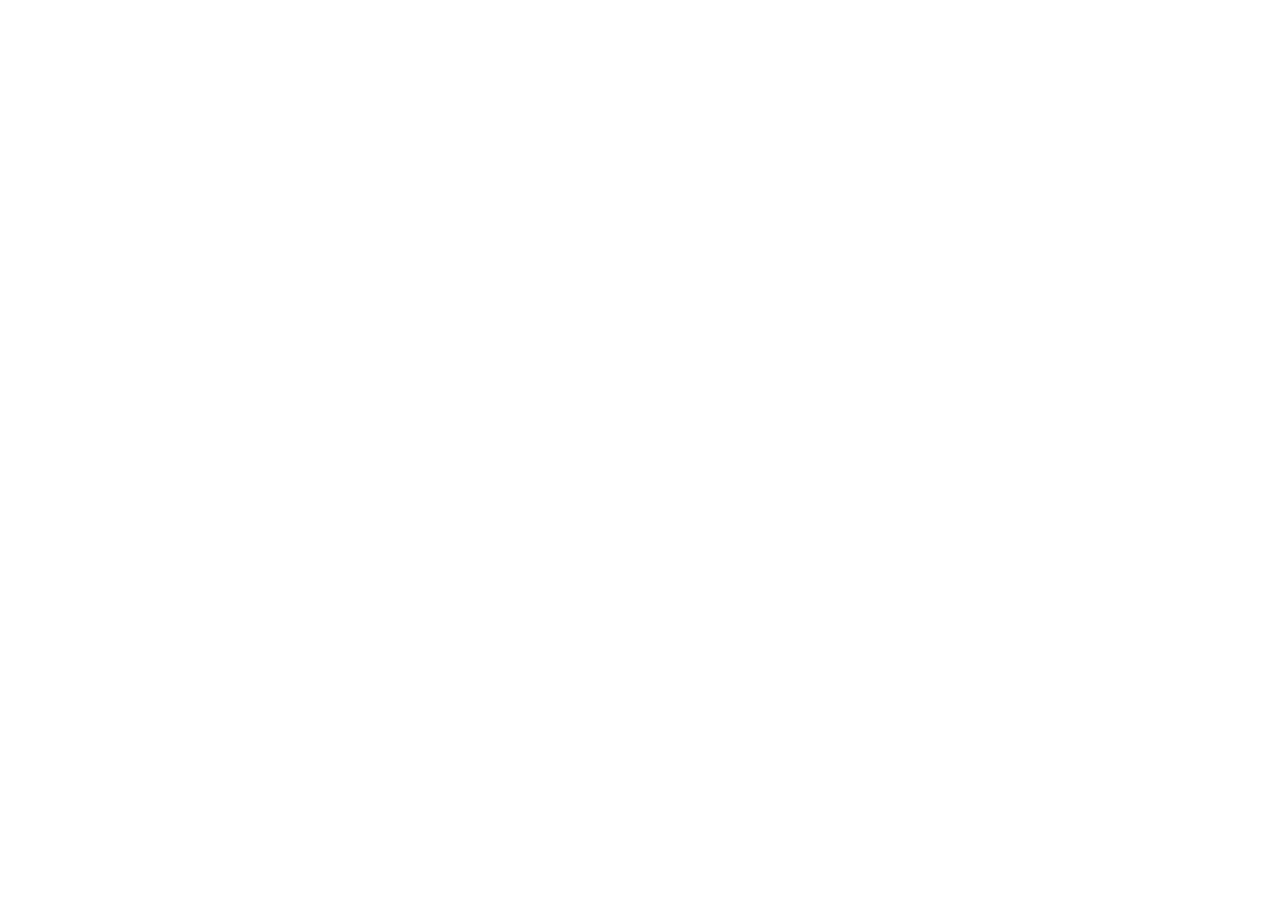
==== commit ed34d13d: "Agregar panel Decap CMS" ====
--- a/index.html
+++ b/index.html
@@ -1,455 +1,11 @@
 <!doctype html>
 <html lang="es">
 <head>
-<meta charset="utf-8">
-<meta name="viewport" content="width=device-width, initial-scale=1">
-<title>Radio Hit Colombia</title>
-<meta name="description" content="Somos la alternativa en radio, ofreciendo música, información, noticias, premios y mucho más.">
-<link rel="icon" href="https://blogger.googleusercontent.com/img/b/R29vZ2xl/AVvXsEjDm-5miPq0kZ3IwQc9kwcJdNVCShNcFouIgTO1Pe1iR8hBnnOds3uz_8YfnA784SQQxgrH0P6-HVm78awj3yaFLYlYJpCWRgtAifXVDF1vFi_fgYTtzZAF4gJXAyKioQ6nd49fzWTQISgr3NW847d6rTEuVYXmHprZ5dYtGGnmI6PT5fcDPT-RkIGCYB0/s1600/RadioHit-favicon-300x300.jpg">
-<link rel="preconnect" href="https://fonts.googleapis.com">
-<link rel="preconnect" href="https://fonts.gstatic.com" crossorigin>
-<link href="https://fonts.googleapis.com/css2?family=Playball&family=Poppins:wght@300;400;500;600;700;800;900&display=swap" rel="stylesheet">
-<link href="https://cdnjs.cloudflare.com/ajax/libs/font-awesome/6.5.1/css/all.min.css" rel="stylesheet">
-<link rel="stylesheet" href="styles.css">
+  <meta charset="utf-8">
+  <meta name="viewport" content="width=device-width, initial-scale=1">
+  <title>Radio Hit CMS</title>
 </head>
-<body class="home">
-<div class="cookie-container" id="cookieBox"><div class="cookie-content">Este sitio utiliza cookies para mejorar tu experiencia. Asumiré que estás de acuerdo con esto.<div class="buttons"><button class="item" id="acceptCookies">Acepto</button><a class="item" href="#contacto">Leer más</a></div></div></div>
-<div class="boxhome">
-<header id="sticky-wrap">
-  <div class="header-wrapper">
-    <div id="top-bar"></div>
-    <div class="headblog"><a class="header-brand" href="#inicio"><img src="https://blogger.googleusercontent.com/img/a/AVvXsEi8xVKDbL6Eqw50Kga_AsYXJehT-Abon6OyinDASbrPZ9lPLviz4FjJ1HGIQlP550ONsOvB0QmXrQBEHLe7kXzAw2YyoPNRVZ3fscDTzO3jWNXwloAVyW6FswU8Hp47WODPpAh_RL7SG-OtSeM95U4fUGaGyHuzXBsMD7p7I1O_s5sInj45RAssxPsZu9Ts=s1600" alt="Radio Hit Colombia"></a></div>
-    <button class="mobile-toggle" aria-label="Abrir menú"><i class="fa-solid fa-bars"></i></button>
-    <div class="menu"><div class="header-menu"><nav id="main-menu"><ul id="main-menu-nav">
-      <li><a href="#inicio">Inicio</a></li>
-      <li><a href="#programas">Programas</a></li>
-      <li><a href="#eventos">Noticias</a></li>
-      <li><a href="#quienes-somos">Quiénes somos</a></li>
-      <li><a href="#contacto">Contacto</a></li>
-    </ul></nav></div></div>
-  </div>
-</header>
-<div class="clr"></div>
-<div id="inicio"><div id="outer-wrapper"><section class="digital-wrapper"><div class="widget-content"><div class="boxcontent">
-  <!-- IZQUIERDA: Texto y botones -->
-  <div class="box-left">
-    <section class="cd-wrapper">
-      <div class="cd-headline clip">
-        <span class="cd-words-wrapper">
-          <b class="is-visible">Música</b>
-          <b>Noticias</b>
-          <b>Información</b>
-          <b>Premios</b>
-          <b>Y mucho más</b>
-        </span>
-      </div>
-    </section>
-
-    <div class="wpbtn">
-      <a class="btn-wite" href="https://streaminghd.co/user/radiohit">Escúchanos Ahora</a>
-      <a class="js-modal-video" href="#"><i class="fa-solid fa-play" aria-hidden="true"></i><div class="ripple"></div></a>
-      <span class="live-indicator">En vivo</span>
-    </div>
-
-    <audio class="custom-audio" controls preload="autoplay" src="https://radiohd.streaminghd.co:7610/stream"></audio>
-  </div>
-
-  <!-- DERECHA: Logo -->
-  <div class="box-right">
-    <img src="https://blogger.googleusercontent.com/img/b/R29vZ2xl/AVvXsEhWk_OPXNTrhuTwRNJVlje7VawAM8yha-Wn4EXCQ3b-8uq9Q9kRVLSFPmNnWx1TqgcE1JuQjYG8ztr22kGZSwlSWepgwnCSdUiw5QgDlXIMQtueDhOSkSBXF-1pm9Z62iCbjtvXnLRMpEEpdsxv7KmGrx-TWP48_R-rPcWStLoHxlmkbw6AIT4wQKFB_Fnp/s1600/Radio%20Hit%20logo%2024%20sin%20fondo.png" 
-         alt="Logo de Radio Hit"/>
-  </div>
-</div>
-
-<style>
-/* ================= Contenedor principal ================= */
-.boxcontent {
-  display: flex;
-  justify-content: space-between;
-  align-items: center;
-  gap: 10px;
-  flex-wrap: wrap; /* permite que elementos bajen en móvil */
-  padding: 25px;
-  border-radius: 15px;
-  background: transparent; /* fondo transparente */
-  color: #ffffff;
-}
-
-/* ================= Box izquierda ================= */
-.box-left {
-  flex: 1 1 400px;
-}
-
-/* Títulos animados */
-.cd-headline {
-  font-size: 60px;
-  font-weight: bold;
-  margin-bottom: 20px;
-}
-
-@media screen and (max-width: 600px) {
-  .cd-headline {
-    font-size: 30px;
-    text-align: center;
-  }
-}
-
-/* ================= Botón principal ================= */
-.btn-wite {
-  display: inline-block;
-  padding: 18px 45px;
-  font-size: 28px;
-  font-weight: bold;
-  color: #ffffff;
-  background: #5300F8;
-  border-radius: 12px;
-  text-decoration: none;
-  margin-right: 10px;
-  transition: all 0.3s ease;
-  animation: pulse 2s infinite;
-}
-
-.btn-wite:hover {
-  transform: translateY(-5px) scale(1.05);
-  background: #11EAF2;
-  color: #11EAF2;
-}
-
-/* Pulso animación */
-@keyframes pulse {
-  0%, 100% { box-shadow: 0 0 10px #5300F8; }
-  50% { box-shadow: 0 0 25px #11EAF2; }
-}
-
-/* ================= Botón Play y En vivo ================= */
-.js-modal-video {
-  display: inline-block;
-  font-size: 30px;
-  color: #fff;
-  background: #ff0000;
-  border-radius: 50%;
-  width: 60px;
-  height: 60px;
-  text-align: center;
-  line-height: 60px;
-  position: relative;
-  margin-left: 10px;
-  transition: transform 0.3s ease;
-}
-
-.js-modal-video:hover { transform: scale(1.1); }
-
-.live-indicator {
-  display: inline-block;
-  margin-left: 10px;
-  font-weight: bold;
-  color: #ff0000;
-  animation: blink 1s infinite;
-}
-
-/* Parpadeo “En vivo” */
-@keyframes blink {
-  0%, 50%, 100% { opacity: 1; }
-  25%, 75% { opacity: 0; }
-}
-
-/* ================= Audio Player ================= */
-.custom-audio {
-  margin-top: 15px;
-  width: 100%;
-  border-radius: 10px;
-  outline: none;
-}
-
-/* ================= Box derecha (logo) ================= */
-.box-right {
-  flex: 1 1 200px;
-  text-align: center;
-}
-
-.box-right img {
-  max-width: 100%;
-  height: auto;
-  border-radius: 10px;
-  transition: transform 0.3s ease;
-}
-
-/* Eliminamos la sombra */
-.box-right img:hover {
-  transform: scale(1.05);
-}
-
-/* ================= Adaptación móvil ================= */
-@media screen and (max-width: 600px) {
-  .boxcontent { flex-direction: column; align-items: center; gap: 20px; }
-  .btn-wite { font-size: 22px; padding: 12px 10px; }
-  .js-modal-video { font-size: 24px; width: 50px; height: 50px; line-height: 50px; }
-  .cd-headline { text-align: center; }
-  .box-right img { max-width: 60%; }
-}
-</style></div></section></div></div>
-</div>
-<div class="clr"></div>
-<section class="boxmarket"><div id="outer-wrapper"><div class="marketblog"><div class="boxwrap-text"><div class="widget-content"><div style="text-align: center; margin-bottom: 10px;">
-  <h3 id="follow-title">Síguenos en Redes Sociales!</h3>
-</div>
-
-<div style="text-align: center;">
-  <div id="footer-social-icons">
-    <a href="https://www.facebook.com/radiohitcolombia/" title="Facebook" target="_blank" rel="nofollow"><i class="fab fa-facebook"></i></a>
-    <a href="https://www.instagram.com/radiohitcolombia/" title="Instagram" target="_blank" rel="nofollow"><i class="fab fa-instagram"></i></a>
-    <a href="https://twitter.com/RadioHitCo" title="Twitter" target="_blank" rel="noreferrer"><i class="fab fa-twitter"></i></a>
-    <a href="https://www.youtube.com/@radiohitco" title="Youtube" target="_blank" rel="nofollow"><i class="fab fa-youtube"></i></a>
-    <a href="https://wa.me/573137757937" title="Whatsapp" target="_blank" rel="nofollow"><i class="fab fa-whatsapp"></i></a>
-  </div>
-</div>
-
-<style>
-/* Título a la izquierda */
-#follow-title {
-  font-size: 50px;
-  margin: 0 0 10px 0;
-  color: #fff;
-  font-weight: bold;
-}
-
-/* Contenedor: centrado y espacio entre iconos */
-#footer-social-icons {
-  display: flex;
-  justify-content: center;
-  gap: 28px; /* separación entre iconos */
-  flex-wrap: wrap;
-  margin: 0px 0;
-}
-
-/* Iconos: tamaño grande y redondo */
-#footer-social-icons a {
-  display: inline-flex;
-  align-items: center;
-  justify-content: center;
-  font-size: 45px;  /* tamaño grande */
-  width: 70px;
-  height: 70px;
-  border-radius: 50%;
-  background: #11eaf2;
-  color: #5300F8;
-  text-decoration: none;
-  transition: transform 0.3s ease, background 0.3s ease;
-}
-
-/* Efecto rebote al pasar el cursor */
-#footer-social-icons a:hover {
-  transform: translateY(-10px) scale(1.2);
-  background: #EDF800;
-}
-
-/* Adaptación móvil */
-@media screen and (max-width: 600px) {
-  #follow-title {
-    font-size: 20px; /* título más pequeño en móviles */
-  }
-  #footer-social-icons a {
-    font-size: 35px;
-    width: 60px;
-    height: 60px;
-  }
-  #footer-social-icons {
-    gap: 10px;
-  }
-}
-</style>
-
-<!-- FontAwesome -->
-<link href="https://cdnjs.cloudflare.com/ajax/libs/font-awesome/5.15.4/css/all.min.css" rel="stylesheet"/></div></div></div></div></section>
-<div class="clr"></div>
-<section class="recent-warpper" id="eventos">
-  <div class="recent-boxes">
-    <div class="widget-title"><h3 class="title">Últimas Noticias</h3></div>
-    <div class="news-carousel" aria-label="Carrusel de noticias">
-      <button class="news-arrow news-prev" type="button" aria-label="Noticia anterior"><i class="fa-solid fa-chevron-left"></i></button>
-      <div class="news-viewport">
-        <div class="news-track" id="newsTrack" aria-live="polite">
-          <div class="news-loading">Cargando noticias…</div>
-        </div>
-      </div>
-      <button class="news-arrow news-next" type="button" aria-label="Siguiente noticia"><i class="fa-solid fa-chevron-right"></i></button>
-      <div class="news-dots" aria-label="Navegación del carrusel"></div>
-    </div>
-  </div>
-</section>
-<div class="clr"></div>
-<section class="boxwrap social-app-section" id="programas">
-  <div id="outer-wrapper" class="social-app-grid">
-    <div class="boxwrap-left facebook-column">
-      <h2 class="section-heading">Síguenos en Facebook</h2>
-      <article class="social-card facebook-card">
-        <div class="social-card-cover"></div>
-        <div class="social-card-body">
-          <img class="social-avatar" src="https://blogger.googleusercontent.com/img/b/R29vZ2xl/AVvXsEjDm-5miPq0kZ3IwQc9kwcJdNVCShNcFouIgTO1Pe1iR8hBnnOds3uz_8YfnA784SQQxgrH0P6-HVm78awj3yaFLYlYJpCWRgtAifXVDF1vFi_fgYTtzZAF4gJXAyKioQ6nd49fzWTQISgr3NW847d6rTEuVYXmHprZ5dYtGGnmI6PT5fcDPT-RkIGCYB0/s1600/RadioHit-favicon-300x300.jpg" alt="Radio Hit Colombia en Facebook">
-          <div class="social-card-copy"><h3>Radio Hit Colombia</h3><p>Música, noticias, concursos y mucho más.</p></div>
-          <i class="fa-brands fa-facebook facebook-badge" aria-hidden="true"></i>
-        </div>
-        <div class="social-card-actions">
-          <a class="social-primary" href="https://www.facebook.com/radiohitcolombia/" target="_blank" rel="noopener"><i class="fa-brands fa-facebook-f"></i> Seguir página</a>
-          <a class="social-secondary" href="https://m.me/radiohitcolombia" target="_blank" rel="noopener"><i class="fa-brands fa-facebook-messenger"></i> Escribir</a>
-        </div>
-        <div class="social-preview"><i class="fa-solid fa-bullhorn"></i><div><strong>Únete a nuestra comunidad</strong><span>Recibe novedades y participa en nuestros contenidos.</span></div></div>
-      </article>
-    </div>
-    <div class="boxwrap-right app-column">
-      <h2 class="section-heading">Nuestra App</h2>
-      <article class="app-showcase">
-        <div class="app-image-wrap"><img src="https://blogger.googleusercontent.com/img/b/R29vZ2xl/AVvXsEilSGLLBVy3MHciRrjn5PjAvN1zio1i3Gd5cjgXukexmvHoXbeCdljuO_Q7PzVwrwje8kkGlW2_psvQwW8mJg7-83lTegY9Kcm6eLG0yYaklU1z7sNjj5uiyGWiAsTquueqov7ej2LQxS8jvN4eSQg8-TVpOfPmEedPc5lRUOk9PMfu8cVaIr1OMEQP3veO/s1600/App-Radio-Hit.jpg" alt="Aplicación de Radio Hit Colombia"></div>
-        <div class="app-copy"><span class="eyebrow"><i class="fa-solid fa-mobile-screen-button"></i> Radio en tu celular</span><h3>Escúchanos donde estés</h3><p>Descarga la aplicación oficial y disfruta la programación de Radio Hit Colombia en cualquier momento.</p>
-          <a class="google-play-btn" href="https://play.google.com/store/apps/details?id=com.asiserver.radiohit&amp;pcampaignid=web_share" target="_blank" rel="noopener"><i class="fa-brands fa-google-play"></i><span><small>Disponible en</small>Google Play</span></a>
-        </div>
-      </article>
-    </div>
-  </div>
-</section>
-<div class="clr"></div>
-<section class="boxpixal team-section" id="quienes-somos">
-  <div id="outer-wrapper">
-    <div class="team-heading-wrap">
-      <span class="team-kicker">CONOCE NUESTRO EQUIPO</span>
-      <h2 class="team-heading">Las voces de Radio Hit</h2>
-      <p class="team-intro">Talento, información y buena música para acompañarte todos los días.</p>
-    </div>
-    <div class="team-grid">
-      <article class="team-card">
-        <div class="team-photo-wrap"><img src="https://blogger.googleusercontent.com/img/b/R29vZ2xl/AVvXsEheGVqp0EAhAI4FpWAY6a8qRqWk1rvZNn70muz5BdxNnQZ0uRAoU5KYkh2LQyNCRd9BW_V8E91gsKybLILZltPS5dC66STODehAPxGi8luapBgS4zgbY8UIIwRkBSvWsQhnKVg1lOoC4GcrNUmgO3V7dPi2w71omb641MhyoJK8jcs0sKyVAI1N0YNIc0L1/s1600/charlie-director.jpg" alt="Charlie DJ"></div>
-        <div class="team-card-body"><h3>Charlie DJ</h3><p class="team-role">Director · Locutor · DJ</p><p class="team-bio">La energía detrás de la programación y las mezclas que identifican el sonido de Radio Hit.</p>
-          <div class="team-socials"><a href="#" aria-label="Facebook de Charlie DJ" title="Agregar enlace de Facebook"><i class="fa-brands fa-facebook-f"></i></a><a href="https://www.instagram.com/charlieeldj/" target="_blank" rel="noopener" aria-label="Instagram de Charlie DJ"><i class="fa-brands fa-instagram"></i></a><a href="#" aria-label="TikTok de Charlie DJ" title="Agregar enlace de TikTok"><i class="fa-brands fa-tiktok"></i></a></div>
-        </div>
-      </article>
-      <article class="team-card">
-        <div class="team-photo-wrap"><img src="https://blogger.googleusercontent.com/img/b/R29vZ2xl/AVvXsEh5YKfu_ih2rKDWMco8pVJ0wRxU4QoBH4EezamB6XIhU0IK5ljKAxi5YlmEEMmIyD5mHdkLQ3HO7SaDUMpgUk9-Fip1AncNvMCYidObGLRYQolVJ6lNNRZUEW-d3Rn0_2f57ydruKVmTa_p3qYsMBPUM27Ksc5PbgihIpko4GdNM5wsj2WOhLkWrB3WtD5H/s1600/Eli-Zapata-Periodista%20hit.jpg" alt="Eli Zapata"></div>
-        <div class="team-card-body"><h3>Eli Zapata</h3><p class="team-role">Periodista · Community Manager</p><p class="team-bio">Conecta a nuestra audiencia con noticias, tendencias y contenidos cercanos a la comunidad.</p>
-          <div class="team-socials"><a href="#" aria-label="Facebook de Eli Zapata" title="Agregar enlace de Facebook"><i class="fa-brands fa-facebook-f"></i></a><a href="https://www.instagram.com/eli.digital/" target="_blank" rel="noopener" aria-label="Instagram de Eli Zapata"><i class="fa-brands fa-instagram"></i></a><a href="#" aria-label="TikTok de Eli Zapata" title="Agregar enlace de TikTok"><i class="fa-brands fa-tiktok"></i></a></div>
-        </div>
-      </article>
-      <article class="team-card">
-        <div class="team-photo-wrap"><img src="https://blogger.googleusercontent.com/img/b/R29vZ2xl/AVvXsEjVtkoPeVBnIBIXBJcRIn9nxJihcLWZeKfUcqTeyMNpOcGBQrLyGJKBSq9im5_ouuuoGeJLWU5l1Y9xZtKw8noMUxKQkL6FzKp2g7SXeuz1Ej9m_sXgsaH4y_69vvHqQ2ZgXSpozVG4YMto3yAhAQxzlDvHhCgETddW-TdQ7aX0M7OthI0GJX4z7aeq_T9D/s1600/nando-product.png" alt="Nando García"></div>
-        <div class="team-card-body"><h3>Nando García</h3><p class="team-role">Productor · Voice Over</p><p class="team-bio">Una voz versátil y creativa que aporta identidad a nuestras producciones y campañas.</p>
-          <div class="team-socials"><a href="#" aria-label="Facebook de Nando García" title="Agregar enlace de Facebook"><i class="fa-brands fa-facebook-f"></i></a><a href="https://www.instagram.com/nandogarciaonline/" target="_blank" rel="noopener" aria-label="Instagram de Nando García"><i class="fa-brands fa-instagram"></i></a><a href="#" aria-label="TikTok de Nando García" title="Agregar enlace de TikTok"><i class="fa-brands fa-tiktok"></i></a></div>
-        </div>
-      </article>
-    </div>
-  </div>
-</section>
-<div class="clr"></div>
-<section class="testi-wrap"><div id="outer-wrapper"><div class="boxwrap-text center-text"><div class="widget-content"><div class="radio-box">
-  <div class="radio-content">
-    
-    <div class="radio-left">
-      <h2 class="radio-title">INTERACTÚA CON NOSOTROS</h2>
-
-<style>
-.radio-title {
-  font-size: 40px; /* tamaño grande en escritorio */
-  text-align: center;
-  font-weight: bold;
-  color: #11eaf2;
-  transition: transform 0.3s ease, color 0.3s ease;
-  cursor: pointer;
-}
-
-/* Efecto rebote al pasar el cursor */
-.radio-title:hover {
-  transform: translateY(-10px) scale(1.2);
-  color: #36F5FF;
-}
-
-/* Adaptación a móviles */
-@media screen and (max-width: 768px) {
-  .radio-title {
-    font-size: 34px; /* tamaño menor en móviles */
-  }
-}
-</style>
-
-
-      <ul class="radio-list">
-        <li><i class="fa-solid fa-headphones" aria-hidden="true"></i> Reporta Sintonía</li>
-        <li><i class="fa-solid fa-music" aria-hidden="true"></i> Pide Canciones</li>
-        <li><i class="fa-solid fa-hand-peace" aria-hidden="true"></i> Envía Saludos</li>
-      </ul>
-
-      <a class="radio-btn" href="https://wa.me/573137757937" target="_blank">
-        💬 WhatsApp Hit
-      </a>
-    </div>
-
-  </div>
-</div></div></div></div></section>
-<div class="clr"></div>
-<footer id="footer-wrapper"><div id="contacto"></div><div class="lay"><div id="outer-wrapper"><div class="boxwrap-text"><div class="widget-content"><div class='map-wrapper'>
-<div class='map-wrapper-left'>
-<div class='mplogo'>
-<a href="/">
-  <img src="https://blogger.googleusercontent.com/img/b/R29vZ2xl/AVvXsEhT8hfIg5tFYm62zy7xOZIYyqBS2cKKlNVjIiorHRSMyufBSRfatnheAGSJ096NKm-TQKIOMkyDjWqUxdis4ylN0FijqhL8xPHifGEgBBWj_KiNCuYQW3ibI6VKi9gjh3_QUpmFFFPeDopbQ7YqfcFbKbIvrfY9nafrsZgud9cHwsN5NjTeihJI0ETchZSv/s1600/LOGO%20RADIO%20HIT%20ES%20PARA%20TI%20END.png" 
-       alt="Logo de Radio Hit - Es para ti" 
-       title="Radio Hit - Es para ti" 
-       loading="lazy" />
-</a>
-
-</div>
-</div>
-<div class='map-wrapper-right'>
-<div class='elementor-map'>
-<div class='icon-box'>
-<i class='fa-solid fa-location-dot' aria-hidden='true'></i>
-<div class='icon-box__text'>
-<span class='icon-box__title'>Dirección</span>
-<span class='icon-box__subtitle'>Dagua, Colombia</span>
-</div>
-</div>
-<div class='icon-box'>
-<i class='fa-solid fa-envelope' aria-hidden='true'></i>
-<div class='icon-box__text'>
-<span class='icon-box__title'>E-Mail</span>
-<span class='icon-box__subtitle'>pautaradiohit@gmail.com</span>
-</div>
-</div>
-<div class='icon-box'>
-<i class='fa-brands fa-whatsapp' aria-hidden='true'></i>
-<div class='icon-box__text'>
-<span class='icon-box__title'>Escribenos</span>
-<span class='icon-box__subtitle'>+57 313 775 7937</span>
-</div>
-</div>
-</div>
-</div>
-</div></div></div><div class="footer-box">
-  <div class="footer"><h3>Servicios</h3><div class="widget-content"><ul>
-<li><a href="#">Publicidad</a></li>
-<li><a href="#">Eventos</a></li>
-<li><a href="#">Activaciones</a></li>
-<li><a href="#">Diseños</a></li>
-<li><a href="#">Grabaciones</a></li>
-</ul></div></div>
-  <div class="footer"><h3>Programas</h3><div class="widget-content"><ul>
-<li><a href="#">Mañanas Hit</a></li>
-<li><a href="#">El parche</a></li>
-<li><a href="#">Éxitos del Pop</a></li>
-<li><a href="#">Super Hits</a></li>
-
-</ul></div></div>
-  <div class="footer"><h3>Redes Sociales</h3><div class="widget-content"><ul>
-<li><a href="https://www.facebook.com/emisoraradiohit/">Facebook</a></li>
-<li><a href="https://www.instagram.com/radiohitcolombia/">Instagram</a></li>
-<li><a href="https://twitter.com/RadioHitCo">Twitter</a></li>
-<li><a href="https://www.tiktok.com/@radiohitcolombia?_t=8kb8EQ4D53V&_r=1">Tiktok</a></li>
-<li><a href="https://www.youtube.com/@radiohitco">Youtube</a></li>
-</ul></div></div>
-  <div class="footer"><h3>Enlaces rápidos</h3><div class="widget-content"><ul>
-<li><a href="https://radiohitcolombia1.blogspot.com/p/quienes-somos.html">Quienes Somos</a></li>
-<li><a href="https://radiohitcolombia1.blogspot.com/p/politicas-de-privacidad.html">Políticas de Privacidad</a></li>
-<li><a href="https://www.radiohitcolombia.com.co/p/cookies.html">Cookies</a></li>
-<li><a href="https://www.radiohitcolombia.com.co/p/aviso-legal.html">Aviso Legal</a></li>
-
-<li><a href="https://www.radiohitcolombia.com.co/p/contacto.html">Contacto  </a></li>
-<li></li></ul></div></div>
-</div><div class="credit-footer">© 2026 Radio Hit Colombia. Todos los derechos reservados.</div></div></div></footer>
-<script src="script.js"></script>
-</body></html>+<body>
+  <script src="https://unpkg.com/decap-cms@^3.3.0/dist/decap-cms.js"></script>
+</body>
+</html>
